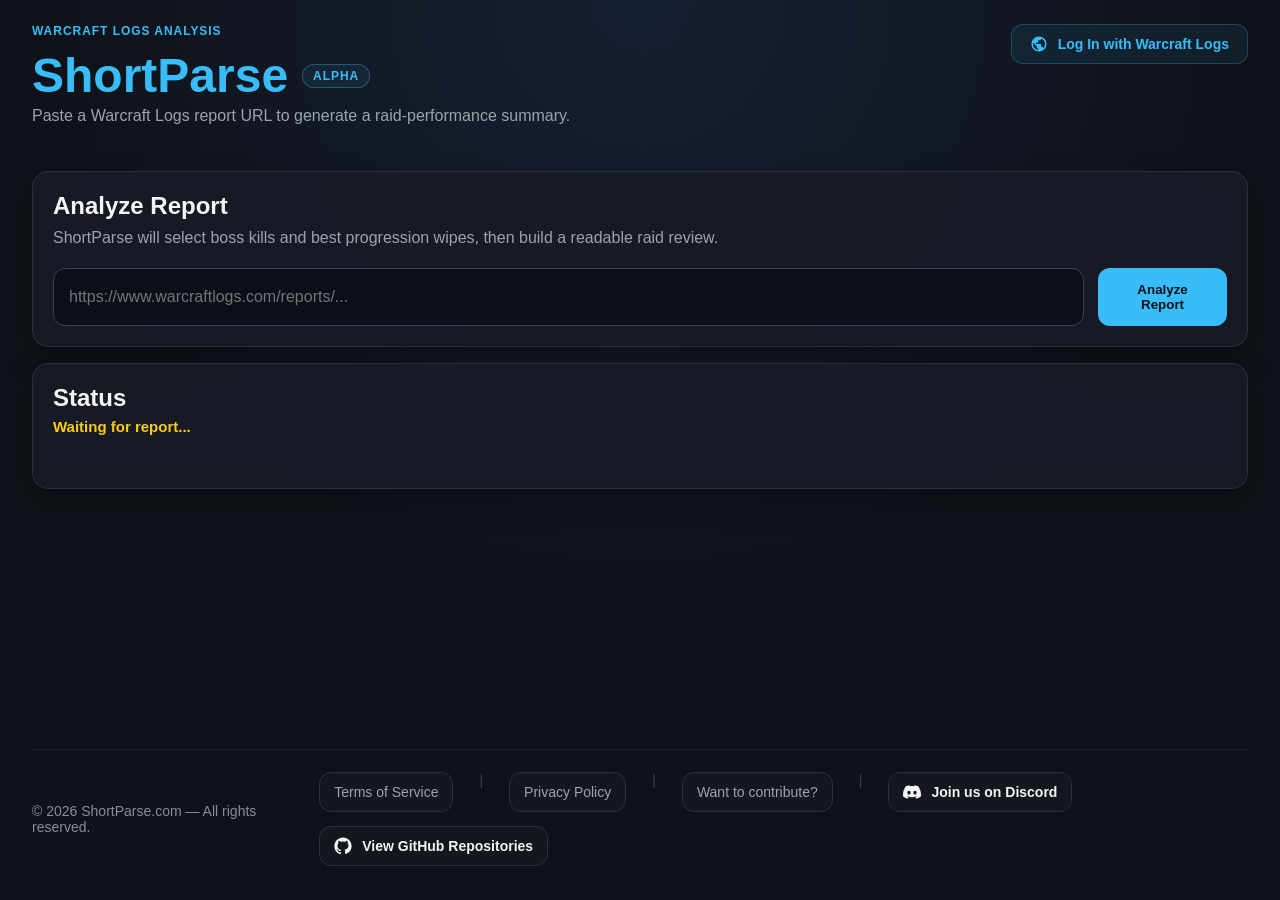
==== index.html @ b9c3beb9 "Refactor: Replace raw emojis with inline SVGs across HTML layout and JS templates, fix native alert " ====
<!DOCTYPE html>
<html lang="en">

<head>
  <meta charset="UTF-8" />
  <title>ShortParse</title>
  <meta name="viewport" content="width=device-width, initial-scale=1.0" />
  <meta name="theme-color" content="#0f172a" />
  <link rel="apple-touch-icon" sizes="180x180" href="/images/apple-touch-icon.png">
  <link rel="icon" type="image/png" sizes="32x32" href="/images/favicon-32x32.png">
  <link rel="icon" type="image/png" sizes="16x16" href="/images/favicon-16x16.png">
  <link rel="manifest" href="/images/site.webmanifest">
  <link rel="shortcut icon" href="/images/favicon.ico">
  <link rel="stylesheet" href="/css/styles.css?v=1.0.6" />
</head>

<body>
  <main class="container">

    <!-- Offline Message -->
    <section id="offlineBanner" class="offline-banner hidden">
      <div class="offline-title">ShortParse is temporarily offline</div>

      <div class="offline-message">
        The analysis servers are currently unavailable or restarting.
        Please try again in a few minutes.
      </div>
    </section>
    <!-- -->

    <!-- Global Announcement Banner -->
    <section id="globalAnnouncementBanner" class="announcement-banner hidden">
      <div class="announcement-content">
        <span class="announcement-icon"><svg class="inline-icon inline-icon-no-margin" viewBox="0 0 24 24"><path d="M11 5L6 9H2v6h4l5 4V5z"></path><path d="M19.07 4.93a10 10 0 0 1 0 14.14M15.54 8.46a5 5 0 0 1 0 7.07"></path></svg></span>
        <span id="announcementMessageText" class="announcement-text"></span>
      </div>
      <button id="announcementDismissButton" class="announcement-close-btn" type="button" aria-label="Dismiss announcement">
        <svg viewBox="0 0 24 24" fill="none" stroke="currentColor" stroke-width="2.5" stroke-linecap="round" stroke-linejoin="round">
          <line x1="18" y1="6" x2="6" y2="18"></line>
          <line x1="6" y1="6" x2="18" y2="18"></line>
        </svg>
      </button>
    </section>

    <header class="hero app-header">
      <div>
        <p class="eyebrow">Warcraft Logs Analysis</p>
        <div class="title-row">
          <h1>ShortParse</h1>
          <span class="beta-badge">Alpha</span>
        </div>
        <p class="subtitle"> Paste a Warcraft Logs report URL to generate a raid-performance summary. </p>
      </div>
      <div class="header-right-col">
        <div id="authContainer" class="auth-container">
          <a id="loginButton" class="login-button" href="/api/auth/warcraftlogs/login">
            <svg style="width: 18px; height: 18px;" viewBox="0 0 24 24" fill="currentColor">
              <path
                d="M12 2C6.48 2 2 6.48 2 12s4.48 10 10 10 10-4.48 10-10S17.52 2 12 2zm-1 17.93c-3.95-.49-7-3.85-7-7.93 0-.62.08-1.21.21-1.79L9 15v1c0 1.1.9 2 2 2v1.93zm6.9-2.54c-.26-.81-1-1.39-1.9-1.39h-1v-3c0-.55-.45-1-1-1H8v-2h2c.55 0 1-.45 1-1V7h2c1.1 0 2-.9 2-2v-.41c2.93 1.19 5 4.06 5 7.41 0 2.08-.8 3.97-2.1 5.39z" />
            </svg>
            Log In with Warcraft Logs
          </a>
        </div>
        <div id="headerActions" class="header-actions hidden">
          <button id="copyShareButton" type="button">Share This Report</button>
          <button id="postDiscordButton" class="discord-post-btn" type="button">Post to Discord</button>
          <button id="analyzeAnotherButton" type="button">Analyze Another Report</button>
        </div>
      </div>
    </header>

    <!-- Primary Dashboard Navigation -->
    <nav id="primaryNavbar" class="primary-navbar hidden">
      <button id="navPersonalBtn" class="nav-tab active" type="button">
        <span class="nav-tab-icon"><svg class="inline-icon inline-icon-no-margin" viewBox="0 0 24 24"><line x1="18" y1="20" x2="18" y2="10"></line><line x1="12" y1="20" x2="12" y2="4"></line><line x1="6" y1="20" x2="6" y2="14"></line></svg></span> Personal Analyzer
      </button>
      <button id="navGuildSuiteBtn" class="nav-tab" type="button">
        <span class="nav-tab-icon"><svg class="inline-icon inline-icon-no-margin" viewBox="0 0 24 24"><path d="M12 22s8-4 8-10V5l-8-3-8 3v7c0 6 8 10 8 10z"></path></svg></span> Guild Suite <span class="premium-nav-badge"><svg class="inline-icon inline-icon-no-margin" style="width: 12px; height: 12px; vertical-align: -0.1em; margin-right: 4px; stroke: #fbbf24; fill: #fbbf24;" viewBox="0 0 24 24"><polygon points="12 2 15.09 8.26 22 9.27 17 14.14 18.18 21.02 12 17.77 5.82 21.02 7 14.14 2 9.27 8.91 8.26 12 2"></polygon></svg>Premium</span>
      </button>
    </nav>

    <section id="guildDashboardCard" class="card hidden">
      <div class="section-header guild-hub-header" id="guildHubHeader"
        style="cursor: pointer; user-select: none; margin-bottom: 0;">
        <div>
          <h2 style="display: inline-flex; align-items: center; gap: 8px; margin-bottom: 0;">
            Guild Logs Hub
            <svg id="guildHubArrow"
              style="width: 18px; height: 18px; transition: transform 0.2s ease; vertical-align: middle;"
              viewBox="0 0 24 24" fill="none" stroke="currentColor" stroke-width="2.5" stroke-linecap="round"
              stroke-linejoin="round">
              <polyline points="6 9 12 15 18 9"></polyline>
            </svg>
          </h2>
          <p class="section-description" id="guildHubDesc" style="margin-top: 4px; margin-bottom: 0;">
            Select your guild to view and analyze recent combat log uploads instantly.
          </p>
        </div>
      </div>
      <div id="guildHubContent" class="guild-hub-content" style="margin-top: 18px;">
        <div id="guildTabContainer" class="guild-tabs"></div>
        <div id="guildReportsContainer" class="guild-reports-grid"></div>
      </div>
    </section>

    <!-- Guild Command Center Card -->
    <section id="guildSuiteCard" class="card hidden" style="position: relative; overflow: hidden;">
      <div id="guildSuitePremiumLock" class="guild-premium-lock-overlay hidden">
        <div class="lock-card">
          <span class="lock-star"><svg class="inline-icon inline-icon-no-margin" style="width: 32px; height: 32px; vertical-align: middle; stroke: #fbbf24;" viewBox="0 0 24 24"><rect x="3" y="11" width="18" height="11" rx="2" ry="2"></rect><path d="M7 11V7a5 5 0 0 1 10 0v4"></path></svg></span>
          <h2>Unlock the Guild Command Center</h2>
          <p>
            Expose DPS padders, track mechanic survival rates, audit consumable panic windows, and gamify logs accountability for your entire active roster.
          </p>
          <a id="unlockGuildPatreonButton" class="premium-unlock-btn" href="/api/auth/patreon/login" style="text-decoration: none; justify-content: center;">
            Unlock with Patreon Premium
          </a>
        </div>
      </div>

      <div class="guild-suite-content" id="guildSuiteContentArea">
        <div class="section-header guild-suite-header">
          <div>
            <h2 style="display: inline-flex; align-items: center; gap: 8px; margin-bottom: 0;">
            <svg class="inline-icon inline-icon-no-margin" viewBox="0 0 24 24"><path d="M12 22s8-4 8-10V5l-8-3-8 3v7c0 6 8 10 8 10z"></path></svg> Guild Command Center
          </h2>
            <p class="section-description" style="margin-top: 4px; margin-bottom: 0;">
              Aggregate and evaluate your active roster's overall combat efficiency and survival rates.
            </p>
          </div>
          <div class="guild-suite-stats-bar">
            <div class="guild-suite-stat-node">
              <span class="stat-node-label">Fights Analyzed</span>
              <span id="guildSuiteTotalFights" class="stat-node-value">-</span>
            </div>
            <div class="guild-suite-stat-node">
              <span class="stat-node-label">Avg Avoidable Dmg</span>
              <span id="guildSuiteAvgAvoidable" class="stat-node-value">-</span>
            </div>
          </div>
        </div>

        <!-- Premium Guild Suite Subtabs -->
        <div class="guild-suite-subtabs" style="display: flex; gap: 10px; margin-bottom: 24px; border-bottom: 1px solid rgba(255,255,255,0.06); padding-bottom: 12px; overflow-x: auto;">
          <button id="subtabRosterBtn" class="nav-subtab active" type="button" style="background: none; border: none; padding: 8px 14px; border-radius: var(--radius); font-size: 13.5px; font-weight: 600; color: var(--foreground); cursor: pointer; transition: all 0.2s; display: inline-flex; align-items: center; gap: 6px;"><svg class="inline-icon inline-icon-no-margin" viewBox="0 0 24 24"><line x1="18" y1="20" x2="18" y2="10"></line><line x1="12" y1="20" x2="12" y2="4"></line><line x1="6" y1="20" x2="6" y2="14"></line></svg> Roster Matrix</button>
          <button id="subtabHealerAuditorBtn" class="nav-subtab" type="button" style="background: none; border: none; padding: 8px 14px; border-radius: var(--radius); font-size: 13.5px; font-weight: 600; color: var(--muted); cursor: pointer; transition: all 0.2s; display: inline-flex; align-items: center; gap: 6px;"><svg class="inline-icon inline-icon-no-margin" viewBox="0 0 24 24"><path d="M12 22s8-4 8-10V5l-8-3-8 3v7c0 6 8 10 8 10z"></path></svg> Healer Auditor</button>
          <button id="subtabCooldownNotesBtn" class="nav-subtab" type="button" style="background: none; border: none; padding: 8px 14px; border-radius: var(--radius); font-size: 13.5px; font-weight: 600; color: var(--muted); cursor: pointer; transition: all 0.2s; display: inline-flex; align-items: center; gap: 6px;"><svg class="inline-icon inline-icon-no-margin" viewBox="0 0 24 24"><path d="M16 4h2a2 2 0 0 1 2 2v14a2 2 0 0 1-2 2H6a2 2 0 0 1-2-2V6a2 2 0 0 1 2-2h2"></path><rect x="8" y="2" width="8" height="4" rx="1" ry="1"></rect></svg> Cooldown Notes</button>
          <button id="subtabSpecFlexBtn" class="nav-subtab" type="button" style="background: none; border: none; padding: 8px 14px; border-radius: var(--radius); font-size: 13.5px; font-weight: 600; color: var(--muted); cursor: pointer; transition: all 0.2s; display: inline-flex; align-items: center; gap: 6px;"><svg class="inline-icon inline-icon-no-margin" viewBox="0 0 24 24"><path d="M9.5 2A2.5 2.5 0 0 1 12 4.5v15a2.5 2.5 0 0 1-4.96-.44 2.5 2.5 0 0 1 0-3.12 3 3 0 0 1 0-3.88 2.5 2.5 0 0 1 0-3.12A2.5 2.5 0 0 1 9.5 2z"></path><path d="M14.5 2A2.5 2.5 0 0 0 12 4.5v15a2.5 2.5 0 0 0 4.96-.44 2.5 2.5 0 0 0 0-3.12 3 3 0 0 0 0-3.88 2.5 2.5 0 0 0 0-3.12A2.5 2.5 0 0 0 14.5 2z"></path></svg> Smart Spec-Flex</button>
          <button id="subtabRecruitmentBtn" class="nav-subtab" type="button" style="background: none; border: none; padding: 8px 14px; border-radius: var(--radius); font-size: 13.5px; font-weight: 600; color: var(--muted); cursor: pointer; transition: all 0.2s; display: inline-flex; align-items: center; gap: 6px;"><svg class="inline-icon inline-icon-no-margin" viewBox="0 0 24 24"><circle cx="11" cy="11" r="8"></circle><line x1="21" y1="21" x2="16.65" y2="16.65"></line></svg> Recruitment Auditor</button>
          <button id="subtabBenchBuilderBtn" class="nav-subtab" type="button" style="background: none; border: none; padding: 8px 14px; border-radius: var(--radius); font-size: 13.5px; font-weight: 600; color: var(--muted); cursor: pointer; transition: all 0.2s; display: inline-flex; align-items: center; gap: 6px;"><svg class="inline-icon inline-icon-no-margin" viewBox="0 0 24 24"><circle cx="12" cy="12" r="10"></circle><circle cx="12" cy="12" r="6"></circle><circle cx="12" cy="12" r="2"></circle></svg> AI Bench Builder</button>
          <button id="subtabSlumpTrackerBtn" class="nav-subtab" type="button" style="background: none; border: none; padding: 8px 14px; border-radius: var(--radius); font-size: 13.5px; font-weight: 600; color: var(--muted); cursor: pointer; transition: all 0.2s; display: inline-flex; align-items: center; gap: 6px;"><svg class="inline-icon inline-icon-no-margin" viewBox="0 0 24 24"><polyline points="23 6 13.5 15.5 8.5 10.5 1 18"></polyline><polyline points="17 6 23 6 23 12"></polyline></svg> Skill Slump Tracker</button>
        </div>

        <div id="subtabRosterArea">
          <!-- Two Column Grid for Roster Matrix and Audits -->
          <div class="guild-suite-grid">
            <!-- Column 1: Scatter Matrix -->
            <div class="guild-suite-left-pane">
              <div class="matrix-header-row">
                <h3 style="margin-bottom: 4px;">Roster Survival vs. Output Matrix</h3>
                <p class="card-desc" style="margin-bottom: 12px;">Plots players based on performance (DPS/HPS) vs. mechanical survival score.</p>
            </div>
            <div class="matrix-canvas-container" style="position: relative;">
              <svg id="matrixCanvas" viewBox="0 0 600 400" style="display: block; width: 100%; max-width: 600px; height: auto; border: 1px solid var(--border); border-radius: var(--radius); background: rgba(15,23,42,0.6);"></svg>
              <!-- Hovercard Tooltip -->
              <div id="matrixTooltip" class="matrix-tooltip hidden"></div>
            </div>
            <div class="matrix-quadrant-legend" style="display: flex; gap: 12px; flex-wrap: wrap; margin-top: 12px;">
              <div class="legend-item" style="display: inline-flex; align-items: center; gap: 6px; font-size: 11.5px;"><span class="legend-dot hero" style="width: 8px; height: 8px; border-radius: 50%; background: #60a5fa; display: inline-block;"></span> Progression Hero</div>
              <div class="legend-item" style="display: inline-flex; align-items: center; gap: 6px; font-size: 11.5px;"><span class="legend-dot carry" style="width: 8px; height: 8px; border-radius: 50%; background: #34d399; display: inline-block;"></span> Elite Carry</div>
              <div class="legend-item" style="display: inline-flex; align-items: center; gap: 6px; font-size: 11.5px;"><span class="legend-dot liability" style="width: 8px; height: 8px; border-radius: 50%; background: #f87171; display: inline-block;"></span> Liability</div>
              <div class="legend-item" style="display: inline-flex; align-items: center; gap: 6px; font-size: 11.5px;"><span class="legend-dot cannon" style="width: 8px; height: 8px; border-radius: 50%; background: #fbbf24; display: inline-block;"></span> Glass Cannon</div>
            </div>
          </div>

          <!-- Column 2: Buff Planner & Consumables Audit -->
          <div class="guild-suite-right-pane">
            <!-- Buffet Synergy Planner -->
            <div class="sub-card" style="background: rgba(255,255,255,0.015); border: 1px solid var(--border); border-radius: var(--radius); padding: 16px;">
              <h3 style="font-size: 15px; margin-bottom: 4px;">Roster Synergy & Buff Planner</h3>
              <p class="card-desc" style="margin-bottom: 12px;">Audits crucial raid-wide buffs present on your latest uploaded raid fight.</p>
              <div id="synergyBuffsGrid" class="synergy-buffs-grid" style="display: grid; grid-template-columns: repeat(2, 1fr); gap: 10px;">
                <!-- Dynamically populated -->
              </div>
              <div id="synergySuggestions" class="synergy-suggestions" style="margin-top: 14px; border-top: 1px solid rgba(255,255,255,0.06); padding-top: 10px; font-size: 12px; color: var(--muted); line-height: 1.4;">
                <!-- Recommendations -->
              </div>
            </div>

            <!-- Consumables & Panic Button Audit -->
            <div class="sub-card" style="margin-top: 16px; background: rgba(255,255,255,0.015); border: 1px solid var(--border); border-radius: var(--radius); padding: 16px;">
              <h3 style="font-size: 15px; margin-bottom: 4px;">Consumables & Panic Button Audit</h3>
              <p class="card-desc" style="margin-bottom: 12px;">Evaluates defensive and potion usage percentages during panic windows (&lt;20% HP) on wipe fights.</p>
              <div id="panicAuditList" class="panic-audit-list" style="display: flex; flex-direction: column; gap: 8px; max-height: 220px; overflow-y: auto; padding-right: 4px;">
                <!-- Dynamically populated -->
              </div>
            </div>

            <!-- Consumable & Gear Prep Audit -->
            <div class="sub-card" style="margin-top: 16px; background: rgba(255,255,255,0.015); border: 1px solid var(--border); border-radius: var(--radius); padding: 16px;">
              <h3 style="font-size: 15px; margin-bottom: 4px;">Consumable & Gear Prep Audit</h3>
              <p class="card-desc" style="margin-bottom: 12px;">Checks for active Flask/Food/Rune buffs, missing enchants, and empty gem sockets.</p>
              <div id="prepAuditList" class="prep-audit-list" style="display: flex; flex-direction: column; gap: 8px; max-height: 220px; overflow-y: auto; padding-right: 4px;">
                <div style="color: var(--muted); font-style: italic; font-size: 12.5px;">No prep data parsed. Analyze reports to populate.</div>
              </div>
            </div>
          </div>
        </div>



        <!-- Roster Evolution & Progression Trends -->
        <div class="guild-suite-trends-card" style="margin-top: 24px; border-top: 1px solid var(--border); padding-top: 24px;">
          <div style="margin-bottom: 16px;">
            <h3 style="font-size: 16px; margin-bottom: 4px;"><svg class="inline-icon" viewBox="0 0 24 24"><polyline points="23 6 13.5 15.5 8.5 10.5 1 18"></polyline><polyline points="17 6 23 6 23 12"></polyline></svg>Roster Evolution & Progression Trends</h3>
            <p class="card-desc">Tracks historical avoidable damage averages and pull progressions over the last 50 fights.</p>
          </div>
          <div class="trends-canvas-container" style="position: relative;">
            <svg id="trendsCanvas" viewBox="0 0 800 280" style="display: block; width: 100%; height: auto; border: 1px solid var(--border); border-radius: var(--radius); background: rgba(15,23,42,0.6);"></svg>
            <!-- Hovercard Tooltip -->
            <div id="trendsTooltip" class="matrix-tooltip hidden" style="position: absolute; pointer-events: none; z-index: 1000;"></div>
          </div>
        </div>

        <!-- Wipe Progression & Catalyst Dashboard -->
        <div class="guild-suite-wipes-card" style="margin-top: 24px; border-top: 1px solid var(--border); padding-top: 24px;">
          <div style="margin-bottom: 16px;">
            <h3 style="font-size: 16px; margin-bottom: 4px;"><svg class="inline-icon" viewBox="0 0 24 24"><circle cx="12" cy="12" r="10"></circle><circle cx="12" cy="12" r="6"></circle><circle cx="12" cy="12" r="2"></circle></svg>Wipe Catalyst & Bottleneck Analyzer</h3>
            <p class="card-desc">Aggregates and audits failure points across all wipe pulls to identify team bottlenecks.</p>
          </div>
          
          <div class="wipe-diagnoser-layout">
            <!-- Left Panel: Boss selection list -->
            <div class="wipe-boss-sidebar" id="wipeBossSidebar">
              <!-- Dynamically filled tabs -->
            </div>
            
            <!-- Right Panel: Aggregated Wipes Dashboard -->
            <div class="wipe-dashboard-panel" id="wipeDashboardPanel">
              <!-- Active boss analytics (HP progress, first-death lists, timestamps heatmap) -->
            </div>
            </div>
          </div>
        </div>
        </div> <!-- End of subtabRosterArea -->

        <!-- Healer Cooldown Auditor Area -->
        <div id="subtabHealerAuditorArea" class="hidden">
          <div class="healer-auditor-layout" style="display: grid; grid-template-columns: 2fr 1fr; gap: 20px;">
            <!-- Left panel: Overlaps & Dry Spells timeline/cards -->
            <div class="healer-auditor-left" style="display: flex; flex-direction: column; gap: 20px;">
              <div class="sub-card" style="background: rgba(255,255,255,0.015); border: 1px solid var(--border); border-radius: var(--radius); padding: 18px;">
                <h3 style="font-size: 16px; margin-bottom: 4px; display: flex; align-items: center; gap: 8px;"><svg class="inline-icon inline-icon-no-margin" viewBox="0 0 24 24"><path d="M8.5 14.5A2.5 2.5 0 0 0 11 12c0-1.38-.5-2-1-3-1.072-2.143-.224-4.054 2-6 .5 2.5 2 4.9 4 6.5 2 1.6 3 3.5 3 5.5a7 7 0 1 1-14 0c0-1.153.433-2.294 1-3a2.5 2.5 0 0 0 2.5 2.5z"></path></svg>Wasteful Healer Cooldown Overlaps</h3>
                <p class="card-desc" style="margin-bottom: 14px;">Concurrent major healer cooldowns logged. Spreading these out prevents massive overhealing waste.</p>
                <div id="healerOverlapsContainer" class="audit-alerts-list" style="display: flex; flex-direction: column; gap: 10px; max-height: 250px; overflow-y: auto;">
                  <!-- Overlap cards filled by JS -->
                  <div style="color: var(--muted); font-size: 13px; font-style: italic; padding: 10px;">Select a fight analysis pull to audit healer performance...</div>
                </div>
              </div>
              <div class="sub-card" style="background: rgba(255,255,255,0.015); border: 1px solid var(--border); border-radius: var(--radius); padding: 18px;">
                <h3 style="font-size: 16px; margin-bottom: 4px; display: flex; align-items: center; gap: 8px;"><svg class="inline-icon inline-icon-no-margin" viewBox="0 0 24 24"><line x1="12" y1="2" x2="12" y2="22"></line><line x1="2" y1="12" x2="22" y2="12"></line><line x1="4.93" y1="4.93" x2="19.07" y2="19.07"></line><line x1="19.07" y1="4.93" x2="4.93" y2="19.07"></line><polyline points="10 4 12 6 14 4"></polyline><polyline points="14 20 12 18 10 20"></polyline><polyline points="4 10 6 12 4 14"></polyline><polyline points="20 14 18 12 20 10"></polyline></svg>Defensive Dry Spells (Raid CD Starvation)</h3>
                <p class="card-desc" style="margin-bottom: 14px;">Windows of heavy raid damage taken (&gt;120k/s) for 5+ seconds without any active cooldowns.</p>
                <div id="healerDrySpellsContainer" class="audit-alerts-list" style="display: flex; flex-direction: column; gap: 10px; max-height: 250px; overflow-y: auto;">
                  <!-- Dry spell cards filled by JS -->
                  <div style="color: var(--muted); font-size: 13px; font-style: italic; padding: 10px;">Select a fight analysis pull to audit healer performance...</div>
                </div>
              </div>
            </div>
            <!-- Right panel: Officer Advice -->
            <div class="healer-auditor-right">
              <div class="sub-card" style="background: rgba(99, 102, 241, 0.04); border: 1px solid rgba(99, 102, 241, 0.15); border-radius: var(--radius); padding: 18px; height: 100%;">
                <h3 style="color: #818cf8; display: flex; align-items: center; gap: 8px; font-size: 16px; margin-bottom: 4px;"><svg class="inline-icon inline-icon-no-margin" viewBox="0 0 24 24"><path d="M16 4h2a2 2 0 0 1 2 2v14a2 2 0 0 1-2 2H6a2 2 0 0 1-2-2V6a2 2 0 0 1 2-2h2"></path><rect x="8" y="2" width="8" height="4" rx="1" ry="1"></rect></svg>Healer Officer Directives</h3>
                <p class="card-desc" style="margin-bottom: 14px;">Strategic advice parsed directly from active combat log timelines.</p>
                <ul id="healerOfficerAdvice" style="margin-top: 12px; padding-left: 20px; line-height: 1.7; font-size: 13px; color: var(--foreground); display: flex; flex-direction: column; gap: 10px;">
                  <!-- Advice lines filled by JS -->
                  <li style="color: var(--muted); list-style-type: none; margin-left: -20px;">No fight selected.</li>
                </ul>
              </div>
            </div>
          </div>
        </div>

        <!-- Cooldown Notes Generator Area -->
        <div id="subtabCooldownNotesArea" class="hidden">
          <div class="cooldown-notes-layout" style="display: grid; grid-template-columns: 1fr 2fr; gap: 20px;">
            <!-- Left: Options & Active Healers -->
            <div class="notes-sidebar" style="display: flex; flex-direction: column; gap: 20px;">
              <div class="sub-card" style="background: rgba(255,255,255,0.015); border: 1px solid var(--border); border-radius: var(--radius); padding: 16px;">
                <h3 style="font-size: 15px; margin-bottom: 4px;">Select Boss Encounter</h3>
                <p class="card-desc" style="margin-bottom: 10px;">Select from recently analyzed encounters.</p>
                <select id="mrtBossSelect" class="premium-select" style="width: 100%; padding: 10px 14px; background: rgba(0,0,0,0.3); border: 1px solid var(--border); border-radius: var(--radius); color: var(--foreground); font-size: 13px; cursor: pointer; outline: none; transition: border-color 0.2s;">
                  <!-- Options filled by JS based on history -->
                  <option value="" disabled selected>No bosses available</option>
                </select>
              </div>
              <div class="sub-card" style="background: rgba(255,255,255,0.015); border: 1px solid var(--border); border-radius: var(--radius); padding: 16px;">
                <h3 style="font-size: 15px; margin-bottom: 4px;">Active Roster Defensives</h3>
                <p class="card-desc" style="margin-bottom: 10px;">Roster members holding major raid defensive cooldowns.</p>
                <div id="mrtRosterDefensives" style="display: flex; flex-direction: column; gap: 8px; font-size: 12.5px; max-height: 250px; overflow-y: auto;">
                  <!-- List of players & their spell mappings filled by JS -->
                  <div style="color: var(--muted); font-style: italic;">No roster parsed.</div>
                </div>
              </div>
            </div>
            <!-- Right: Glowing MRT Note Code Fencing display -->
            <div class="notes-display">
              <div class="sub-card" style="border: 1px solid rgba(96, 165, 250, 0.25); background: rgba(15,23,42,0.3); border-radius: var(--radius); padding: 18px;">
                <div style="display: flex; justify-content: space-between; align-items: center; margin-bottom: 12px; flex-wrap: wrap; gap: 8px;">
                  <h3 style="color: #60a5fa; font-size: 15px; margin-bottom: 0;">Method Raid Tools (MRT) Notes Output</h3>
                  <button id="copyMrtNotesBtn" class="post-btn" style="background: var(--primary); padding: 8px 14px; font-size: 12.5px; font-weight: 700; border-radius: var(--radius); border: none; cursor: pointer; transition: opacity 0.2s; color: white;">Copy to Clipboard</button>
                </div>
                <pre class="mrt-code-block" style="background: rgba(0,0,0,0.4); border: 1px solid var(--border); border-radius: var(--radius); padding: 16px; font-family: monospace; font-size: 12.5px; line-height: 1.6; color: #34d399; overflow-x: auto; height: 350px; margin: 0; box-shadow: inset 0 0 10px rgba(0,0,0,0.5);"><code id="mrtNotesOutput">// Select a boss to compile cooldown timeline...</code></pre>
              </div>
            </div>
          </div>
        </div>

        <!-- Smart Spec-Flex Area -->
        <div id="subtabSpecFlexArea" class="hidden">
          <div class="spec-flex-layout" style="display: flex; flex-direction: column; gap: 20px;">
            <!-- Top bar flex selector -->
            <div class="sub-card" style="background: rgba(16,185,129,0.03); border: 1px solid rgba(16,185,129,0.15); border-radius: var(--radius); padding: 18px;">
              <div>
                <h3 style="color: #34d399; display: flex; align-items: center; gap: 6px; font-size: 16px; margin-bottom: 4px;"><svg class="inline-icon inline-icon-no-margin" viewBox="0 0 24 24"><path d="M9.5 2A2.5 2.5 0 0 1 12 4.5v15a2.5 2.5 0 0 1-4.96-.44 2.5 2.5 0 0 1 0-3.12 3 3 0 0 1 0-3.88 2.5 2.5 0 0 1 0-3.12A2.5 2.5 0 0 1 9.5 2z"></path><path d="M14.5 2A2.5 2.5 0 0 0 12 4.5v15a2.5 2.5 0 0 0 4.96-.44 2.5 2.5 0 0 0 0-3.12 3 3 0 0 0 0-3.88 2.5 2.5 0 0 0 0-3.12A2.5 2.5 0 0 0 14.5 2z"></path></svg>Roster Flex SPEC-Finder</h3>
                <p class="card-desc">Matches players with multiple historical specs or secondary class roles to optimize boss-specific raid utility.</p>
              </div>
              <div class="flex-finder-results" id="flexFinderResults" style="margin-top: 14px; display: grid; grid-template-columns: repeat(auto-fill, minmax(280px, 1fr)); gap: 12px;">
                <!-- Recommends specs dynamically filled by JS -->
                <div style="color: var(--muted); font-size: 13px; font-style: italic; grid-column: 1 / -1;">No multi-spec flex options parsed yet. Check back after more logs are analyzed.</div>
              </div>
            </div>
            <!-- Roster Bench Grid leaderboard -->
            <div class="sub-card" style="background: rgba(255,255,255,0.015); border: 1px solid var(--border); border-radius: var(--radius); padding: 18px;">
              <h3 style="font-size: 16px; margin-bottom: 4px;">Roster Consistency & Bench Leaderboard</h3>
              <p class="card-desc" style="margin-bottom: 14px;">Evaluates multi-week SPI (Survival-to-Performance Index) and URS (Uptime Reliability Score) metrics across all fights.</p>
              
              <div class="ledger-table-wrapper" style="overflow-x: auto; border: 1px solid var(--border); border-radius: var(--radius); background: rgba(15,23,42,0.3);">
                <table style="width: 100%; border-collapse: collapse; font-size: 13.5px; min-width: 700px;">
                  <thead>
                    <tr style="border-bottom: 1px solid var(--border); background: rgba(255,255,255,0.02);">
                      <th style="padding: 12px 14px; text-align: left; font-weight: bold; color: var(--muted);">Player Name</th>
                      <th style="padding: 12px 14px; text-align: left; font-weight: bold; color: var(--muted);">Primary Spec</th>
                      <th style="padding: 12px 14px; text-align: right; font-weight: bold; color: var(--muted);">Fights Count</th>
                      <th style="padding: 12px 14px; text-align: right; font-weight: bold; color: var(--muted);">URS % (Uptime)</th>
                      <th style="padding: 12px 14px; text-align: right; font-weight: bold; color: var(--muted);">SPI Index (Grade)</th>
                      <th style="padding: 12px 14px; text-align: center; font-weight: bold; color: var(--muted);">Flex Status</th>
                    </tr>
                  </thead>
                  <tbody id="specFlexLeaderboardBody">
                    <!-- Dynamically populated -->
                    <tr>
                      <td colspan="6" style="padding: 20px; text-align: center; color: var(--muted); font-style: italic;">No leaderboard data available. Analyze reports to populate.</td>
                    </tr>
                  </tbody>
                </table>
              </div>
            </div>
          </div>
        </div> <!-- End of subtabSpecFlexArea -->

        <!-- Recruitment Auditor Area -->
        <div id="subtabRecruitmentArea" class="hidden">
          <div style="display: grid; grid-template-columns: 1fr 2fr; gap: 20px;">
            <!-- Left panel: Form -->
            <div class="sub-card" style="background: rgba(255,255,255,0.015); border: 1px solid var(--border); border-radius: var(--radius); padding: 18px; align-self: start;">
              <h3 style="font-size: 16px; margin-bottom: 4px;"><svg class="inline-icon" viewBox="0 0 24 24"><circle cx="11" cy="11" r="8"></circle><line x1="21" y1="21" x2="16.65" y2="16.65"></line></svg>Audit Trial Candidate</h3>
              <p class="card-desc" style="margin-bottom: 16px;">Query Warcraft Logs public records for a candidate character's history.</p>
              
              <form id="recruitmentForm" onsubmit="event.preventDefault();">
                <div style="display: flex; flex-direction: column; gap: 12px;">
                  <div style="display: flex; flex-direction: column; gap: 4px;">
                    <label style="font-size: 12px; color: var(--muted); font-weight: 600;">Character Name</label>
                    <input type="text" id="recruitCharName" placeholder="e.g. Shortwire" style="background: rgba(0,0,0,0.3); border: 1px solid var(--border); color: white; padding: 10px; border-radius: var(--radius); outline: none; font-size: 13px;" required />
                  </div>
                  <div style="display: flex; flex-direction: column; gap: 4px;">
                    <label style="font-size: 12px; color: var(--muted); font-weight: 600;">Realm / Server Slug</label>
                    <input type="text" id="recruitRealm" placeholder="e.g. illidan" style="background: rgba(0,0,0,0.3); border: 1px solid var(--border); color: white; padding: 10px; border-radius: var(--radius); outline: none; font-size: 13px;" required />
                  </div>
                  <div style="display: flex; flex-direction: column; gap: 4px;">
                    <label style="font-size: 12px; color: var(--muted); font-weight: 600;">Region</label>
                    <select id="recruitRegion" style="background: rgba(0,0,0,0.3); border: 1px solid var(--border); color: white; padding: 10px; border-radius: var(--radius); outline: none; font-size: 13px; cursor: pointer; height: 38px;">
                      <option value="us">US (United States)</option>
                      <option value="eu">EU (Europe)</option>
                      <option value="kr">KR (Korea)</option>
                      <option value="tw">TW (Taiwan)</option>
                    </select>
                  </div>
                  <button type="submit" id="btnRunRecruitmentAudit" style="background: var(--primary); color: white; border: none; padding: 12px; border-radius: var(--radius); font-weight: bold; cursor: pointer; transition: opacity 0.2s; font-size: 13.5px; margin-top: 8px;">Run Candidate Audit</button>
                </div>
              </form>
            </div>
            
            <!-- Right panel: Results Card -->
            <div id="recruitmentResults" class="sub-card" style="background: rgba(255,255,255,0.015); border: 1px solid var(--border); border-radius: var(--radius); padding: 20px; min-height: 350px; display: flex; flex-direction: column; justify-content: center; align-items: center; text-align: center; color: var(--muted);">
              <div id="recruitmentPlaceholder">
                <div style="margin-bottom: 16px; color: var(--muted); display: inline-block;">
                  <svg class="inline-icon inline-icon-no-margin" style="width: 48px; height: 48px; stroke-width: 1.5;" viewBox="0 0 24 24"><circle cx="11" cy="11" r="8"></circle><line x1="21" y1="21" x2="16.65" y2="16.65"></line></svg>
                </div>
                <h3>No Candidate Audited</h3>
                <p class="card-desc" style="max-width: 320px; margin: 6px auto 0;">Submit a character details form on the left to extract their latest raid combat scores.</p>
              </div>
              <div id="recruitmentData" class="hidden" style="width: 100%; text-align: left; color: var(--foreground);">
                <!-- Dynamic contents populated by JS -->
              </div>
            </div>
          </div>
        </div>

        <!-- AI Bench Builder Area -->
        <div id="subtabBenchBuilderArea" class="hidden">
          <div style="display: grid; grid-template-columns: 1fr 2fr; gap: 20px;">
            <!-- Left panel: Configuration -->
            <div class="sub-card" style="background: rgba(255,255,255,0.015); border: 1px solid var(--border); border-radius: var(--radius); padding: 18px; align-self: start;">
              <h3 style="font-size: 16px; margin-bottom: 4px;"><svg class="inline-icon" viewBox="0 0 24 24"><circle cx="12" cy="12" r="10"></circle><circle cx="12" cy="12" r="6"></circle><circle cx="12" cy="12" r="2"></circle></svg>Setup Encounter Roster</h3>
              <p class="card-desc" style="margin-bottom: 16px;">Select active players and the boss encounter to calculate optimized roster.</p>
              
              <div style="display: flex; flex-direction: column; gap: 14px;">
                <div style="display: flex; flex-direction: column; gap: 4px;">
                  <label style="font-size: 12px; color: var(--muted); font-weight: 600;">Boss Encounter</label>
                  <select id="benchBossSelect" style="background: rgba(0,0,0,0.3); border: 1px solid var(--border); color: white; padding: 10px; border-radius: var(--radius); outline: none; font-size: 13px; cursor: pointer; height: 38px;">
                    <option value="3182">Crown of the Cosmos (Soaks/Speed)</option>
                    <option value="3183">Midnight Falls (Hero/Lust)</option>
                    <option value="3184">Imperator Averzian (Immunities/Res)</option>
                    <option value="3185">Vorasius (Speed/Movement)</option>
                    <option value="3186">Fallen-King Salhadaar (Immunities)</option>
                    <option value="3187">Vaelgor & Ezzorak (Raid Defensives)</option>
                    <option value="3188">Lightblinded Vanguard (Utility)</option>
                  </select>
                </div>
                
                <div style="display: flex; flex-direction: column; gap: 4px;">
                  <label style="font-size: 12px; color: var(--muted); font-weight: 600; display: flex; justify-content: space-between;">
                    <span>Active Roster</span>
                    <span id="activeRosterCount" style="color: var(--primary);">0 Selected</span>
                  </label>
                  <div id="benchRosterChecklist" style="max-height: 250px; overflow-y: auto; border: 1px solid var(--border); border-radius: var(--radius); background: rgba(0,0,0,0.2); padding: 10px; display: flex; flex-direction: column; gap: 6px;">
                    <!-- Filled dynamically by JS -->
                    <div style="color: var(--muted); font-style: italic; font-size: 12.5px;">No active roster parsed. Analyze reports to populate.</div>
                  </div>
                </div>
                
                <button id="btnGenerateComposition" style="background: var(--primary); color: white; border: none; padding: 12px; border-radius: var(--radius); font-weight: bold; cursor: pointer; transition: all 0.2s; font-size: 13.5px;">Compile Optimized Composition</button>
              </div>
            </div>
            
            <!-- Right panel: Recommended Roster and directive -->
            <div id="benchResults" class="sub-card" style="background: rgba(255,255,255,0.015); border: 1px solid var(--border); border-radius: var(--radius); padding: 20px; min-height: 350px; display: flex; flex-direction: column; justify-content: center; align-items: center; text-align: center; color: var(--muted);">
              <div id="benchPlaceholder">
                <div style="margin-bottom: 16px; color: var(--muted); display: inline-block;">
                  <svg class="inline-icon inline-icon-no-margin" style="width: 48px; height: 48px; stroke-width: 1.5;" viewBox="0 0 24 24"><circle cx="12" cy="12" r="10"></circle><circle cx="12" cy="12" r="6"></circle><circle cx="12" cy="12" r="2"></circle></svg>
                </div>
                <h3>No Composition Generated</h3>
                <p class="card-desc" style="max-width: 320px; margin: 6px auto 0;">Configure your active roster list on the left to compute the optimal 20-man team setup.</p>
              </div>
              <div id="benchData" class="hidden" style="width: 100%; text-align: left; color: var(--foreground); height: 100%;">
                <!-- Dynamic contents populated by JS -->
              </div>
            </div>
          </div>
        </div>

        <!-- Skill Slump Tracker Area -->
        <div id="subtabSlumpTrackerArea" class="hidden">
          <div class="sub-card" style="background: rgba(255,255,255,0.015); border: 1px solid var(--border); border-radius: var(--radius); padding: 20px; min-height: 350px;">
            <div style="margin-bottom: 20px;">
              <h3 style="font-size: 16px; margin-bottom: 4px;"><svg class="inline-icon" viewBox="0 0 24 24"><polyline points="23 6 13.5 15.5 8.5 10.5 1 18"></polyline><polyline points="17 6 23 6 23 12"></polyline></svg>Roster Skill Decay & Slump Tracker</h3>
              <p class="card-desc">Tracks player grade trends chronologically to identify and assist struggling raiders early.</p>
            </div>
            
            <div id="slumpTrackerResults">
              <div class="ledger-table-wrapper" style="overflow-x: auto; border: 1px solid var(--border); border-radius: var(--radius); background: rgba(15,23,42,0.3);">
                <table style="width: 100%; border-collapse: collapse; font-size: 13.5px; min-width: 750px;">
                  <thead>
                    <tr style="border-bottom: 1px solid var(--border); background: rgba(255,255,255,0.02);">
                      <th style="padding: 12px 14px; text-align: left; font-weight: bold; color: var(--muted);">Player Name</th>
                      <th style="padding: 12px 14px; text-align: left; font-weight: bold; color: var(--muted);">Class/Spec</th>
                      <th style="padding: 12px 14px; text-align: center; font-weight: bold; color: var(--muted);">Avg Grade</th>
                      <th style="padding: 12px 14px; text-align: center; font-weight: bold; color: var(--muted);">Trajectory Trend</th>
                      <th style="padding: 12px 14px; text-align: left; font-weight: bold; color: var(--muted);">Slump Alert Status</th>
                      <th style="padding: 12px 14px; text-align: left; font-weight: bold; color: var(--muted);">Supportive Action Recommendation</th>
                    </tr>
                  </thead>
                  <tbody id="slumpTrackerTableBody">
                    <tr>
                      <td colspan="6" style="padding: 30px; text-align: center; color: var(--muted); font-style: italic;">No performance analytics available. Analyze reports to populate.</td>
                    </tr>
                  </tbody>
                </table>
              </div>
            </div>
          </div>
        </div>
      </div>
    </section>

    <!-- Visual Encounter Config Builder -->
    <section id="builderCard" class="card hidden">
      <div class="section-header builder-header">
        <div>
          <h2>Visual Encounter Config Builder</h2>
          <p class="section-description">
            Add or edit raid boss avoidable damage mechanics and map them to their corresponding Warcraft Logs spell IDs.
          </p>
        </div>
        <button id="builderCloseButton" class="logout-button" type="button" style="padding: 10px 18px; border-color: var(--border); font-size: 13px;">
          Back to Reports
        </button>
      </div>

      <!-- Selectors top panel -->
      <div class="builder-selectors-bar">
        <div class="selector-group">
          <label for="builderRaidSelect">Raid Zone</label>
          <select id="builderRaidSelect">
            <option value="" disabled selected>Select a Raid...</option>
          </select>
        </div>
        <div class="selector-group">
          <label for="builderBossSelect">Boss Encounter</label>
          <select id="builderBossSelect" disabled>
            <option value="" disabled selected>Select a Boss...</option>
          </select>
        </div>
        <div class="selector-group">
          <label for="builderMechanicSelect">Raid Mechanic</label>
          <select id="builderMechanicSelect" disabled>
            <option value="" disabled selected>Select a Mechanic...</option>
          </select>
        </div>
      </div>

      <!-- Two Column Layout -->
      <div class="builder-grid">
        
        <!-- Column 1: Fillable Form -->
        <div class="builder-form-pane">
          <h3 class="pane-title">Config Details</h3>
          
          <form id="mechanicForm" onsubmit="event.preventDefault();">
            <div class="form-row split">
              <div class="form-group">
                <label for="mechVariable">Python Variable Name</label>
                <input id="mechVariable" type="text" placeholder="e.g. DIVINE_TOLL" required />
                <span class="input-hint">Must be uppercase alphanumeric and underscores</span>
              </div>
              <div class="form-group">
                <label for="mechName">Display Name</label>
                <input id="mechName" type="text" placeholder="e.g. Divine Toll" required />
              </div>
            </div>

            <div class="form-row split">
              <div class="form-group">
                <label for="mechSeverity">Severity</label>
                <select id="mechSeverity">
                  <option value="Critical">Critical (One-Shot / Deadly)</option>
                  <option value="Major" selected>Major (Heavy / Avoidable Damage)</option>
                  <option value="Warning">Warning (Medium Penalty)</option>
                  <option value="Info">Info (Minor / Reference Only)</option>
                </select>
              </div>
              <div class="form-group">
                <label for="mechAppliesTo">Applies To</label>
                <select id="mechAppliesTo">
                  <option value="ALL_ROLES" selected>All Roles (ALL_ROLES)</option>
                  <option value="NON_TANK_ROLES">Non-Tank Roles (NON_TANK_ROLES)</option>
                  <option value="DPS_ONLY">DPS Only (DPS_ONLY)</option>
                  <option value="HEALER_ONLY">Healers Only (HEALER_ONLY)</option>
                  <option value="TANK_ONLY">Tanks Only (TANK_ONLY)</option>
                </select>
              </div>
            </div>

            <div class="form-row split-three" style="display: grid; grid-template-columns: repeat(3, 1fr); gap: 15px;">
              <div class="form-group checkbox-group">
                <label class="toggle-switch">
                  <input id="mechAvoidable" type="checkbox" checked />
                  <span class="slider"></span>
                  <span class="label-text">Avoidable mechanic?</span>
                </label>
              </div>
              <div class="form-group checkbox-group">
                <label class="toggle-switch">
                  <input id="mechCountsAsFailure" type="checkbox" checked />
                  <span class="slider"></span>
                  <span class="label-text">Counts as failure?</span>
                </label>
              </div>
              <div class="form-group checkbox-group">
                <label class="toggle-switch">
                  <input id="mechMrt" type="checkbox" checked />
                  <span class="slider"></span>
                  <span class="label-text">Show on MRT notes?</span>
                </label>
              </div>
            </div>

            <div class="form-row split">
              <div class="form-group">
                <label for="mechCategory">Category</label>
                <select id="mechCategory">
                  <option value="avoidable_damage">Avoidable Damage (avoidable_damage)</option>
                  <option value="ground_effect">Ground Effect (ground_effect)</option>
                  <option value="swirl">Swirl (swirl)</option>
                  <option value="traveling_projectile">Traveling Projectile (traveling_projectile)</option>
                  <option value="beam">Beam (beam)</option>
                  <option value="frontal">Frontal Cone (frontal)</option>
                  <option value="rear_cone">Rear Cone (rear_cone)</option>
                  <option value="forced_movement">Forced Movement (forced_movement)</option>
                  <option value="interrupt">Interrupt (interrupt)</option>
                  <option value="minimum_soak">Minimum Soak (minimum_soak)</option>
                  <option value="soak_participation">Soak Participation (soak_participation)</option>
                  <option value="bad_soak">Bad Soak / Do Not Soak (bad_soak)</option>
                  <option value="dispel">Dispel Mechanic (dispel)</option>
                  <option value="spread">Spread Mechanic (spread)</option>
                  <option value="stack">Stack / Group Up (stack)</option>
                  <option value="boss_threat">Boss Threat (boss_threat)</option>
                  <option value="boss_range">Boss Distance (boss_range)</option>
                  <option value="tank_buster">Tank Buster (tank_buster)</option>
                  <option value="tank_positioning">Tank Positioning (tank_positioning)</option>
                  <option value="add_management">Add Management (add_management)</option>
                  <option value="add_priority">Add Priority Focus (add_priority)</option>
                  <option value="corpse_explosion">Corpse Explosion (corpse_explosion)</option>
                  <option value="bait">Bait Mechanic (bait)</option>
                  <option value="lane_movement">Lane Movement (lane_movement)</option>
                  <option value="debuff_damage">Debuff Damage (debuff_damage)</option>
                </select>
              </div>
              <div class="form-group">
                <label for="mechFailureType">Failure Type</label>
                <select id="mechFailureType">
                  <option value="avoidable_damage" selected>Avoidable Damage (avoidable_damage)</option>
                  <option value="missed_interrupt">Missed Interrupt (missed_interrupt)</option>
                  <option value="minimum_soak">Minimum Soak Failure (minimum_soak)</option>
                  <option value="zero_participation">Zero Soak Participation (zero_participation)</option>
                  <option value="bad_soak">Bad Soak Failure (bad_soak)</option>
                  <option value="missed_dispel">Missed Dispel (missed_dispel)</option>
                  <option value="bad_dispel">Bad Dispel Failure (bad_dispel)</option>
                  <option value="spread_failure">Spread Failure (spread_failure)</option>
                  <option value="stack_failure">Stack Failure (stack_failure)</option>
                  <option value="boss_range">Boss Range Failure (boss_range)</option>
                </select>
              </div>
            </div>

            <div class="form-row split">
              <div class="form-group">
                <label for="mechMaxHits">Max Reasonable Hits</label>
                <input id="mechMaxHits" type="number" min="0" value="1" />
              </div>
              <div class="form-group">
                <label for="mechScoreHit">Score Penalty Per Hit</label>
                <input id="mechScoreHit" type="number" min="0" max="100" value="45" />
              </div>
            </div>

            <div class="form-row split">
              <div class="form-group">
                <label for="mechSpellIds">Spell IDs (comma separated)</label>
                <input id="mechSpellIds" type="text" placeholder="e.g. 1248652, 1248653" required />
                <span class="input-hint">List of numeric spell IDs mapped to this mechanic</span>
              </div>
              <div class="form-group">
                <label for="mechWclType">Warcraft Logs Event Type</label>
                <input id="mechWclType" type="text" value="damage_taken" placeholder="e.g. damage_taken" />
              </div>
            </div>

            <div id="minSoakersGroup" class="form-group hidden">
              <label for="mechMinSoakers">Minimum Soakers Required</label>
              <input id="mechMinSoakers" type="number" min="0" value="2" />
            </div>

            <div class="form-group">
              <label for="mechNote">Developer Note</label>
              <textarea id="mechNote" placeholder="e.g. Traveling holy shields move across the platform and silence players hit." rows="3" required></textarea>
            </div>

            <div class="form-group">
              <label for="mechRec">Raid Recommendation</label>
              <textarea id="mechRec" placeholder="e.g. Dodge incoming Divine Toll shields." rows="3" required></textarea>
            </div>
          </form>
        </div>

        <!-- Column 2: Code Snippet Generation -->
        <div class="builder-preview-pane">
          <div style="display: flex; justify-content: space-between; align-items: center; margin-bottom: 16px;">
            <h3 class="pane-title" style="margin-bottom: 0;">Python Boilerplate Preview</h3>
            <button id="copyDiscordButton" class="discord-post-btn" type="button" style="padding: 8px 16px; font-size: 13px; font-weight: bold; border-radius: 8px; display: inline-flex; align-items: center; gap: 6px;">
              <svg style="width: 16px; height: 16px;" viewBox="0 0 24 24" fill="currentColor">
                <path d="M19 3H5c-1.1 0-2 .9-2 2v14c0 1.1.9 2 2 2h14c1.1 0 2-.9 2-2V5c0-1.1-.9-2-2-2zm-3 9H8v-2h8v2zm0 4H8v-2h8v2zm0-8H8V6h8v2z"/>
              </svg>
              Copy to Discord
            </button>
          </div>

          <div class="code-container">
            <span class="code-badge">MECHANIC OBJECT DEFINITION</span>
            <pre><code id="mechanicBlockPreview">DIVINE_TOLL: Mechanic = { ... }</code></pre>
          </div>

          <div class="code-container" style="margin-top: 20px;">
            <span class="code-badge">SPELL ALIAS MAPPER</span>
            <pre><code id="aliasBlockPreview">**mechanic_aliases([1248652], DIVINE_TOLL),</code></pre>
          </div>
        </div>

      </div>
    </section>

    <!-- Admin Dashboard Page -->
    <section id="adminCard" class="card hidden">
      <div class="section-header builder-header" style="border-bottom: 1px solid var(--border); padding-bottom: 20px;">
        <div>
          <h2 style="display: flex; align-items: center; gap: 10px; color: #818cf8; margin: 0;">
            <svg style="width: 28px; height: 28px;" viewBox="0 0 24 24" fill="currentColor">
              <path d="M12 2C6.48 2 2 6.48 2 12s4.48 10 10 10 10-4.48 10-10S17.52 2 12 2zm1 15h-2v-6h2v6zm0-8h-2V7h2v2z"/>
            </svg>
            ShortParse Administrator Console
          </h2>
          <p class="section-description" style="margin-top: 6px;">
            Real-time server statistics, config registries, active job queue state, and system health benchmarks.
          </p>
        </div>
        <button id="adminCloseButton" class="logout-button" type="button" style="padding: 10px 18px; border-color: var(--border); font-size: 13px; cursor: pointer;">
          Back to Reports
        </button>
      </div>

      <!-- Quick Metrics Grid -->
      <div style="display: grid; grid-template-columns: repeat(auto-fit, minmax(220px, 1fr)); gap: 20px; margin-top: 24px; margin-bottom: 24px;">
        <!-- User Stats Card -->
        <div class="sub-card" style="background: rgba(99,102,241,0.03); border: 1px solid rgba(99,102,241,0.15); border-radius: var(--radius); padding: 20px; text-align: left; position: relative; overflow: hidden;">
          <div style="font-size: 12px; font-weight: 700; text-transform: uppercase; letter-spacing: 0.05em; color: #818cf8; margin-bottom: 6px;">Total Logged Users</div>
          <div id="adminMetricTotalUsers" style="font-size: 32px; font-weight: 800; color: #f8fafc; font-family: 'Outfit', sans-serif;">0</div>
          <div id="adminMetricPatreonAdoption" style="font-size: 12.5px; color: var(--muted); margin-top: 6px;">0 Patreon Members (0%)</div>
        </div>

        <!-- Reports Run Card -->
        <div class="sub-card" style="background: rgba(16,185,129,0.03); border: 1px solid rgba(16,185,129,0.15); border-radius: var(--radius); padding: 20px; text-align: left;">
          <div style="font-size: 12px; font-weight: 700; text-transform: uppercase; letter-spacing: 0.05em; color: #34d399; margin-bottom: 6px;">Reports Analyzed</div>
          <div id="adminMetricTotalReports" style="font-size: 32px; font-weight: 800; color: #f8fafc; font-family: 'Outfit', sans-serif;">0</div>
          <div id="adminMetricMostActiveUser" style="font-size: 12.5px; color: var(--muted); margin-top: 6px; white-space: nowrap; overflow: hidden; text-overflow: ellipsis;">Most Active: None</div>
        </div>

        <!-- Cooldown Registry Card -->
        <div class="sub-card" style="background: rgba(245,158,11,0.03); border: 1px solid rgba(245,158,11,0.15); border-radius: var(--radius); padding: 20px; text-align: left;">
          <div style="font-size: 12px; font-weight: 700; text-transform: uppercase; letter-spacing: 0.05em; color: #fbbf24; margin-bottom: 6px;">Tracked Cooldowns</div>
          <div id="adminMetricTotalSpells" style="font-size: 32px; font-weight: 800; color: #f8fafc; font-family: 'Outfit', sans-serif;">0</div>
          <div id="adminMetricClassesSpecs" style="font-size: 12.5px; color: var(--muted); margin-top: 6px;">0 Classes • 0 Specs</div>
        </div>

        <!-- Encounter Registry Card -->
        <div class="sub-card" style="background: rgba(236,72,153,0.03); border: 1px solid rgba(236,72,153,0.15); border-radius: var(--radius); padding: 20px; text-align: left;">
          <div style="font-size: 12px; font-weight: 700; text-transform: uppercase; letter-spacing: 0.05em; color: #f472b6; margin-bottom: 6px;">Mechanics Tracked</div>
          <div id="adminMetricTotalMechanics" style="font-size: 32px; font-weight: 800; color: #f8fafc; font-family: 'Outfit', sans-serif;">0</div>
          <div id="adminMetricZonesBosses" style="font-size: 12.5px; color: var(--muted); margin-top: 6px;">0 Raids • 0 Bosses</div>
        </div>
      </div>

      <!-- Announcement Banner Control Card -->
      <div class="sub-card" style="background: rgba(99, 102, 241, 0.02); border: 1px solid rgba(99, 102, 241, 0.2); border-radius: var(--radius); padding: 24px; box-sizing: border-box; width: 100%; margin-top: 24px;">
        <h3 style="font-size: 16px; font-weight: 700; margin-bottom: 6px; margin-top: 0; display: flex; align-items: center; gap: 8px; color: #818cf8;">
          <svg class="inline-icon inline-icon-no-margin" viewBox="0 0 24 24"><path d="M11 5L6 9H2v6h4l5 4V5z"></path><path d="M19.07 4.93a10 10 0 0 1 0 14.14M15.54 8.46a5 5 0 0 1 0 7.07"></path></svg>Public Announcement Banner Control
        </h3>
        <p style="color: var(--muted); font-size: 12.5px; margin: 0 0 16px 0; line-height: 1.4;">
          Set a global notification message to display at the top of the homepage. Leave it blank or empty to hide the banner completely. Updating the message will immediately force the banner to reappear for all users (resetting any 24-hour dismissals).
        </p>
        <div style="display: flex; gap: 14px; align-items: stretch; width: 100%;">
          <input type="text" id="inputBannerMessage" placeholder="Enter banner message (e.g. We know there's a bug with Mistweaver Monks...)" style="background: rgba(0,0,0,0.3); border: 1px solid var(--border); color: white; padding: 12px 16px; border-radius: var(--radius); font-size: 14px; flex: 1; outline: none; transition: border-color 0.2s;" onfocus="this.style.borderColor='#818cf8'" onblur="this.style.borderColor='var(--border)'" />
          <button id="btnSaveBannerMessage" class="post-btn" style="background: #6366f1; font-weight: 700; font-size: 13px; padding: 0 24px; cursor: pointer; border-radius: var(--radius); color: white; border: none; display: flex; align-items: center; justify-content: center; gap: 8px; transition: opacity 0.2s, background-color 0.2s;">
            <svg class="inline-icon inline-icon-no-margin" viewBox="0 0 24 24"><path d="M19 21H5a2 2 0 0 1-2-2V5a2 2 0 0 1 2-2h11l5 5v11a2 2 0 0 1-2 2z"></path><polyline points="17 21 17 13 7 13 7 21"></polyline><polyline points="7 3 7 8 15 8"></polyline></svg>Save Notification
          </button>
        </div>
      </div>

      <!-- Main Columns Grid -->
      <div style="display: grid; grid-template-columns: 1fr 1fr; gap: 24px; margin-top: 24px; align-items: start;">
        
        <!-- Left Column: Registry details -->
        <div style="display: flex; flex-direction: column; gap: 24px;">
          <!-- Raid Zones Details Card -->
          <div class="sub-card" style="background: rgba(255,255,255,0.015); border: 1px solid var(--border); border-radius: var(--radius); padding: 20px;">
            <h3 style="font-size: 16px; font-weight: 700; margin-bottom: 14px; margin-top: 0; display: flex; align-items: center; gap: 8px;">
              <svg class="inline-icon inline-icon-no-margin" viewBox="0 0 24 24"><path d="M12 22s8-4 8-10V5l-8-3-8 3v7c0 6 8 10 8 10z"></path></svg>Raid Zone Config Registries
            </h3>
            <div id="adminRaidZonesList" style="display: flex; flex-direction: column; gap: 10px;">
              <!-- Dynamic Raid Info Rows -->
            </div>
          </div>

          <!-- Cooldown Registry Details -->
          <div class="sub-card" style="background: rgba(255,255,255,0.015); border: 1px solid var(--border); border-radius: var(--radius); padding: 20px;">
            <h3 style="font-size: 16px; font-weight: 700; margin-bottom: 14px; margin-top: 0; display: flex; align-items: center; gap: 8px;">
              <svg class="inline-icon inline-icon-no-margin" viewBox="0 0 24 24"><circle cx="12" cy="10" r="8"></circle><path d="M5 18h14M8 22h8M12 18v4"></path></svg>Class & Cooldown Registries
            </h3>
            <div style="display: flex; flex-direction: column; gap: 8px;">
              <div style="display: flex; justify-content: space-between; border-bottom: 1px solid rgba(255,255,255,0.04); padding-bottom: 6px; font-size: 13.5px;">
                <span style="color: var(--muted);">Tracked Classes Count</span>
                <strong id="adminCDClasses" style="color: var(--foreground);">0 classes</strong>
              </div>
              <div style="display: flex; justify-content: space-between; border-bottom: 1px solid rgba(255,255,255,0.04); padding-bottom: 6px; font-size: 13.5px;">
                <span style="color: var(--muted);">Tracked Specializations Count</span>
                <strong id="adminCDSpecs" style="color: var(--foreground);">0 specs</strong>
              </div>
              <div style="display: flex; justify-content: space-between; padding-bottom: 6px; font-size: 13.5px;">
                <span style="color: var(--muted);">Tracked Cooldown Spells Count</span>
                <strong id="adminCDSpells" style="color: var(--foreground);">0 spells</strong>
              </div>
            </div>
          </div>
        </div>

        <!-- Right Column: Activity Queue & System Health -->
        <div style="display: flex; flex-direction: column; gap: 24px;">
          <!-- Queue Status Card -->
          <div class="sub-card" style="background: rgba(255,255,255,0.015); border: 1px solid var(--border); border-radius: var(--radius); padding: 20px;">
            <h3 style="font-size: 16px; font-weight: 700; margin-bottom: 14px; margin-top: 0; display: flex; align-items: center; gap: 8px;">
              <svg class="inline-icon inline-icon-no-margin" viewBox="0 0 24 24"><circle cx="12" cy="12" r="3"></circle><path d="M19.4 15a1.65 1.65 0 0 0 .33 1.82l.06.06a2 2 0 1 1-2.83 2.83l-.06-.06a1.65 1.65 0 0 0-1.82-.33 1.65 1.65 0 0 0-1 1.51V21a2 2 0 0 1-4 0v-.09A1.65 1.65 0 0 0 9 19.4a1.65 1.65 0 0 0-1.82.33l-.06.06a2 2 0 1 1-2.83-2.83l.06-.06a1.65 1.65 0 0 0 .33-1.82 1.65 1.65 0 0 0-1.51-1H3a2 2 0 0 1 0-4h.09A1.65 1.65 0 0 0 4.6 9a1.65 1.65 0 0 0-.33-1.82l-.06-.06a2 2 0 1 1 2.83-2.83l.06.06a1.65 1.65 0 0 0 1.82.33H9a1.65 1.65 0 0 0 1-1.51V3a2 2 0 0 1 4 0v.09a1.65 1.65 0 0 0 1 1.51 1.65 1.65 0 0 0 1.82-.33l.06-.06a2 2 0 1 1 2.83 2.83l-.06.06a1.65 1.65 0 0 0-.33 1.82V9a1.65 1.65 0 0 0 1.51 1H21a2 2 0 0 1 0 4h-.09a1.65 1.65 0 0 0-1.51 1z"></path></svg>Job Queue Process Status
            </h3>
            <div style="display: grid; grid-template-columns: repeat(4, 1fr); gap: 10px; margin-bottom: 16px; text-align: center;">
              <div style="background: rgba(129,140,248,0.08); padding: 10px; border-radius: 8px; border: 1px solid rgba(129,140,248,0.2);">
                <div style="font-size: 11px; color: #818cf8; text-transform: uppercase; font-weight: 700;">Queued</div>
                <div id="adminQueueQueued" style="font-size: 20px; font-weight: 800; margin-top: 4px; color: #f8fafc;">0</div>
              </div>
              <div style="background: rgba(245,158,11,0.08); padding: 10px; border-radius: 8px; border: 1px solid rgba(245,158,11,0.2);">
                <div style="font-size: 11px; color: #fbbf24; text-transform: uppercase; font-weight: 700;">Running</div>
                <div id="adminQueueRunning" style="font-size: 20px; font-weight: 800; margin-top: 4px; color: #f8fafc;">0</div>
              </div>
              <div style="background: rgba(16,185,129,0.08); padding: 10px; border-radius: 8px; border: 1px solid rgba(16,185,129,0.2);">
                <div style="font-size: 11px; color: #34d399; text-transform: uppercase; font-weight: 700;">Done</div>
                <div id="adminQueueCompleted" style="font-size: 20px; font-weight: 800; margin-top: 4px; color: #f8fafc;">0</div>
              </div>
              <div style="background: rgba(239,68,68,0.08); padding: 10px; border-radius: 8px; border: 1px solid rgba(239,68,68,0.2);">
                <div style="font-size: 11px; color: #f87171; text-transform: uppercase; font-weight: 700;">Failed</div>
                <div id="adminQueueFailed" style="font-size: 20px; font-weight: 800; margin-top: 4px; color: #f8fafc;">0</div>
              </div>
            </div>

            <!-- Recent Log Activity -->
            <div style="font-size: 12px; font-weight: 700; color: var(--muted); text-transform: uppercase; letter-spacing: 0.05em; margin-bottom: 10px;">Recent Analyzed Reports</div>
            <div id="adminRecentJobsList" style="display: flex; flex-direction: column; gap: 8px;">
              <!-- Dynamic job rows -->
            </div>
          </div>

          <!-- System Health Benchmarks -->
          <div class="sub-card" style="background: rgba(255,255,255,0.015); border: 1px solid var(--border); border-radius: var(--radius); padding: 20px;">
            <h3 style="font-size: 16px; font-weight: 700; margin-bottom: 14px; margin-top: 0; display: flex; align-items: center; gap: 8px;">
              <svg class="inline-icon inline-icon-no-margin" viewBox="0 0 24 24"><polyline points="22 12 18 12 15 21 9 3 6 12 2 12"></polyline></svg>System Health Benchmarks
            </h3>
            <div style="display: flex; flex-direction: column; gap: 8px;">
              <div style="display: flex; justify-content: space-between; border-bottom: 1px solid rgba(255,255,255,0.04); padding-bottom: 6px; font-size: 13.5px;">
                <span style="color: var(--muted);">High-Speed Redis Cache</span>
                <strong id="adminHealthRedis" style="color: var(--foreground);">Disconnected</strong>
              </div>
              <div style="display: flex; justify-content: space-between; border-bottom: 1px solid rgba(255,255,255,0.04); padding-bottom: 6px; font-size: 13.5px;">
                <span style="color: var(--muted);">Redis Host Config</span>
                <strong id="adminHealthRedisInfo" style="color: var(--foreground);">None</strong>
              </div>
              <div style="display: flex; justify-content: space-between; padding-bottom: 6px; font-size: 13.5px;">
                <span style="color: var(--muted);">Local SQLite Database Size</span>
                <strong id="adminHealthDBSize" style="color: var(--foreground);">0.00 MB</strong>
              </div>
            </div>
          </div>
        </div>

        <!-- Administrative Action Console -->
        <div class="sub-card" style="background: rgba(255,255,255,0.015); border: 1px solid var(--border); border-radius: var(--radius); padding: 24px; margin-top: 24px; width: 100%; box-sizing: border-box;">
          <h3 style="font-size: 16px; font-weight: 700; margin-bottom: 18px; margin-top: 0; display: flex; align-items: center; gap: 8px; color: #818cf8;">
            <svg class="inline-icon inline-icon-no-margin" viewBox="0 0 24 24"><polygon points="13 2 3 14 12 14 11 22 21 10 12 10 13 2"></polygon></svg>System Control Console
          </h3>
          
          <div style="display: grid; grid-template-columns: repeat(3, 1fr); gap: 20px;">
            <!-- Column 1: Website -->
            <div style="background: rgba(255,255,255,0.01); border: 1px solid var(--border); border-radius: 8px; padding: 16px; display: flex; flex-direction: column; justify-content: space-between; box-sizing: border-box;">
              <div>
                <h4 style="margin: 0 0 6px 0; font-size: 14.5px; color: var(--foreground);">Website (Frontend)</h4>
                <p style="margin: 0 0 16px 0; font-size: 12px; color: var(--muted); line-height: 1.4;">Manage static HTML5 canvas, styles, and client routing scripts.</p>
              </div>
              <button id="btnActionWebPull" class="post-btn" style="background: #6366f1; font-weight: 700; font-size: 12.5px; width: 100%; padding: 10px; cursor: pointer; display: flex; align-items: center; justify-content: center; gap: 6px; border: none; border-radius: var(--radius); color: white;">
                <svg class="inline-icon inline-icon-no-margin" viewBox="0 0 24 24"><polyline points="23 4 23 10 17 10"></polyline><polyline points="1 20 1 14 7 14"></polyline><path d="M3.51 9a9 9 0 0 1 14.85-3.36L23 10M1 14l4.64 4.36A9 9 0 0 0 20.49 15"></path></svg> Update Website
              </button>
            </div>

            <!-- Column 2: API Backend -->
            <div style="background: rgba(255,255,255,0.01); border: 1px solid var(--border); border-radius: 8px; padding: 16px; display: flex; flex-direction: column; justify-content: space-between; box-sizing: border-box;">
              <div>
                <h4 style="margin: 0 0 6px 0; font-size: 14.5px; color: var(--foreground);">API (Backend)</h4>
                <p style="margin: 0 0 16px 0; font-size: 12px; color: var(--muted); line-height: 1.4;">Manage Python server engine, endpoints, and job runner configurations.</p>
              </div>
              <div style="display: flex; flex-direction: column; gap: 10px; width: 100%;">
                <button id="btnActionAPIPull" class="post-btn" style="background: #34d399; font-weight: 700; font-size: 12.5px; padding: 10px; cursor: pointer; display: flex; align-items: center; justify-content: center; gap: 6px; border: none; border-radius: var(--radius); color: white; width: 100%;">
                  <svg class="inline-icon inline-icon-no-margin" viewBox="0 0 24 24"><polyline points="23 4 23 10 17 10"></polyline><polyline points="1 20 1 14 7 14"></polyline><path d="M3.51 9a9 9 0 0 1 14.85-3.36L23 10M1 14l4.64 4.36A9 9 0 0 0 20.49 15"></path></svg> Update API
                </button>
                <button id="btnActionAPIRestart" class="post-btn" style="background: #ef4444; font-weight: 700; font-size: 12.5px; padding: 10px; cursor: pointer; display: flex; align-items: center; justify-content: center; gap: 6px; border: none; border-radius: var(--radius); color: white; width: 100%;">
                  <svg class="inline-icon inline-icon-no-margin" viewBox="0 0 24 24"><polyline points="23 4 23 10 17 10"></polyline><polyline points="1 20 1 14 7 14"></polyline><path d="M3.51 9a9 9 0 0 1 14.85-3.36L23 10M1 14l4.64 4.36A9 9 0 0 0 20.49 15"></path></svg> Restart API Service
                </button>
              </div>
            </div>

            <!-- Column 3: Functions (Active AI Compilation) -->
            <div style="background: rgba(255,255,255,0.01); border: 1px solid var(--border); border-radius: 8px; padding: 16px; display: flex; flex-direction: column; justify-content: space-between; box-sizing: border-box;">
              <div>
                <h4 style="margin: 0 0 6px 0; font-size: 14.5px; color: var(--foreground);">Data Functions (AI Auto-Compile)</h4>
                <p style="margin: 0 0 16px 0; font-size: 12px; color: var(--muted); line-height: 1.4;">Dynamic audits and AI encounter compilation utilizing the Blizzard Spell and Gemini APIs.</p>
              </div>
              <div style="display: flex; flex-direction: column; gap: 10px; width: 100%;">
                <div style="display: flex; align-items: center; gap: 8px; margin-bottom: 2px;">
                  <input type="number" id="inputZoneId" value="46" placeholder="Zone ID (e.g. 46)" style="background: rgba(0,0,0,0.3); border: 1px solid var(--border); color: white; padding: 10px; border-radius: var(--radius); font-size: 13px; flex: 1; min-width: 0; outline: none; transition: border-color 0.2s;" onfocus="this.style.borderColor='#ec4899'" onblur="this.style.borderColor='var(--border)'" />
                </div>
                <button id="btnActionUpdateEncounters" class="post-btn" style="background: #ec4899; font-weight: 700; font-size: 12.5px; padding: 10px; cursor: pointer; border-radius: var(--radius); width: 100%; color: white; border: none; display: flex; align-items: center; justify-content: center; gap: 6px; transition: opacity 0.2s;">
                  <svg class="inline-icon inline-icon-no-margin" viewBox="0 0 24 24"><circle cx="12" cy="12" r="3"></circle><path d="M19.4 15a1.65 1.65 0 0 0 .33 1.82l.06.06a2 2 0 1 1-2.83 2.83l-.06-.06a1.65 1.65 0 0 0-1.82-.33 1.65 1.65 0 0 0-1 1.51V21a2 2 0 0 1-4 0v-.09A1.65 1.65 0 0 0 9 19.4a1.65 1.65 0 0 0-1.82.33l-.06.06a2 2 0 1 1-2.83-2.83l.06-.06a1.65 1.65 0 0 0 .33-1.82 1.65 1.65 0 0 0-1.51-1H3a2 2 0 0 1 0-4h.09A1.65 1.65 0 0 0 4.6 9a1.65 1.65 0 0 0-.33-1.82l-.06-.06a2 2 0 1 1 2.83-2.83l.06.06a1.65 1.65 0 0 0 1.82.33H9a1.65 1.65 0 0 0 1-1.51V3a2 2 0 0 1 4 0v.09a1.65 1.65 0 0 0 1 1.51 1.65 1.65 0 0 0 1.82-.33l.06-.06a2 2 0 1 1 2.83 2.83l-.06.06a1.65 1.65 0 0 0-.33 1.82V9a1.65 1.65 0 0 0 1.51 1H21a2 2 0 0 1 0 4h-.09a1.65 1.65 0 0 0-1.51 1z"></path></svg>Update Encounters
                </button>
                <button id="btnActionUpdateCooldowns" class="post-btn" style="background: #fbbf24; font-weight: 700; font-size: 12.5px; padding: 10px; cursor: pointer; border-radius: var(--radius); width: 100%; color: #1e293b; border: none; display: flex; align-items: center; justify-content: center; gap: 6px; transition: opacity 0.2s;">
                  <svg class="inline-icon inline-icon-no-margin" viewBox="0 0 24 24"><circle cx="12" cy="10" r="8"></circle><path d="M5 18h14M8 22h8M12 18v4"></path></svg>Update Cooldowns
                </button>
              </div>
            </div>
          </div>
        </div>

      </div>
    </section>

    <section id="analyzeCard" class="card">
      <div class="section-header">
        <div>
          <h2>Analyze Report</h2>
          <p class="section-description"> ShortParse will select boss kills and best progression wipes, then build a
            readable raid review. </p>
        </div>
      </div>
      <div class="input-row">
        <input id="reportUrl" placeholder="https://www.warcraftlogs.com/reports/..." autocomplete="off" />
        <button id="analyzeButton" type="button">Analyze Report</button>
      </div>
    </section>
    <section id="statusCard" class="card">
      <div class="section-header">
        <div>
          <h2>Status</h2>
          <p id="status" class="status">Waiting for report...</p>
        </div>
      </div>
    </section>
    <div class="report-dashboard-layout">
      <div class="report-left-col">
        <section id="bossTilesCard" class="card hidden">
          <div class="section-header" style="margin-bottom: 12px;">
            <div>
              <h2>Encounters</h2>
              <p class="section-description"> Select a boss encounter to view its scorecard, issues, and summaries. </p>
            </div>
          </div>
          <div class="encounter-nav-wrapper">
            <button id="bossScrollLeft" class="encounter-scroll-button" type="button"> &#10094; </button>
            <div id="bossTiles" class="encounter-nav"></div>
            <button id="bossScrollRight" class="encounter-scroll-button" type="button"> &#10095; </button>
          </div>
          <p class="encounter-scroll-hint"> Scroll left / right to view extras. </p>
        </section>

        <section id="resultCard" class="card hidden">
          <div class="section-header" style="margin-bottom: 12px; display: flex; justify-content: space-between; align-items: center; flex-wrap: wrap; gap: 12px;">
            <div>
              <h2 id="selectedBossTitle" style="font-size: 20px;">Report Summary</h2>
              <p id="selectedBossSubtitle" class="section-description" style="margin-top: 2px;"></p>
            </div>
            <div id="pullDrilldownContainer" class="pull-drilldown-container hidden" style="display: flex; align-items: center; gap: 8px;">
              <span style="font-size: 13px; color: var(--muted); font-weight: 600; text-transform: uppercase; letter-spacing: 0.5px;">Focus Pull:</span>
              <select id="pullDrilldownSelect">
                <option value="all">Aggregated (All Pulls)</option>
              </select>
            </div>
          </div>
          <div id="summaryGrid" class="stat-grid"></div>
        </section>
      </div>

      <div class="report-right-col">
        <section id="detailsCard" class="card hidden">
          <div class="tab-bar">
            <button class="tab-button active" type="button" data-tab="hubRaid"><svg class="inline-icon" viewBox="0 0 24 24"><line x1="18" y1="20" x2="18" y2="10"></line><line x1="12" y1="20" x2="12" y2="4"></line><line x1="6" y1="20" x2="6" y2="14"></line></svg>Raid Overview</button>
            <button class="tab-button" type="button" data-tab="hubPlayer"><svg class="inline-icon" viewBox="0 0 24 24"><path d="M20 21v-2a4 4 0 0 0-4-4H8a4 4 0 0 0-4 4v2"></path><circle cx="12" cy="7" r="4"></circle></svg>Player Lounge</button>
            <button class="tab-button" type="button" data-tab="hubStrategy"><svg class="inline-icon" viewBox="0 0 24 24"><path d="M16 4h2a2 2 0 0 1 2 2v14a2 2 0 0 1-2 2H6a2 2 0 0 1-2-2V6a2 2 0 0 1 2-2h2"></path><rect x="8" y="2" width="8" height="4" rx="1" ry="1"></rect></svg>Strategy Command</button>
            <button class="tab-coach-button" type="button" id="tabRaidCoachBtn" style="background: rgba(99, 102, 241, 0.15); color: #a5b4fc; border: 1px solid rgba(99, 102, 241, 0.4); font-weight: 700; margin-left: auto; padding: 10px 14px; font-size: 13px; cursor: pointer; border-radius: 8px; transition: all 0.2s;"><svg class="inline-icon" viewBox="0 0 24 24"><path d="M21 15a2 2 0 0 1-2 2H7l-4 4V5a2 2 0 0 1 2-2h14a2 2 0 0 1 2 2z"></path></svg>AI Companion</button>
          </div>
          <div id="subTabBar" class="sub-tab-bar"></div>
          <div id="tabContent"></div>
        </section>
      </div>
    </div>
  </main>
  <footer class="site-footer">
    <div class="footer-left"> © 2026 ShortParse.com — All rights reserved. </div>
    <div class="footer-links">
      <a class="footer-link" href="/terms" style="margin-right: 12px; font-weight: 500; color: var(--muted); transition: color 0.2s ease;">Terms of Service</a>
      <span style="opacity: 0.3; margin-right: 12px; color: var(--muted);">|</span>
      <a class="footer-link" href="/privacy" style="margin-right: 12px; font-weight: 500; color: var(--muted); transition: color 0.2s ease;">Privacy Policy</a>
      <span style="opacity: 0.3; margin-right: 12px; color: var(--muted);">|</span>
      <a class="footer-link builder-link" href="/builder" style="margin-right: 12px; font-weight: 500; color: var(--muted); transition: color 0.2s ease;">Want to contribute?</a>
      <span style="opacity: 0.3; margin-right: 12px; color: var(--muted);">|</span>
      <a class="footer-link discord" href="https://discord.gg/G4nzqZsNDh" target="_blank" rel="noopener noreferrer">
        <span class="footer-icon">
          <svg viewBox="0 0 127.14 96.36" fill="currentColor" aria-hidden="true">
            <path
              d="M107.7,8.07A105.15,105.15,0,0,0,81.47,0a72.06,72.06,0,0,0-3.36,6.83A97.68,97.68,0,0,0,49,6.83,72.37,72.37,0,0,0,45.64,0,105.89,105.89,0,0,0,19.39,8.09C2.79,32.65-1.71,56.6.54,80.21h0A105.73,105.73,0,0,0,32.71,96.36a77.7,77.7,0,0,0,6.89-11.2,68.42,68.42,0,0,1-10.84-5.18c.91-.66,1.8-1.34,2.66-2a75.57,75.57,0,0,0,64.32,0c.87.71,1.76,1.39,2.66,2a68.68,68.68,0,0,1-10.86,5.19,77,77,0,0,0,6.89,11.19A105.25,105.25,0,0,0,126.6,80.22h0C129.24,52.84,122.09,29.11,107.7,8.07ZM42.45,65.69C36.18,65.69,31,59.93,31,52.84S36.06,40,42.45,40s11.58,5.81,11.47,12.87S48.84,65.69,42.45,65.69Zm42.24,0c-6.27,0-11.47-5.76-11.47-12.85S78.3,40,84.69,40s11.58,5.81,11.47,12.87S91.08,65.69,84.69,65.69Z" />
          </svg>
        </span>
        <span>Join us on Discord</span>
      </a>
      <a class="footer-link github" href="https://github.com/orgs/ShortParse/repositories" target="_blank"
        rel="noopener noreferrer">
        <span class="footer-icon">
          <svg viewBox="0 0 24 24" fill="currentColor" aria-hidden="true">
            <path
              d="M12 .5C5.65.5.5 5.65.5 12a11.5 11.5 0 0 0 7.86 10.92c.58.1.79-.25.79-.56v-2.17c-3.2.69-3.88-1.54-3.88-1.54a3.05 3.05 0 0 0-1.28-1.68c-1.04-.71.08-.69.08-.69a2.41 2.41 0 0 1 1.76 1.18 2.45 2.45 0 0 0 3.35.95 2.44 2.44 0 0 1 .73-1.53c-2.55-.29-5.23-1.28-5.23-5.71A4.47 4.47 0 0 1 5.87 8a4.15 4.15 0 0 1 .11-2.94s.96-.31 3.14 1.2a10.86 10.86 0 0 1 5.72 0c2.18-1.51 3.14-1.2 3.14-1.2a4.15 4.15 0 0 1 .11 2.94 4.47 4.47 0 0 1 1.18 3.11c0 4.44-2.69 5.41-5.25 5.69a2.73 2.73 0 0 1 .78 2.11v3.13c0 .31.21.67.8.56A11.5 11.5 0 0 0 23.5 12C23.5 5.65 18.35.5 12 .5Z" />
          </svg>
        </span>
        <span>View GitHub Repositories</span>
      </a>
    </div>
  </footer>
  <!-- Player Coach Drawer -->
  <div id="playerCoachDrawer" class="coach-drawer hidden">
    <div class="coach-drawer-overlay" id="coachDrawerOverlay"></div>
    <div class="coach-drawer-content">
      <header class="coach-drawer-header">
        <div>
          <h2 id="coachPlayerName" class="coach-player-name">Player Name</h2>
          <div id="coachPlayerSub" class="coach-player-sub">Spec Class · Role</div>
        </div>
        <button id="closeCoachDrawer" class="close-drawer-btn" type="button" aria-label="Close">&times;</button>
      </header>
      <div class="coach-drawer-body">
        <!-- Grade summary card -->
        <div class="coach-grade-card">
          <div class="coach-grade-badge" id="coachGradeBadge">
            <span id="coachPlayerGrade">-</span>
          </div>
          <div class="coach-grade-meta">
            <div id="coachGradeTitle" class="coach-grade-title">-</div>
            <div id="coachGradeDesc" class="coach-grade-desc">-</div>
          </div>
        </div>

        <!-- Action Items -->
        <div class="coach-section">
          <div style="display: flex; justify-content: space-between; align-items: center; margin-bottom: 8px;">
            <h3 style="margin-bottom: 0;">Core Action Items</h3>
            <label style="display: inline-flex; align-items: center; gap: 5px; font-size: 11.5px; color: var(--muted); cursor: pointer; user-select: none;">
              <input type="checkbox" id="coachHideWarningsToggle" style="cursor: pointer; margin: 0;">
              Hide Warnings
            </label>
          </div>
          <div id="coachActionItems" class="coach-action-items-list">
            <!-- Dynamically populated -->
          </div>
          <button id="toggleAllIssuesBtn" class="ledger-toggle-btn hidden" type="button">Show All Detected Issues (+0)</button>
          <div id="coachExpandedIssues" class="coach-action-items-list hidden" style="margin-top: 8px;">
            <!-- Collapsed extra issues -->
          </div>
          <div id="coachScoreLedger">
            <!-- Dynamically populated Score Ledger -->
          </div>
        </div>

        <!-- Casting Uptime / Inactivity -->
        <div class="coach-section">
          <h3>Casting Uptime & Rotational Gaps</h3>
          <div id="coachInactivityCard">
            <!-- Dynamically populated -->
          </div>
        </div>

        <!-- Progression Targets -->
        <div class="coach-section">
          <h3>Grade Progression Targets</h3>
          <div id="coachProgressionCard" class="coach-progression-card">
            <!-- Dynamically populated -->
          </div>
        </div>
      </div>
    </div>
  </div>

  <!-- Settings Drawer -->
  <div id="settingsDrawer" class="coach-drawer hidden">
    <div class="coach-drawer-overlay" id="settingsDrawerOverlay"></div>
    <div class="coach-drawer-content">
      <header class="coach-drawer-header">
        <div>
          <h2 class="coach-player-name" style="color: var(--blue);">Control Panel</h2>
          <div class="coach-player-sub">Configure integrations and options</div>
        </div>
        <button id="closeSettingsDrawer" class="close-drawer-btn" type="button" aria-label="Close">&times;</button>
      </header>
      <div class="coach-drawer-body">
        <div class="coach-section">
          <h3>Discord Webhook Integration</h3>
          <p style="font-size: 13px; color: var(--muted); line-height: 1.5; margin: 0 0 12px 0;">
            Share summary logs automatically to your guild's Discord server. Paste your Discord channel Webhook URL
            below.
          </p>
          <div id="discordWebhookPremiumContainer" style="position: relative;">
            <div id="discordWebhookControls" style="display: flex; flex-direction: column; gap: 12px;">
              <input id="discordWebhookInput" type="password" placeholder="https://discord.com/api/webhooks/..."
                style="font-size: 14px; padding: 12px;" />
              <div style="display: flex; gap: 12px;">
                <button id="saveWebhookButton" type="button" style="flex: 1; padding: 12px; font-size: 13px;">Save
                  Webhook</button>
                <button id="testWebhookButton" class="logout-button" type="button"
                  style="padding: 12px; font-size: 13px; font-weight: 700; border-color: var(--border);">Test
                  Link</button>
              </div>
              
              <!-- Auto-Post Toggles -->
              <div style="margin-top: 8px; display: flex; flex-direction: column; gap: 8px; border-top: 1px solid rgba(255,255,255,0.06); padding-top: 12px;">
                <label style="display: inline-flex; align-items: center; gap: 8px; font-size: 13px; color: var(--text); cursor: pointer; user-select: none;">
                  <input type="checkbox" id="discordAutoPostToggle" style="cursor: pointer; margin: 0;">
                  Enable Discord Auto-Post
                </label>
                <p style="font-size: 11.5px; color: var(--muted); margin: 0 0 0 22px; line-height: 1.4;">
                  Automatically send a premium raid review embed to Discord as soon as a new log analysis completes.
                </p>
              </div>
              
              <p id="webhookStatusMessage" style="font-size: 12px; margin: 4px 0 0 0;" class="hidden"></p>
            </div>

            <div id="discordWebhookPremiumLock" class="premium-lock-overlay hidden">
              <span class="premium-lock-icon"><svg class="inline-icon inline-icon-no-margin" style="width: 32px; height: 32px; vertical-align: middle; stroke: #fbbf24;" viewBox="0 0 24 24"><rect x="3" y="11" width="18" height="11" rx="2" ry="2"></rect><path d="M7 11V7a5 5 0 0 1 10 0v4"></path></svg></span>
              <span class="premium-lock-title"><svg class="inline-icon" style="stroke: #fbbf24; fill: #fbbf24; width: 16px; height: 16px; margin-right: 6px; vertical-align: middle;" viewBox="0 0 24 24"><polygon points="12 2 15.09 8.26 22 9.27 17 14.14 18.18 21.02 12 17.77 5.82 21.02 7 14.14 2 9.27 8.91 8.26 12 2"></polygon></svg>ShortParse Premium</span>
              <p class="premium-lock-desc">
                Automatically dispatch high-fidelity raid grades, roster performance tables, and area of concern embeds directly to your guild channels.
              </p>
              <button id="unlockWebhookPatreonButton" class="premium-unlock-btn" type="button">
                Unlock with Patreon
              </button>
            </div>
          </div>
        </div>

        <div class="coach-section" style="margin-top: 24px; border-top: 1px solid var(--border); padding-top: 20px;">
          <h3>Gemini AI Coach Settings</h3>
          <p style="font-size: 13px; color: var(--muted); line-height: 1.5; margin: 0 0 12px 0;">
            Power the AI Raid Coach chatbot for free! Paste your own custom <strong>Google AI Studio Gemini API Key</strong> below to query live combat logs dynamically without requiring a Patreon Premium subscription.
          </p>
          <div id="geminiInputContainer" style="position: relative; display: flex; flex-direction: column; gap: 12px;">
            <input id="geminiApiKeyInput" type="password" placeholder="AIzaSy..." style="font-size: 14px; padding: 12px;" />
            <button id="saveGeminiKeyButton" type="button" style="padding: 12px; font-size: 13px; font-weight: 700;">Save API Key</button>
            <p id="geminiKeyStatusMessage" style="font-size: 12px; margin: 4px 0 0 0;" class="hidden"></p>
            
            <!-- Premium Active Overlay -->
            <div id="geminiPremiumOverlay" class="hidden" style="position: absolute; inset: -6px -10px; background: rgba(16, 20, 29, 0.9); backdrop-filter: blur(4px); -webkit-backdrop-filter: blur(4px); display: flex; align-items: center; justify-content: center; padding: 12px 16px; border-radius: 8px; border: 1px dashed rgba(56, 189, 248, 0.35); text-align: center; cursor: pointer; transition: all 0.3s ease; z-index: 10;">
              <p style="font-size: 12.5px; line-height: 1.5; color: var(--text); font-weight: 500; margin: 0;">
                You get this feature for free through ShortParse Premium, but you can still add your own Gemini API key if you want. <span style="color: var(--blue); font-weight: 700; text-decoration: underline;">Click here to add your own key.</span>
              </p>
            </div>
          </div>
        </div>

        <div class="coach-section" style="margin-top: 24px; border-top: 1px solid var(--border); padding-top: 20px;">
          <h3>Patreon & Premium Settings</h3>
          <p style="font-size: 13px; color: var(--muted); line-height: 1.5; margin: 0 0 12px 0;">
            Link your Patreon account to unlock premium raid-performance dashboards, historical log analysis, and custom calibrators.
          </p>
          
          <div id="priorityQueuePromoCard" class="priority-promo-card hidden" style="margin-bottom: 12px;">
            <div class="promo-header" style="display: flex; align-items: center; gap: 6px; margin-bottom: 4px;">
              <span class="promo-star" style="color: #fbbf24; font-weight: bold; font-size: 14px;"><svg class="inline-icon inline-icon-no-margin" style="width: 14px; height: 14px; stroke: #fbbf24;" viewBox="0 0 24 24"><polygon points="13 2 3 14 12 14 11 22 21 10 12 10 13 2"></polygon></svg></span>
              <span class="promo-title" style="font-weight: 700; font-size: 13px; color: #fbbf24; text-transform: uppercase; letter-spacing: 0.05em;">Priority Processing Queue Active</span>
            </div>
            <p class="promo-desc" style="font-size: 12px; color: var(--muted); line-height: 1.4; margin: 0;">
              Raid logs processing queues are currently active. Patreon Premium supporters bypass the standard queue instantly with dedicated priority worker analysis slots!
            </p>
          </div>

          <div id="patreonUnlinkedBlock" style="display: flex; flex-direction: column; gap: 12px;">
            <a id="connectPatreonButton" class="login-button" href="/api/auth/patreon/login" style="padding: 12px; font-size: 13.5px; font-weight: 700; justify-content: center; text-decoration: none; border-radius: 8px; background: #FF424D; color: white; display: inline-flex; align-items: center; gap: 8px; border: none; cursor: pointer; transition: opacity 0.2s;">
              <svg style="width: 18px; height: 18px;" viewBox="0 0 24 24" fill="currentColor">
                <path d="M19.01 12c0 3.87-3.13 7-7 7s-7-3.13-7-7 3.13-7 7-7 7 3.13 7 7zm-8.88 4.29c.14-.07.28-.15.42-.23.14-.08.27-.16.4-.25.13-.09.26-.19.38-.29s.23-.21.34-.33c.1-.12.2-.24.29-.37.09-.13.17-.26.24-.39.07-.13.13-.27.18-.41.05-.14.08-.29.11-.44.02-.15.03-.3.03-.45V6.76c0-1.89-1.54-3.43-3.43-3.43S5.26 4.87 5.26 6.76V12c0 1.89 1.54 3.43 3.43 3.43.43 0 .84-.08 1.23-.23.07-.03.14-.06.21-.11z"/>
              </svg>
              Connect Patreon
            </a>
          </div>
          <div id="patreonLinkedBlock" class="hidden" style="display: flex; flex-direction: column; gap: 12px;">
            <div style="display: flex; align-items: center; justify-content: space-between; background: rgba(74, 222, 128, 0.08); border: 1px solid rgba(74, 222, 128, 0.3); border-radius: 8px; padding: 12px;">
              <div>
                <div style="font-weight: 700; font-size: 14px; color: var(--green); display: flex; align-items: center; gap: 6px;">
                  <span id="patreonTierBadge">Premium Active</span>
                </div>
                <div id="patreonAccountName" style="font-size: 12px; color: var(--muted); margin-top: 4px;">Patreon connected</div>
              </div>
              <button id="syncPatreonButton" type="button" style="padding: 8px 12px; font-size: 12px; font-weight: 700;">Sync</button>
            </div>
          </div>
          <p id="patreonStatusMessage" style="font-size: 12px; margin: 4px 0 0 0;" class="hidden"></p>
        </div>
      </div>
    </div>
  </div>

  <!-- Death Recap Drawer -->
  <div id="deathRecapDrawer" class="coach-drawer hidden">
    <div class="coach-drawer-overlay" id="deathRecapOverlay"></div>
    <div class="coach-drawer-content" style="max-width: 480px;">
      <header class="coach-drawer-header" style="border-bottom: 1px solid rgba(255,255,255,0.06); padding-bottom: 16px;">
        <div>
          <h2 class="coach-player-name" style="color: var(--red); display: flex; align-items: center; gap: 8px;">
            <span id="deathRecapPlayer"><svg class="inline-icon" viewBox="0 0 24 24"><path d="M12 2a8 8 0 0 0-8 8v4a3 3 0 0 0 3 3h10a3 3 0 0 0 3-3v-4a8 8 0 0 0-8-8zM9 11a1.5 1.5 0 1 1 0-3 1.5 1.5 0 0 1 0 3zm6 0a1.5 1.5 0 1 1 0-3 1.5 1.5 0 0 1 0 3zm-3 5h.01"></path></svg>Death Recap</span>
          </h2>
          <div id="deathRecapMeta" class="coach-player-sub">Player Name · Died at 02:14</div>
        </div>
        <button id="closeDeathRecap" class="close-drawer-btn" type="button" aria-label="Close">&times;</button>
      </header>
      <div class="coach-drawer-body" style="padding-top: 20px;">
        <div class="coach-section">
          <p style="font-size: 13px; color: var(--muted); margin: 0 0 20px 0; line-height: 1.5;">
            Chronological breakdown of the final 8 seconds leading to death. Damage hits are red, heals are green, and defensives are blue/purple.
          </p>
          <div class="death-timeline-wrapper">
            <div class="death-timeline-rail"></div>
            <div id="deathTimelineEvents" class="death-timeline-events">
              <!-- Dynamically populated timeline nodes -->
            </div>
          </div>
        </div>
      </div>
    </div>
  </div>

  <!-- Floating Ask Raid Coach button on Guild Suite -->
  <button id="triggerRaidCoachBtn" class="raid-coach-float-btn hidden" type="button" style="position: fixed; bottom: 24px; right: 24px; z-index: 999; background: var(--primary); border: none; border-radius: 30px; padding: 12px 24px; font-weight: 700; color: white; cursor: pointer; box-shadow: 0 4px 20px rgba(99, 102, 241, 0.4); display: flex; align-items: center; gap: 8px; font-size: 13.5px; transition: transform 0.2s, background 0.2s;">
    <svg class="inline-icon inline-icon-no-margin" viewBox="0 0 24 24"><path d="M21 15a2 2 0 0 1-2 2H7l-4 4V5a2 2 0 0 1 2-2h14a2 2 0 0 1 2 2z"></path></svg> Ask Raid Coach (AI)
  </button>

  <!-- Raid Coach AI Chat Drawer -->
  <div id="raidCoachDrawer" class="coach-drawer hidden">
    <div class="coach-drawer-overlay" id="raidCoachOverlay"></div>
    <div class="coach-drawer-content">
      <header class="coach-drawer-header" style="display: flex; justify-content: space-between; align-items: center; padding: 20px; border-bottom: 1px solid rgba(255,255,255,0.06);">
        <div>
          <h2 class="coach-player-name" style="color: #818cf8; display: flex; align-items: center; gap: 8px; margin: 0; font-size: 18px;">
            <span><svg class="inline-icon inline-icon-no-margin" viewBox="0 0 24 24"><path d="M21 15a2 2 0 0 1-2 2H7l-4 4V5a2 2 0 0 1 2-2h14a2 2 0 0 1 2 2z"></path></svg> Raid Coach AI Chat</span>
          </h2>
          <div id="coachActiveEncounterName" class="coach-player-sub" style="margin-top: 4px; font-size: 12px; color: var(--muted);">Select a fight pull to analyze</div>
        </div>
        <button id="closeRaidCoachBtn" class="close-drawer-btn" type="button" aria-label="Close" style="background: none; border: none; font-size: 24px; color: var(--muted); cursor: pointer;">&times;</button>
      </header>
      
      <!-- Drawer Chat Bubble Area -->
      <div class="coach-drawer-body" id="coachChatMessages" style="flex: 1; overflow-y: auto; padding: 20px; display: flex; flex-direction: column; gap: 14px; background: rgba(0,0,0,0.15);">
        <!-- Filled by JS -->
        <div style="background: rgba(255,255,255,0.02); border: 1px solid rgba(255,255,255,0.06); border-radius: var(--radius); padding: 14px; font-size: 13px; color: var(--muted); line-height: 1.5;">
          <strong>Roster Intelligence Ready!</strong> Ask me any combat logs performance question:
          <ul style="margin-top: 8px; padding-left: 20px;">
            <li>"Why did we wipe?"</li>
            <li>"Who failed avoidable mechanics?"</li>
            <li>"Show healer CD overlaps & dry spells."</li>
          </ul>
        </div>
      </div>
      
      <!-- Preset Prompt Chips -->
      <div class="drawer-presets" style="display: flex; gap: 8px; flex-wrap: wrap; padding: 12px 16px; border-top: 1px solid rgba(255,255,255,0.04); background: rgba(0,0,0,0.25);">
        <button class="preset-chip" data-prompt="Why did we wipe on this boss?" style="background: rgba(255,255,255,0.03); border: 1px solid rgba(255,255,255,0.08); border-radius: 12px; padding: 6px 12px; font-size: 11.5px; color: var(--muted); cursor: pointer; transition: all 0.2s;">Why did we wipe?</button>
        <button class="preset-chip" data-prompt="Who died first most often?" style="background: rgba(255,255,255,0.03); border: 1px solid rgba(255,255,255,0.08); border-radius: 12px; padding: 6px 12px; font-size: 11.5px; color: var(--muted); cursor: pointer; transition: all 0.2s;">Who died first?</button>
        <button class="preset-chip" data-prompt="Show me my healer CD dry spells and overlaps." style="background: rgba(255,255,255,0.03); border: 1px solid rgba(255,255,255,0.08); border-radius: 12px; padding: 6px 12px; font-size: 11.5px; color: var(--muted); cursor: pointer; transition: all 0.2s;">Healer CD Audit</button>
      </div>

      <!-- Input Bar -->
      <div class="drawer-input-bar" style="display: flex; gap: 10px; padding: 16px; border-top: 1px solid rgba(255,255,255,0.06); background: rgba(15,23,42,0.95);">
        <input id="coachChatInput" type="text" placeholder="Ask Raid Coach about this pull..." style="flex: 1; background: rgba(0,0,0,0.4); border: 1px solid rgba(255,255,255,0.08); border-radius: var(--radius); padding: 10px 14px; color: var(--foreground); font-size: 13px; outline: none;" />
        <button id="sendCoachMessageBtn" class="post-btn" style="background: #6366f1; font-weight: 700; padding: 0 18px; border: none; border-radius: var(--radius); color: white; cursor: pointer; font-size: 13px;">Send</button>
      </div>
    </div>
  </div>

  <script src="/js/app.js?v=1.0.9"></script>
</body>

</html>
---- css/styles.css ----
:root {
	--bg: #0f1218;
	--bg-top: #172033;

	--panel: rgba(24, 28, 37, 0.96);
	--panel-2: #10141d;

	--border: #2a3040;

	--text: #f4f4f5;
	--muted: #9ca3af;

	--blue: #38bdf8;
	--blue-hover: #67d0fa;

	--yellow: #facc15;
	--orange: #fb923c;
	--green: #4ade80;
	--red: #fb7185;
	--primary: #4f46e5;

	--shadow:
		0 12px 30px rgba(0, 0, 0, 0.25);

	--radius: 16px;
}

/* Inline SVG Icon System */
.inline-icon {
	width: 1.1em;
	height: 1.1em;
	vertical-align: -0.15em;
	display: inline-block;
	stroke: currentColor;
	fill: none;
	stroke-width: 2.25;
	stroke-linecap: round;
	stroke-linejoin: round;
	margin-right: 8px;
	flex-shrink: 0;
}

.inline-icon-no-margin {
	margin-right: 0;
}

/* Custom Scrollbars */
@supports not selector(::-webkit-scrollbar) {
	* {
		scrollbar-width: thin;
		scrollbar-color: rgba(255, 255, 255, 0.08) rgba(0, 0, 0, 0.15);
	}
}

::-webkit-scrollbar {
	width: 10px;
	height: 10px;
}

::-webkit-scrollbar-button {
	display: none;
	width: 0;
	height: 0;
}

::-webkit-scrollbar-track {
	background: rgba(0, 0, 0, 0.1);
	border: 2.5px solid transparent;
	background-clip: padding-box;
	border-radius: 5px;
}

::-webkit-scrollbar-thumb {
	background: rgba(255, 255, 255, 0.08);
	border: 2.5px solid transparent;
	background-clip: padding-box;
	border-radius: 5px;
	transition: background 0.2s ease;
}

::-webkit-scrollbar-thumb:hover {
	background: rgba(255, 255, 255, 0.18);
	border: 2.5px solid transparent;
	background-clip: padding-box;
}


.app-header {
	display: flex;
	justify-content: space-between;
	align-items: flex-start;
	gap: 24px;
}

.header-actions {
	display: flex;
	gap: 12px;
	align-items: center;
	margin-top: 0;
}

.header-actions button {
	padding: 9px 15px;
	font-size: 12.5px;
	border-radius: 8px;
}

.tab-bar {
	display: flex;
	flex-wrap: wrap;
	gap: 10px;
	margin-bottom: 20px;
	border-bottom: 1px solid var(--border);
	padding-bottom: 14px;
}

.tab-button {
	background: #111722;
	color: var(--muted);
	border: 1px solid var(--border);
	padding: 10px 14px;
}

.tab-button:hover {
	color: var(--text);
	border-color: var(--blue);
	background: #162235;
}

.tab-coach-button:hover {
	background: rgba(99, 102, 241, 0.25) !important;
	border-color: rgba(99, 102, 241, 0.6) !important;
	color: white !important;
	box-shadow: 0 0 12px rgba(99, 102, 241, 0.2);
}

.tab-button.active {
	background: var(--blue);
	color: #081018;
	border-color: var(--blue);
}

.tab-panel-title {
	margin-bottom: 6px;
}

.tab-panel-description {
	color: var(--muted);
	margin-bottom: 18px;
}

@media (max-width: 900px) {
	.app-header {
		flex-direction: column;
	}

	.header-actions {
		margin-top: 0;
		width: 100%;
		flex-direction: column;
	}

	.header-actions button {
		width: 100%;
	}
}

/* =========================
   BETA TAG
========================= */
.beta-badge {
	display: inline-flex;
	align-items: center;

	padding: 4px 10px;

	border: 1px solid rgba(56, 189, 248, 0.35);

	border-radius: 999px;

	background: rgba(56, 189, 248, 0.08);

	color: var(--blue);

	font-size: 12px;
	font-weight: 800;
	letter-spacing: 0.08em;

	text-transform: uppercase;

	vertical-align: middle;
}

.title-row {
	display: flex;
	align-items: center;
	gap: 14px;
	flex-wrap: wrap;
}

.title-row h1 {
	margin-bottom: 0;
}

/* =========================
   Base
========================= */

* {
	box-sizing: border-box;
}

html {
	scroll-behavior: smooth;
}

body {
	margin: 0;

	min-height: 100vh;

	background:
		radial-gradient(
			circle at top,
			var(--bg-top) 0%,
			var(--bg) 55%
		);

	background-color: var(--bg);

	background-attachment: fixed;

	color: var(--text);

	font-family:
		Inter,
		Arial,
		sans-serif;

	padding: 40px;
}

.container {
	width: 100%;
	max-width: 1400px;
	margin: auto;
}

/* =========================
   Typography
========================= */

h1,
h2,
h3,
h4,
p {
	margin-top: 0;
}

h1 {
	font-size: 48px;
	margin-bottom: 8px;
	color: var(--blue);
}

h2 {
	font-size: 24px;
	margin-bottom: 6px;
}

.subtitle {
	color: var(--muted);
	max-width: 800px;
	line-height: 1.6;
}

.eyebrow {
	color: var(--blue);
	text-transform: uppercase;
	letter-spacing: 0.08em;
	font-size: 12px;
	font-weight: 700;
	margin-bottom: 10px;
}

.section-description {
	color: var(--muted);
	margin-bottom: 0;
	line-height: 1.5;
}

.status {
	color: var(--yellow);
	font-weight: bold;
	font-size: 15px;
}

/* =========================
   Hero
========================= */

.hero {
	margin-bottom: 26px;
}

/* =========================
   Cards
========================= */

.card {
	background: var(--panel);

	border: 1px solid var(--border);

	border-radius: var(--radius);

	padding: 24px;

	margin-bottom: 20px;

	box-shadow: var(--shadow);

	backdrop-filter: blur(8px);
}

.section-header {
	display: flex;
	justify-content: space-between;
	align-items: flex-start;
	gap: 16px;

	margin-bottom: 18px;
}

/* =========================
   Inputs
========================= */

.input-row {
	display: flex;
	gap: 14px;
}

input {
	width: 100%;

	padding: 15px;

	border-radius: 12px;

	border: 1px solid #3b4255;

	background: #0b0f17;

	color: white;

	font-size: 16px;

	outline: none;

	transition:
		border-color 0.15s ease,
		box-shadow 0.15s ease;
}

input:focus {
	border-color: var(--blue);

	box-shadow:
		0 0 0 3px rgba(56, 189, 248, 0.15);
}

button {
	border: 0;

	border-radius: 12px;

	background: var(--blue);

	color: #081018;

	padding: 14px 22px;

	font-weight: 700;

	cursor: pointer;

	transition:
		transform 0.12s ease,
		background 0.12s ease;
}

button:hover {
	background: var(--blue-hover);
	transform: translateY(-1px);
}

button:disabled {
	opacity: 0.55;
	cursor: not-allowed;
	transform: none;
}

/* =========================
   Boss Tiles
========================= */

.encounter-nav-wrapper {
	display: flex;
	align-items: center;
	gap: 12px;
}

.encounter-nav {
	display: flex;
	align-items: center;
	gap: 12px;

	flex: 1;

	overflow-x: auto;
	overflow-y: hidden;

	scrollbar-width: none;

	white-space: nowrap;
}

.encounter-nav::-webkit-scrollbar {
	display: none;
}

.encounter-nav-button {
	flex: 0 0 auto;

	min-width: 184px;
	height: 58px;

	padding: 8px 18px;

	display: flex;
	flex-direction: column;
	align-items: center;
	justify-content: center;
	gap: 3px;

	background: var(--panel-2);

	border: 1px solid var(--border);

	border-radius: 12px;

	color: var(--text);

	white-space: nowrap;

	transition:
		border-color 0.12s ease,
		background 0.12s ease,
		box-shadow 0.12s ease,
		transform 0.12s ease;
}

.encounter-nav-button:hover {
	border-color: var(--blue);
	box-shadow: 0 0 12px rgba(56, 189, 248, 0.15);
	transform: translateY(-1px);
}

.encounter-nav-button.active {
	border-color: var(--blue);
	background: #162235;
	box-shadow: 0 0 14px rgba(56, 189, 248, 0.18);
}

.encounter-nav-name {
	font-size: 15px;
	font-weight: 800;
	line-height: 1.1;
}

.encounter-nav-button.active .encounter-nav-name {
	color: var(--blue);
}

.encounter-nav-meta {
	display: flex;
	align-items: center;
	gap: 5px;

	font-size: 10px;
	font-weight: 800;
	line-height: 1;

	text-transform: none;
}

.encounter-meta-divider {
	color: var(--muted);
	opacity: 0.65;
}

.encounter-difficulty {
	color: var(--muted);
}

.encounter-result.kill {
	color: var(--green);
}

.encounter-result.wipe {
	color: var(--red);
}

.encounter-scroll-button {
	flex: 0 0 auto;

	width: 48px;
	height: 48px;

	padding: 0;

	display: flex;
	align-items: center;
	justify-content: center;

	font-size: 20px;
	font-weight: 700;
}

.encounter-scroll-hint {
	margin-top: 12px;

	text-align: center;

	color: var(--muted);

	font-size: 13px;
}

/* =========================
   Summary Grid
========================= */

.stat-grid {
	display: grid;

	grid-template-columns:
		repeat(auto-fit, minmax(170px, 1fr));

	gap: 10px;
}

.stat {
	background: var(--panel-2);

	border: 1px solid var(--border);

	border-radius: 12px;

	padding: 10px 12px;
}

.stat-label {
	color: var(--muted);

	font-size: 11px;

	text-transform: uppercase;

	letter-spacing: 0.05em;

	margin-bottom: 4px;
}

.stat-value {
	font-size: 15px;
	font-weight: 700;
	line-height: 1.3;
	word-break: break-word;
}

/* =========================
   Tables
========================= */

.table-wrapper,
.ledger-table-wrapper {
	overflow-x: auto;
	background: rgba(15, 23, 42, 0.35);
	border: 1px solid var(--border);
	border-radius: var(--radius);
	margin-bottom: 24px;
	box-shadow: inset 0 0 12px rgba(0, 0, 0, 0.15);
	backdrop-filter: blur(4px);
}

.table-wrapper table,
.ledger-table-wrapper table {
	border-collapse: separate;
	border-spacing: 0;
	width: 100%;
}

.table-wrapper th:first-child,
.ledger-table-wrapper th:first-child {
	border-top-left-radius: calc(var(--radius) - 1px);
}
.table-wrapper th:last-child,
.ledger-table-wrapper th:last-child {
	border-top-right-radius: calc(var(--radius) - 1px);
}
.table-wrapper tr:last-child td:first-child,
.ledger-table-wrapper tr:last-child td:first-child {
	border-bottom-left-radius: calc(var(--radius) - 1px);
}
.table-wrapper tr:last-child td:last-child,
.ledger-table-wrapper tr:last-child td:last-child {
	border-bottom-right-radius: calc(var(--radius) - 1px);
}
.table-wrapper tr:last-child td,
.ledger-table-wrapper tr:last-child td {
	border-bottom: none;
}

table {
	width: 100%;
	border-collapse: collapse;
}

th,
td {
	padding: 12px 14px;
	text-align: left;
	border-bottom: 1px solid var(--border);
}

th {
	color: var(--muted);

	background: #111722;

	font-size: 12px;

	text-transform: uppercase;

	letter-spacing: 0.04em;
}

tbody tr:hover td {
	background: #151b27;
}

/* =========================
   Pills / Grades
========================= */

.pill {
	display: inline-flex;
	align-items: center;

	padding: 5px 10px;

	border-radius: 999px;

	font-size: 12px;
	font-weight: 700;

	background: #222838;

	border: 1px solid var(--border);
}

.grade-A {
	color: var(--green);
}

.grade-B {
	color: #bef264;
}

.grade-C {
	color: var(--yellow);
}

.grade-D {
	color: var(--orange);
}

.grade-F {
	color: var(--red);
}

/* =========================
   Severity
========================= */

.severity-Critical {
	color: var(--red);
	font-weight: 700;
}

.severity-Major {
	color: var(--orange);
	font-weight: 700;
}

.severity-Warning {
	color: var(--yellow);
	font-weight: 700;
}

/* =========================
   Player Names
========================= */

.player-name {
	font-weight: 700;
}

/* =========================
   Benchmark Comparisons
========================= */

.compare-link {
	color: var(--blue);

	font-weight: 700;

	text-decoration: none;

	transition:
		color 0.12s ease,
		opacity 0.12s ease;
}

.compare-link:hover {
	color: var(--blue-hover);

	text-decoration: underline;
}

.benchmark-value {
	font-weight: 700;

	font-size: 15px;
}

.benchmark-muted {
	color: var(--muted);

	font-size: 13px;

	margin-top: 4px;
}

.benchmark-block {
	display: flex;
	flex-direction: column;
	gap: 4px;
}

.benchmark-block a {
	width: fit-content;
}

#benchmarksTable td {
	vertical-align: top;
}

.benchmark-grade {
	gap: 2px;
}

.benchmark-asterisk {
	color: var(--blue);
	font-weight: 900;
	margin-left: 2px;
}

.benchmark-disclaimer {
	color: var(--muted);
	font-size: 13px;
	line-height: 1.5;
	margin-top: 14px;
	margin-bottom: 0;
}

/* =========================
   Raw Debug
========================= */

pre {
	margin: 0;

	white-space: pre-wrap;

	overflow-x: auto;

	background: #0b0e13;

	border-radius: 12px;

	padding: 16px;

	line-height: 1.5;
}

/* =========================
   Utility
========================= */

.hidden {
	display: none !important;
}

/* =========================
   Responsive
========================= */

@media (max-width: 900px) {
	body {
		padding: 20px;
	}

	.input-row {
		flex-direction: column;
	}

	button {
		width: 100%;
	}

	h1 {
		font-size: 38px;
	}
}

@media (max-width: 600px) {
	.card {
		padding: 18px;
	}

	.stat-grid {
		grid-template-columns: 1fr;
	}
}

/* =========================
   Mechanics Expandable Rows
========================= */

.mechanic-name-button {
	background: none;
	border: none;
	color: var(--text);
	font: inherit;
	font-weight: 700;
	padding: 0;
	cursor: pointer;
	text-align: left;
	width: 100%;
}

.mechanic-name-button:hover {
	color: var(--blue);
	transform: none;
	background: none;
}

.mechanic-expanded-row td {
	background: #101722;
	padding: 0;
	border-bottom: 1px solid var(--border);
}

.mechanic-expanded-content {
	padding: 18px;
}

.mechanic-expanded-title {
	font-size: 14px;
	font-weight: 700;
	margin-bottom: 12px;
	color: var(--blue);
}

.mechanic-player-table {
	width: 100%;
	border-collapse: collapse;
}

.mechanic-player-table th,
.mechanic-player-table td {
	padding: 8px 10px;
	border-bottom: 1px solid #1f2937;
}

.mechanic-player-table th {
	font-size: 11px;
	color: var(--muted);
	text-transform: uppercase;
	letter-spacing: 0.05em;
	background: #0f172a;
}

/* =========================
   Analysis Console
========================= */

.analysis-status-row {
	display: flex;
	justify-content: space-between;
	align-items: center;
	gap: 16px;
	margin-bottom: 14px;
}

.analysis-status-label {
	color: var(--muted);
	font-size: 12px;
	text-transform: uppercase;
	letter-spacing: 0.05em;
	margin-bottom: 4px;
}

.analysis-current-step {
	display: flex;
	align-items: center;
	gap: 10px;
	flex-wrap: wrap;
}

.analysis-fight-badge {
	display: inline-flex;
	align-items: center;

	padding: 4px 10px;

	border-radius: 999px;

	font-size: 12px;
	font-weight: 700;

	background: rgba(56, 189, 248, 0.12);

	color: var(--blue);

	border: 1px solid rgba(56, 189, 248, 0.25);
}

.analysis-progress-number {
	font-size: 22px;
	font-weight: 800;
	color: var(--blue);
}

.analysis-progress-bar {
	width: 100%;
	height: 12px;
	background: #0b0f17;
	border: 1px solid var(--border);
	border-radius: 999px;
	overflow: hidden;
	margin-bottom: 16px;
}

.analysis-progress-fill {
	height: 100%;
	background: linear-gradient(
		90deg,
		var(--blue),
		var(--green)
	);
	border-radius: 999px;
	transition: width 0.25s ease;
}

.analysis-console {
	height: 280px;
	overflow-y: auto;
	background: #070b12;
	border: 1px solid var(--border);
	border-radius: 14px;
	padding: 14px;
	font-family:
		Consolas,
		Monaco,
		"Courier New",
		monospace;
	font-size: 13px;
	line-height: 1.5;
}

.analysis-log-line {
	animation: logFadeIn 0.18s ease;
	display: flex;
	gap: 10px;
	padding: 3px 0;
	color: var(--text);
}

.analysis-log-time {
	color: var(--muted);
	flex: 0 0 auto;
}

.analysis-log-message {
	color: var(--text);
}

.analysis-log-success .analysis-log-message {
	color: var(--green);
}

.analysis-log-error .analysis-log-message {
	color: var(--red);
}

.analysis-log-warning .analysis-log-message {
	color: var(--yellow);
}

@keyframes logFadeIn {
	from {
		opacity: 0;
		transform: translateY(4px);
	}

	to {
		opacity: 1;
		transform: translateY(0);
	}
}

/* =========================
   Raid Coach
========================= */

.raid-coach-layout {
	display: flex;
	flex-direction: column;
	gap: 18px;
}

.raid-coach-card {
	background: var(--panel-2);

	border: 1px solid var(--border);

	border-radius: 14px;

	padding: 20px;
}

.raid-coach-overall {
	border-color: rgba(56, 189, 248, 0.25);

	background:
		linear-gradient(
			180deg,
			rgba(56, 189, 248, 0.06),
			rgba(16, 20, 29, 1)
		);
}

.raid-coach-title {
	font-size: 18px;
	font-weight: 800;
	margin-bottom: 14px;
	color: var(--blue);
}

.raid-coach-overall-text {
	line-height: 1.7;
	color: var(--text);
	font-size: 15px;
}

.raid-coach-list {
	margin: 0;
	padding-left: 20px;

	display: flex;
	flex-direction: column;
	gap: 10px;
}

.raid-coach-item {
	line-height: 1.6;
}

.raid-coach-priority {
	color: #fda4af;
}

.raid-coach-success {
	color: #86efac;
}

.raid-coach-warning {
	color: #fde68a;
}

.raid-coach-focus {
	color: #7dd3fc;
}

/* =========================
   Footer
========================= */

body {
	display: flex;
	flex-direction: column;
}

.container {
	flex: 1;
}

.site-footer {
	width: 100%;

	display: flex;
	justify-content: space-between;
	align-items: center;
	gap: 20px;

	margin-top: 40px;
	padding-top: 22px;
	padding-bottom: 10px;

	border-top: 1px solid rgba(255, 255, 255, 0.06);

	color: var(--muted);

	font-size: 14px;
}

.footer-left {
	opacity: 0.85;
}

.footer-links {
	display: flex;
	flex-wrap: wrap;
	gap: 14px;
}

.footer-link {
	display: inline-flex;
	align-items: center;
	gap: 10px;

	padding: 10px 14px;

	border-radius: 12px;

	text-decoration: none;

	font-weight: 700;

	transition:
		transform 0.12s ease,
		border-color 0.12s ease,
		background 0.12s ease,
		color 0.12s ease;

	border: 1px solid var(--border);

	background: rgba(255, 255, 255, 0.02);

	color: var(--text);
}

.footer-link:hover {
	transform: translateY(-2px);
}

.footer-link.discord:hover {
	border-color: #5865F2;
	background: rgba(88, 101, 242, 0.12);
	color: #c7d2fe;
}

.footer-link.github:hover {
	border-color: #ffffff33;
	background: rgba(255, 255, 255, 0.08);
	color: white;
}

.footer-icon {
	display: inline-flex;
	align-items: center;
	justify-content: center;

	width: 18px;
	height: 18px;

	overflow: hidden;
}

.footer-icon svg {
	width: 18px;
	height: 18px;

	min-width: 18px;
	min-height: 18px;

	display: block;
	flex-shrink: 0;
}

@media (max-width: 900px) {
	.site-footer {
		flex-direction: column;
		align-items: flex-start;
	}

	.footer-links {
		width: 100%;
		flex-direction: column;
	}

	.footer-link {
		width: 100%;
		justify-content: center;
	}
}

/* =========================
   Offline Banner
========================= */

.offline-banner {
	background:
		linear-gradient(
			180deg,
			rgba(251, 113, 133, 0.14),
			rgba(127, 29, 29, 0.12)
		);

	border: 1px solid rgba(251, 113, 133, 0.35);

	border-radius: 16px;

	padding: 20px;

	margin-bottom: 20px;

	box-shadow:
		0 10px 30px rgba(0, 0, 0, 0.25);
}

.offline-title {
	color: #fda4af;

	font-size: 22px;
	font-weight: 800;

	margin-bottom: 8px;
}

.offline-message {
	color: #fecdd3;

	line-height: 1.6;

	font-size: 15px;
}

/* =========================
   Announcement Banner
========================= */

.announcement-banner {
	background: linear-gradient(
		135deg,
		rgba(99, 102, 241, 0.15),
		rgba(139, 92, 246, 0.1)
	);
	border: 1px solid rgba(99, 102, 241, 0.3);
	border-radius: 16px;
	padding: 16px 24px;
	margin-bottom: 20px;
	box-shadow: 0 10px 30px rgba(0, 0, 0, 0.15);
	backdrop-filter: blur(12px);
	display: flex;
	justify-content: space-between;
	align-items: center;
	gap: 16px;
	animation: slideDownAnnouncement 0.35s cubic-bezier(0.16, 1, 0.3, 1);
	position: relative;
	overflow: hidden;
	transition: all 0.3s ease;
}

.announcement-banner::before {
	content: '';
	position: absolute;
	left: 0;
	top: 0;
	bottom: 0;
	width: 4px;
	background: linear-gradient(180deg, #6366f1, #8b5cf6);
}

.announcement-content {
	display: flex;
	align-items: center;
	gap: 14px;
	flex: 1;
}

.announcement-icon {
	font-size: 20px;
	animation: wiggleAnnouncement 2.5s infinite;
	display: inline-block;
	flex-shrink: 0;
}

.announcement-text {
	color: #e2e8f0;
	font-size: 14.5px;
	line-height: 1.5;
	font-family: 'Inter', sans-serif;
	font-weight: 500;
}

.announcement-close-btn {
	background: rgba(255, 255, 255, 0.03);
	border: 1px solid rgba(255, 255, 255, 0.08);
	color: var(--muted);
	width: 32px;
	height: 32px;
	border-radius: 50%;
	display: flex;
	align-items: center;
	justify-content: center;
	cursor: pointer;
	transition: all 0.2s ease;
	flex-shrink: 0;
	padding: 0;
}

.announcement-close-btn:hover {
	background: rgba(239, 68, 68, 0.1);
	border-color: rgba(239, 68, 68, 0.25);
	color: #ef4444;
	transform: rotate(90deg);
}

.announcement-close-btn svg {
	width: 14px;
	height: 14px;
}

@keyframes slideDownAnnouncement {
	from {
		opacity: 0;
		transform: translateY(-16px);
	}
	to {
		opacity: 1;
		transform: translateY(0);
	}
}

@keyframes wiggleAnnouncement {
	0%, 100% { transform: rotate(0deg); }
	15% { transform: rotate(-10deg); }
	30% { transform: rotate(10deg); }
	45% { transform: rotate(-4deg); }
	60% { transform: rotate(4deg); }
	75% { transform: rotate(-2deg); }
	90% { transform: rotate(2deg); }
}

/* =========================
   User Authentication
   ========================= */
.auth-container {
	display: flex;
	align-items: center;
	gap: 16px;
}

.login-button {
	display: inline-flex;
	align-items: center;
	gap: 10px;
	background: rgba(56, 189, 248, 0.08);
	border: 1px solid rgba(56, 189, 248, 0.25);
	color: var(--blue);
	padding: 10px 18px;
	border-radius: 12px;
	font-weight: 700;
	font-size: 14px;
	text-decoration: none;
	transition: all 0.2s ease;
}

.login-button:hover {
	background: var(--blue);
	color: #0f1218;
	border-color: var(--blue);
	transform: translateY(-1px);
	box-shadow: 0 4px 12px rgba(56, 189, 248, 0.2);
}

.user-profile-widget {
	display: flex;
	align-items: center;
	gap: 14px;
	background: rgba(255, 255, 255, 0.03);
	border: 1px solid var(--border);
	padding: 8px 14px 8px 16px;
	border-radius: 14px;
	backdrop-filter: blur(8px);
}

.user-avatar {
	width: 32px;
	height: 32px;
	background: var(--blue);
	color: #0f1218;
	border-radius: 50%;
	display: flex;
	align-items: center;
	justify-content: center;
	font-weight: 800;
	font-size: 14px;
	text-transform: uppercase;
}

.user-meta {
	display: flex;
	flex-direction: column;
}

.user-name {
	font-size: 14px;
	font-weight: 700;
	color: var(--text);
}

.user-tier {
	font-size: 10px;
	font-weight: 800;
	color: var(--yellow);
	text-transform: uppercase;
	letter-spacing: 0.05em;
	margin-top: 1px;
}

.user-tier.free {
	color: var(--muted);
}

.logout-button {
	background: transparent;
	border: 1px solid var(--border);
	color: var(--muted);
	padding: 8px 14px;
	border-radius: 10px;
	font-size: 12px;
	font-weight: 700;
	transition: all 0.15s ease;
}

.logout-button:hover {
	border-color: var(--red);
	color: var(--red);
	background: rgba(251, 113, 133, 0.05);
	transform: none;
}

.settings-button {
	background: transparent;
	border: 1px solid var(--border);
	color: var(--muted);
	padding: 8px 14px;
	border-radius: 10px;
	font-size: 12px;
	font-weight: 700;
	transition: all 0.15s ease;
	cursor: pointer;
}

.settings-button:hover {
	border-color: var(--blue);
	color: var(--blue);
	background: rgba(56, 189, 248, 0.05);
	transform: none;
}

.discord-post-btn {
	background: #5865F2;
	color: white !important;
}

.discord-post-btn:hover {
	background: #4752C4 !important;
}

.status-msg-success {
	color: var(--green);
}

.status-msg-error {
	color: var(--red);
}

.header-right-col {
	display: flex;
	flex-direction: column;
	align-items: flex-end;
	gap: 16px;
}

/* ==========================================================================
   Guild Dashboard & Reports Grid
   ========================================================================== */
.guild-tabs {
	display: flex;
	gap: 12px;
	margin-top: 18px;
	margin-bottom: 8px;
	flex-wrap: wrap;
	border-bottom: 1px solid var(--border);
	padding-bottom: 14px;
}

.guild-tab-button {
	background: rgba(255, 255, 255, 0.02);
	border: 1px solid var(--border);
	color: var(--muted);
	padding: 10px 18px;
	border-radius: 12px;
	font-weight: 700;
	font-size: 14px;
	cursor: pointer;
	transition: all 0.25s cubic-bezier(0.4, 0, 0.2, 1);
	display: flex;
	align-items: center;
	gap: 8px;
}

.guild-tab-button:hover {
	background: rgba(255, 255, 255, 0.05);
	color: var(--text);
	transform: translateY(-1px);
}

/* Alliance Faction Tab Styles (Faction ID 1) */
.guild-tab-button.alliance.active {
	background: rgba(0, 120, 255, 0.08);
	border-color: #0078ff;
	color: #0078ff;
	box-shadow: 0 0 16px rgba(0, 120, 255, 0.15);
}

/* Horde Faction Tab Styles (Faction ID 2) */
.guild-tab-button.horde.active {
	background: rgba(255, 56, 56, 0.08);
	border-color: #ff3838;
	color: #ff3838;
	box-shadow: 0 0 16px rgba(255, 56, 56, 0.15);
}

.guild-reports-grid {
	display: grid;
	grid-template-columns: repeat(auto-fill, minmax(280px, 1fr));
	gap: 18px;
	margin-top: 20px;
}

.guild-report-card {
	background: var(--panel-2);
	border: 1px solid var(--border);
	border-radius: 16px;
	padding: 20px;
	display: flex;
	flex-direction: column;
	justify-content: space-between;
	gap: 16px;
	transition: all 0.25s cubic-bezier(0.4, 0, 0.2, 1);
	backdrop-filter: blur(8px);
	position: relative;
	overflow: hidden;
}

.guild-report-card:hover {
	transform: translateY(-4px);
	border-color: rgba(255, 255, 255, 0.15);
	box-shadow: 0 12px 30px rgba(0, 0, 0, 0.35);
}

.guild-report-card::before {
	content: '';
	position: absolute;
	top: 0;
	left: 0;
	right: 0;
	height: 3px;
	background: linear-gradient(90deg, var(--blue), var(--green));
	opacity: 0;
	transition: opacity 0.25s ease;
}

.guild-report-card:hover::before {
	opacity: 1;
}

.guild-report-info {
	display: flex;
	flex-direction: column;
	gap: 8px;
}

.guild-report-title {
	font-size: 16px;
	font-weight: 800;
	color: var(--text);
	line-height: 1.4;
	margin: 0;
}

.guild-report-meta {
	font-size: 13px;
	color: var(--muted);
	display: flex;
	flex-direction: column;
	gap: 4px;
}

.guild-report-time, .guild-report-owner {
	display: flex;
	align-items: center;
	gap: 6px;
}

.guild-report-owner span {
	font-weight: 600;
	color: var(--text);
}

.guild-analyze-btn {
	width: 100%;
	display: inline-flex;
	align-items: center;
	justify-content: center;
	gap: 8px;
	background: rgba(255, 255, 255, 0.03);
	border: 1px solid var(--border);
	color: var(--text);
	padding: 10px 16px;
	border-radius: 12px;
	font-weight: 700;
	font-size: 13px;
	cursor: pointer;
	transition: all 0.2s ease;
}

.guild-report-card:hover .guild-analyze-btn {
	background: linear-gradient(135deg, var(--blue), var(--green));
	color: #0f1218;
	border-color: transparent;
	box-shadow: 0 4px 12px rgba(56, 189, 248, 0.2);
}

.guild-analyze-btn:hover {
	transform: scale(1.02);
}

/* Skeleton Loading Styles */
.guild-skeleton-card {
	background: rgba(255, 255, 255, 0.01);
	border: 1px solid var(--border);
	border-radius: 16px;
	padding: 20px;
	height: 180px;
	display: flex;
	flex-direction: column;
	justify-content: space-between;
}

.guild-skeleton-line {
	background: linear-gradient(90deg, #161b26 25%, #232a3b 50%, #161b26 75%);
	background-size: 200% 100%;
	animation: skeletonShimmer 1.5s infinite;
	border-radius: 4px;
}

.guild-skeleton-title {
	height: 20px;
	width: 80%;
}

.guild-skeleton-meta1 {
	height: 14px;
	width: 50%;
	margin-top: 8px;
}

.guild-skeleton-meta2 {
	height: 14px;
	width: 60%;
	margin-top: 4px;
}

.guild-skeleton-button {
	height: 38px;
	width: 100%;
	border-radius: 12px;
}

@keyframes skeletonShimmer {
	0% {
		background-position: 200% 0;
	}
	100% {
		background-position: -200% 0;
	}
}

.no-guilds-msg, .no-reports-msg {
	grid-column: 1 / -1;
	text-align: center;
	padding: 40px;
	color: var(--muted);
	font-size: 15px;
	background: rgba(255, 255, 255, 0.01);
	border: 1px dashed var(--border);
	border-radius: 16px;
}

/* ==========================================================================
   Player Coach Cards & Drawer
   ========================================================================== */
.player-name-btn {
	background: none;
	border: none;
	padding: 0;
	font-family: inherit;
	font-size: inherit;
	font-weight: 700;
	cursor: pointer;
	text-decoration: underline;
	text-underline-offset: 4px;
	text-decoration-style: dotted;
	transition: all 0.2s ease;
	display: inline-block;
}

.player-name-btn:hover {
	transform: scale(1.05);
	text-shadow: 0 0 8px currentColor;
}

.coach-drawer {
	position: fixed;
	top: 0;
	left: 0;
	right: 0;
	bottom: 0;
	z-index: 1000;
	display: flex;
	justify-content: flex-end;
	transition: visibility 0.3s ease;
}

.coach-drawer-overlay {
	position: absolute;
	top: 0;
	left: 0;
	right: 0;
	bottom: 0;
	background: rgba(8, 10, 16, 0.6);
	backdrop-filter: blur(12px);
	opacity: 0;
	transition: opacity 0.3s cubic-bezier(0.4, 0, 0.2, 1);
}

.coach-drawer.active .coach-drawer-overlay {
	opacity: 1;
}

.coach-drawer-content {
	position: relative;
	width: 100%;
	max-width: 460px;
	height: 100%;
	background: #0f1218;
	border-left: 1px solid var(--border);
	box-shadow: -10px 0 40px rgba(0, 0, 0, 0.6);
	display: flex;
	flex-direction: column;
	transform: translateX(100%);
	transition: transform 0.3s cubic-bezier(0.4, 0, 0.2, 1);
	z-index: 1001;
	overflow: hidden;
}

.coach-drawer.active .coach-drawer-content {
	transform: translateX(0);
}

.coach-drawer-header {
	padding: 24px;
	border-bottom: 1px solid var(--border);
	display: flex;
	justify-content: space-between;
	align-items: center;
	background: rgba(255, 255, 255, 0.01);
}

.coach-player-name {
	font-size: 26px;
	font-weight: 800;
	margin: 0;
	line-height: 1.2;
}

.coach-player-sub {
	font-size: 13px;
	color: var(--muted);
	font-weight: 600;
	margin-top: 4px;
}

.close-drawer-btn {
	background: rgba(255, 255, 255, 0.02);
	border: 1px solid var(--border);
	color: var(--text);
	width: 38px;
	height: 38px;
	border-radius: 12px;
	font-size: 24px;
	line-height: 1;
	cursor: pointer;
	display: flex;
	align-items: center;
	justify-content: center;
	transition: all 0.2s ease;
}

.close-drawer-btn:hover {
	background: rgba(255, 255, 255, 0.08);
	border-color: var(--red);
	color: var(--red);
	transform: rotate(90deg);
}

.coach-drawer-body {
	flex: 1;
	overflow-y: auto;
	padding: 24px;
	display: flex;
	flex-direction: column;
	gap: 28px;
}

/* Grade Card Circle */
.coach-grade-card {
	background: linear-gradient(135deg, rgba(255, 255, 255, 0.02) 0%, rgba(255, 255, 255, 0.01) 100%);
	border: 1px solid var(--border);
	border-radius: 20px;
	padding: 20px;
	display: flex;
	align-items: center;
	gap: 20px;
	backdrop-filter: blur(8px);
}

.coach-grade-badge {
	padding: 8px 16px;
	min-width: 110px;
	height: 38px;
	border-radius: 8px;
	display: inline-flex;
	align-items: center;
	justify-content: center;
	font-weight: 850;
	font-size: 13.5px;
	font-family: inherit;
	text-transform: uppercase;
	letter-spacing: 0.05em;
	position: relative;
	flex-shrink: 0;
	background: rgba(15, 18, 24, 0.6);
	border: 1px solid var(--border);
	box-shadow: 0 4px 12px rgba(0, 0, 0, 0.25);
	z-index: 1;
	transition: all 0.2s ease;
}

.coach-grade-meta {
	display: flex;
	flex-direction: column;
	gap: 4px;
}

.coach-grade-title {
	font-size: 16px;
	font-weight: 800;
	color: var(--text);
}

.coach-grade-desc {
	font-size: 13px;
	color: var(--muted);
	line-height: 1.4;
}

.coach-section {
	display: flex;
	flex-direction: column;
	gap: 14px;
}

.coach-section h3 {
	font-size: 15px;
	font-weight: 800;
	text-transform: uppercase;
	letter-spacing: 0.05em;
	color: var(--muted);
	margin: 0;
	border-bottom: 1px solid var(--border);
	padding-bottom: 8px;
}

/* Action Items styling */
.coach-action-items-list {
	display: flex;
	flex-direction: column;
	gap: 12px;
}

.coach-action-item {
	background: rgba(255, 255, 255, 0.01);
	border: 1px solid var(--border);
	border-radius: 14px;
	padding: 16px;
	display: flex;
	gap: 14px;
	align-items: flex-start;
	transition: all 0.2s ease;
}

.coach-action-item:hover {
	background: rgba(255, 255, 255, 0.02);
	border-color: rgba(255, 255, 255, 0.1);
}

.coach-action-icon {
	width: 24px;
	height: 24px;
	display: flex;
	align-items: center;
	justify-content: center;
	border-radius: 6px;
	flex-shrink: 0;
}

.coach-action-item.critical .coach-action-icon {
	background: rgba(251, 113, 133, 0.1);
	color: var(--red);
}
.coach-action-item.critical {
	border-left: 3px solid var(--red);
}

.coach-action-item.major .coach-action-icon {
	background: rgba(253, 230, 138, 0.1);
	color: var(--yellow);
}
.coach-action-item.major {
	border-left: 3px solid var(--yellow);
}

.coach-action-item.warning .coach-action-icon {
	background: rgba(56, 189, 248, 0.1);
	color: var(--blue);
}
.coach-action-item.warning {
	border-left: 3px solid var(--blue);
}

.coach-action-item.success .coach-action-icon {
	background: rgba(134, 239, 172, 0.1);
	color: var(--green);
}
.coach-action-item.success {
	border-left: 3px solid var(--green);
}

.coach-action-content {
	display: flex;
	flex-direction: column;
	gap: 4px;
}

.coach-action-label {
	font-size: 13px;
	font-weight: 800;
	text-transform: uppercase;
	letter-spacing: 0.05em;
}

.coach-action-item.critical .coach-action-label { color: var(--red); }
.coach-action-item.major .coach-action-label { color: var(--yellow); }
.coach-action-item.warning .coach-action-label { color: var(--blue); }
.coach-action-item.success .coach-action-label { color: var(--green); }

.coach-action-msg {
	font-size: 14px;
	line-height: 1.5;
	color: var(--text);
}

/* Progression Card styling */
.coach-progression-card {
	background: rgba(255, 255, 255, 0.01);
	border: 1px solid var(--border);
	border-radius: 16px;
	padding: 20px;
	display: flex;
	flex-direction: column;
	gap: 16px;
}

.coach-progression-row {
	display: flex;
	justify-content: space-between;
	align-items: center;
}

.coach-progression-label {
	font-size: 13px;
	color: var(--muted);
	font-weight: 600;
}

.coach-progression-value {
	font-size: 15px;
	font-weight: 800;
	color: var(--text);
}

.coach-progression-progress-bar {
	width: 100%;
	height: 10px;
	background: #080c10;
	border: 1px solid var(--border);
	border-radius: 999px;
	overflow: hidden;
	position: relative;
}

.coach-progression-progress-fill {
	height: 100%;
	background: linear-gradient(90deg, var(--blue), var(--green));
	border-radius: 999px;
	transition: width 0.4s cubic-bezier(0.4, 0, 0.2, 1);
}

.coach-progression-milestone {
	font-size: 13px;
	line-height: 1.6;
	color: var(--muted);
	border-top: 1px solid rgba(255, 255, 255, 0.04);
	padding-top: 12px;
	margin: 0;
}

.coach-progression-milestone strong {
	color: var(--text);
}

/* Perfect play shield */
.coach-perfect-play {
	text-align: center;
	padding: 30px;
	background: rgba(134, 239, 172, 0.02);
	border: 1px dashed rgba(134, 239, 172, 0.2);
	border-radius: 16px;
	display: flex;
	flex-direction: column;
	align-items: center;
	gap: 12px;
}

.coach-perfect-icon {
	width: 48px;
	height: 48px;
	background: rgba(134, 239, 172, 0.1);
	color: var(--green);
	border-radius: 50%;
	display: flex;
	align-items: center;
	justify-content: center;
	font-size: 24px;
	box-shadow: 0 0 16px rgba(134, 239, 172, 0.15);
}

.coach-perfect-title {
	font-size: 16px;
	font-weight: 800;
	color: var(--green);
}

.coach-perfect-desc {
	font-size: 13px;
	color: var(--muted);
	line-height: 1.5;
	margin: 0;
}

/* =========================
   Interactive Charts
   ========================= */
.chart-container {
	background: var(--panel);
	border: 1px solid var(--border);
	border-radius: var(--radius);
	padding: 24px;
	margin-bottom: 24px;
	box-shadow: var(--shadow);
	backdrop-filter: blur(8px);
	position: relative;
	overflow: hidden;
}

.chart-header {
	display: flex;
	justify-content: space-between;
	align-items: center;
	margin-bottom: 16px;
}

.chart-title {
	font-size: 15px;
	font-weight: 800;
	text-transform: uppercase;
	letter-spacing: 0.05em;
	color: var(--text);
	margin: 0;
}

.chart-subtitle {
	font-size: 12px;
	color: var(--muted);
	margin-top: 4px;
}

.chart-svg-wrapper {
	width: 100%;
	height: 280px;
	position: relative;
}

.chart-svg {
	width: 100%;
	height: 100%;
	overflow: visible;
}

/* SVG Line & Axis styles */
.chart-axis-line {
	stroke: var(--border);
	stroke-width: 1.5px;
}

.chart-grid-line {
	stroke: rgba(255, 255, 255, 0.03);
	stroke-dasharray: 4 4;
	stroke-width: 1px;
}

.chart-threshold-line {
	stroke-dasharray: 6 4;
	stroke-width: 1.5px;
	transition: opacity 0.2s ease;
}

.chart-threshold-line:hover {
	stroke-width: 2.5px;
}

.chart-axis-text {
	fill: var(--muted);
	font-size: 11px;
	font-weight: 600;
	font-family: inherit;
}

.chart-bar-hover-rect {
	fill: transparent;
	cursor: pointer;
}

.chart-bar {
	transition: fill-opacity 0.25s cubic-bezier(0.4, 0, 0.2, 1), transform 0.25s cubic-bezier(0.4, 0, 0.2, 1);
	transform-origin: bottom;
	cursor: pointer;
}

.chart-bar:hover {
	fill-opacity: 1 !important;
	transform: scaleY(1.02);
}

.chart-node {
	transition: fill-opacity 0.25s cubic-bezier(0.4, 0, 0.2, 1), r 0.25s cubic-bezier(0.4, 0, 0.2, 1);
	cursor: pointer;
}

.chart-node:hover {
	fill-opacity: 1 !important;
	r: 9px !important;
}

/* Quadrant line and labels */
.chart-quadrant-divider {
	stroke: rgba(255, 255, 255, 0.06);
	stroke-width: 1.5px;
	stroke-dasharray: 2 2;
}

.chart-quadrant-label {
	font-size: 10px;
	font-weight: 800;
	text-transform: uppercase;
	letter-spacing: 0.06em;
	pointer-events: none;
	user-select: none;
}

.quadrant-tl { fill: rgba(74, 222, 128, 0.4); } /* Elite Execution (Green) */
.quadrant-tr { fill: rgba(250, 204, 21, 0.4); } /* Glass Cannons (Yellow) */
.quadrant-bl { fill: rgba(156, 163, 175, 0.4); } /* Passive Survival (Gray) */
.quadrant-br { fill: rgba(251, 113, 133, 0.4); } /* High Risk (Red) */

/* Global Premium Glass Tooltip */
.chart-tooltip {
	position: absolute;
	z-index: 2000;
	pointer-events: none;
	background: rgba(10, 15, 30, 0.95);
	border: 1px solid var(--border);
	border-radius: 12px;
	padding: 10px 14px;
	box-shadow: 0 8px 32px rgba(0, 0, 0, 0.5);
	backdrop-filter: blur(12px);
	font-size: 12px;
	line-height: 1.5;
	color: var(--text);
	transition: opacity 0.15s ease, transform 0.15s ease;
	opacity: 0;
	transform: translate(-50%, -100%) scale(0.95);
	margin-top: -12px;
}

.chart-tooltip.active {
	opacity: 1;
	transform: translate(-50%, -100%) scale(1);
}

.tooltip-title {
	font-weight: 800;
	margin-bottom: 4px;
	font-size: 13px;
}

.tooltip-row {
	display: flex;
	justify-content: space-between;
	gap: 16px;
	font-size: 11px;
}

.tooltip-label {
	color: var(--muted);
	font-weight: 600;
}

.tooltip-value {
	font-weight: 700;
	color: var(--text);
}


/* =========================
   Progression Tracker
   ========================= */
.progression-summary-desc {
	margin-top: 4px;
	font-size: 13px;
	color: var(--muted);
	line-height: 1.5;
}

.progression-grid {
	display: grid;
	grid-template-columns: repeat(auto-fit, minmax(220px, 1fr));
	gap: 16px;
	margin-bottom: 24px;
}

.progression-table th {
	background: #111722;
}

.pull-row.kill {
	border-left: 3px solid var(--green);
}

.pull-row.wipe {
	border-left: 3px solid var(--red);
}

.chart-area-hp {
	fill: url(#hpGrad);
	fill-opacity: 0.12;
}

.chart-line-hp {
	stroke: var(--green);
	stroke-width: 3px;
	fill: none;
}

.chart-line-duration {
	stroke: #fb7185;
	stroke-width: 2.5px;
	stroke-dasharray: 4 4;
	fill: none;
}

.chart-node-kill {
	fill: #ffd700;
	stroke: #ffffff;
	stroke-width: 2px;
	cursor: pointer;
	transition: r 0.2s ease;
}

.chart-node-kill:hover {
	r: 9px !important;
}

.chart-node-wipe {
	fill: #fb7185;
	stroke: #ffffff;
	stroke-width: 1.5px;
	cursor: pointer;
	transition: r 0.2s ease;
}

.chart-node-wipe:hover {
	r: 8px !important;
}

.chart-axis-label {
	fill: var(--muted);
	font-size: 11px;
	font-weight: 700;
	text-transform: uppercase;
	letter-spacing: 0.05em;
}

/* ==========================================================================
   Wide-Screen Ultrawide & Desktop Productivity Layouts
   ========================================================================== */
.report-dashboard-layout {
	display: block;
}

.report-left-col {
	display: block;
}

.report-right-col {
	display: block;
}

@media (min-width: 1200px) {
	/* Increase max-width to fully leverage wide viewports */
	.container {
		max-width: 1800px !important;
	}

	body {
		padding: 24px 32px !important;
	}

	/* Two-column dashboard structure: encounters & overview on the left, active tab content on the right */
	.report-dashboard-layout {
		display: grid;
		grid-template-columns: 370px 1fr;
		gap: 20px;
		align-items: start;
		margin-top: 16px;
	}

	.report-left-col {
		display: flex;
		flex-direction: column;
		gap: 16px;
	}

	.report-right-col {
		min-width: 0; /* Prevents overflow inside flex/grid items */
	}

	/* Spacing compaction for desktop cards */
	.card {
		padding: 20px !important;
		margin-bottom: 16px !important;
	}

	/* Adjust encounters scroll bar layout inside sidebar */
	.encounter-nav-wrapper {
		gap: 8px !important;
	}

	.encounter-nav-button {
		padding: 8px 10px !important;
		min-width: 100px !important;
	}

	/* High-density 2-column stacked layout for summary stats inside the left sidebar */
	.report-left-col .stat-grid {
		grid-template-columns: repeat(2, 1fr) !important;
		gap: 8px !important;
	}

	.report-left-col .stat {
		padding: 8px 10px !important;
		min-height: 48px !important;
	}

	.report-left-col .stat-label {
		font-size: 10px !important;
		margin-bottom: 2px !important;
	}

	.report-left-col .stat-value {
		font-size: 13px !important;
	}

	/* Reduce general gaps in active tabs */
	.progression-grid {
		gap: 10px !important;
		margin-bottom: 16px !important;
	}
}

/* ==========================================================================
   Visual Death Recap Timeline
   ========================================================================== */
.death-timeline-wrapper {
	position: relative;
	padding-left: 28px;
	margin-top: 10px;
}

.death-timeline-rail {
	position: absolute;
	left: 8px;
	top: 0;
	bottom: 0;
	width: 2px;
	background: rgba(255, 255, 255, 0.08);
}

.death-timeline-events {
	display: flex;
	flex-direction: column;
	gap: 16px;
}

.death-event-card {
	position: relative;
	background: rgba(255, 255, 255, 0.02);
	border: 1px solid rgba(255, 255, 255, 0.04);
	border-radius: 10px;
	padding: 10px 14px;
	display: flex;
	flex-direction: column;
	gap: 4px;
	transition: background 0.2s ease;
}

.death-event-card:hover {
	background: rgba(255, 255, 255, 0.04);
}

.death-event-node {
	position: absolute;
	left: -27px;
	top: 14px;
	width: 14px;
	height: 14px;
	border-radius: 50%;
	background: var(--muted);
	border: 2px solid var(--bg);
	box-shadow: 0 0 8px rgba(255, 255, 255, 0.1);
	z-index: 2;
}

.death-event-card.damage {
	border-left: 3px solid var(--red);
}

.death-event-card.damage .death-event-node {
	background: var(--red);
	box-shadow: 0 0 8px rgba(239, 68, 68, 0.4);
}

.death-event-card.heal {
	border-left: 3px solid var(--green);
}

.death-event-card.heal .death-event-node {
	background: var(--green);
	box-shadow: 0 0 8px rgba(34, 197, 94, 0.4);
}

.death-event-card.defensive-apply {
	border-left: 3px solid var(--blue);
}

.death-event-card.defensive-apply .death-event-node {
	background: var(--blue);
	box-shadow: 0 0 8px rgba(56, 189, 248, 0.5);
}

.death-event-card.defensive-remove {
	border-left: 3px solid #a855f7;
	opacity: 0.8;
}

.death-event-card.defensive-remove .death-event-node {
	background: #a855f7;
	box-shadow: 0 0 8px rgba(168, 85, 247, 0.5);
}

.death-event-header {
	display: flex;
	justify-content: space-between;
	align-items: center;
	gap: 12px;
}

.death-event-time {
	font-family: monospace;
	font-size: 11px;
	color: var(--muted);
	font-weight: 700;
}

.death-event-spell {
	font-size: 13px;
	font-weight: 700;
	color: var(--text);
}

.death-event-amount {
	font-size: 13px;
	font-weight: 800;
	font-family: monospace;
}

.death-event-amount.damage-text {
	color: #f87171;
}

.death-event-amount.heal-text {
	color: #4ade80;
}

.death-event-amount.overkill-text {
	font-size: 10px;
	color: var(--red);
	text-transform: uppercase;
	letter-spacing: 0.05em;
	font-weight: 800;
	margin-left: 6px;
}

.death-event-source {
	font-size: 11px;
	color: var(--muted);
}

/* Timeline specific clickable styles */
.death-trigger-btn {
	background: rgba(239, 68, 68, 0.1) !important;
	border: 1px solid rgba(239, 68, 68, 0.3) !important;
	color: #f87171 !important;
	padding: 4px 8px !important;
	font-size: 11px !important;
	border-radius: 6px !important;
	cursor: pointer;
	transition: background 0.2s, transform 0.1s;
}

.death-trigger-btn:hover {
	background: rgba(239, 68, 68, 0.2) !important;
	transform: translateY(-1px);
}

/* Death Recap Plain English Summary Card */
.death-recap-summary-card {
	background: rgba(244, 63, 94, 0.08);
	border: 1px solid rgba(244, 63, 94, 0.25);
	border-radius: 8px;
	padding: 12px 14px;
	margin-top: 12px;
	display: flex;
	align-items: flex-start;
	gap: 10px;
	line-height: 1.5;
}

.death-recap-summary-card .warning-icon {
	font-size: 16px;
	flex-shrink: 0;
	margin-top: 1px;
}

.death-recap-summary-card .summary-text {
	font-size: 12.5px;
	color: #fda4af;
	font-weight: 500;
}

/* Scorecard Deaths Column Trigger Cell */
.death-recap-trigger-cell {
	background: rgba(244, 63, 94, 0.1) !important;
	border: 1px solid rgba(244, 63, 94, 0.22) !important;
	color: #fda4af !important;
	padding: 3px 8px !important;
	font-size: 11.5px !important;
	font-weight: 800 !important;
	border-radius: 6px !important;
	cursor: pointer;
	transition: background 0.15s, transform 0.1s, border-color 0.15s;
	display: inline-flex;
	align-items: center;
	gap: 4px;
}

.death-recap-trigger-cell:hover {
	background: rgba(244, 63, 94, 0.18) !important;
	border-color: rgba(244, 63, 94, 0.4) !important;
	transform: translateY(-1px);
}

/* Player Coach Inactivity ABC styles */
.coach-inactivity-wrapper {
	background: rgba(255, 255, 255, 0.02);
	border: 1px solid var(--border);
	border-radius: 12px;
	padding: 16px;
	margin-bottom: 20px;
}

.coach-inactivity-header {
	display: flex;
	justify-content: space-between;
	align-items: center;
	margin-bottom: 12px;
}

.coach-inactivity-title {
	font-size: 14px;
	font-weight: 700;
	color: var(--text);
}

.coach-inactivity-bar-container {
	height: 8px;
	background: rgba(255, 255, 255, 0.08);
	border-radius: 999px;
	overflow: hidden;
	margin-bottom: 14px;
}

.coach-inactivity-bar {
	height: 100%;
	border-radius: 999px;
	transition: width 0.3s ease;
}

.coach-inactivity-bar.uptime-high {
	background: var(--green);
}

.coach-inactivity-bar.uptime-medium {
	background: var(--yellow);
}

.coach-inactivity-bar.uptime-low {
	background: var(--red);
}

.inactivity-gap-list {
	display: flex;
	flex-direction: column;
	gap: 8px;
	margin: 0;
	padding: 0;
	list-style: none;
}

.inactivity-gap-item {
	font-size: 13px;
	color: var(--muted);
	display: flex;
	align-items: center;
	gap: 6px;
}

.inactivity-gap-dot {
	width: 6px;
	height: 6px;
	background: var(--orange);
	border-radius: 999px;
}

/* SVG Timeline Visualizer styles */
.timeline-visual-ruler-card {
	background: var(--panel-2);
	border: 1px solid var(--border);
	border-radius: 12px;
	padding: 20px;
	margin-bottom: 24px;
	box-shadow: var(--shadow);
}

.timeline-visual-ruler-title {
	font-size: 15px;
	font-weight: 800;
	color: var(--blue);
	margin-bottom: 6px;
}

.timeline-visual-ruler-subtitle {
	font-size: 12.5px;
	color: var(--muted);
	margin-bottom: 18px;
}

.timeline-svg-container {
	position: relative;
	width: 100%;
	height: 80px;
}

.timeline-svg {
	width: 100%;
	height: 100%;
	display: block;
}

.timeline-svg-line {
	stroke: var(--border);
	stroke-width: 3;
	stroke-linecap: round;
}

.timeline-svg-tick {
	stroke: rgba(255, 255, 255, 0.15);
	stroke-width: 1.5;
}

.timeline-svg-tick-text {
	fill: var(--muted);
	font-size: 10px;
	font-family: monospace;
	text-anchor: middle;
}

.timeline-svg-node {
	cursor: pointer;
	transition: r 0.15s ease, fill-opacity 0.15s ease, stroke-width 0.15s ease;
}

.timeline-svg-node:hover {
	r: 8 !important;
	stroke-width: 2.5;
}

.timeline-svg-node.node-death {
	fill: var(--red);
	stroke: #ffffff;
	stroke-width: 1.5;
}

.timeline-svg-node.node-cooldown {
	fill: var(--blue);
	stroke: #ffffff;
	stroke-width: 1.5;
}

.timeline-svg-node.node-mechanic {
	fill: var(--yellow);
	stroke: #ffffff;
	stroke-width: 1.5;
}

/* Cooldowns Dashboard Premium Styles */
.cooldown-filters-container {
	display: flex;
	flex-wrap: wrap;
	gap: 16px;
	margin-bottom: 24px;
	background: var(--panel-2);
	border: 1px solid var(--border);
	padding: 16px;
	border-radius: 12px;
}

.cooldown-filter-group {
	display: flex;
	flex-direction: column;
	gap: 8px;
}

.filter-group-label {
	font-size: 11.5px;
	font-weight: 700;
	text-transform: uppercase;
	color: var(--muted);
	letter-spacing: 0.5px;
}

.filter-pills {
	display: flex;
	gap: 6px;
	background: rgba(0, 0, 0, 0.2);
	padding: 4px;
	border-radius: 8px;
	border: 1px solid rgba(255, 255, 255, 0.05);
}

.cooldown-filter-pill {
	background: none;
	border: none;
	padding: 6px 12px;
	font-size: 12px;
	font-weight: 600;
	color: var(--muted);
	cursor: pointer;
	border-radius: 6px;
	transition: all 0.2s ease;
}

.cooldown-filter-pill:hover {
	color: #ffffff;
	background: rgba(255, 255, 255, 0.05);
}

.cooldown-filter-pill.active {
	color: #ffffff;
	background: var(--blue);
	box-shadow: 0 2px 8px rgba(0, 122, 255, 0.4);
}

.cooldowns-grid {
	display: grid;
	grid-template-columns: repeat(auto-fill, minmax(310px, 1fr));
	gap: 20px;
	margin-top: 16px;
}

.cooldown-player-card {
	background: var(--panel-2);
	border: 1px solid var(--border);
	border-radius: 12px;
	padding: 18px;
	box-shadow: var(--shadow);
	transition: transform 0.2s ease, border-color 0.2s ease;
}

.cooldown-player-card:hover {
	transform: translateY(-2px);
	border-color: rgba(255, 255, 255, 0.15);
}

.cooldown-player-header {
	display: flex;
	justify-content: space-between;
	align-items: center;
	border-bottom: 1px solid rgba(255, 255, 255, 0.06);
	padding-bottom: 10px;
	margin-bottom: 14px;
}

.cooldown-player-name {
	font-size: 15px;
	font-weight: 800;
	cursor: pointer;
	transition: text-decoration 0.2s ease;
}

.cooldown-player-name:hover {
	text-decoration: underline;
}

.cooldown-player-badge {
	font-size: 11px;
	background: rgba(255, 255, 255, 0.06);
	color: var(--muted);
	padding: 2px 6px;
	border-radius: 4px;
	margin-left: 6px;
	font-weight: 500;
}

.cooldown-player-role-tag {
	font-size: 11px;
	font-weight: 600;
	color: var(--muted);
	background: rgba(0, 0, 0, 0.15);
	padding: 2px 8px;
	border-radius: 12px;
	border: 1px solid rgba(255, 255, 255, 0.04);
}

.cooldown-spell-card {
	background: rgba(0, 0, 0, 0.15);
	border: 1px solid rgba(255, 255, 255, 0.03);
	border-radius: 8px;
	padding: 10px 12px;
	margin-bottom: 10px;
}

.cooldown-spell-card:last-child {
	margin-bottom: 0;
}

.cooldown-spell-row {
	display: flex;
	justify-content: space-between;
	align-items: center;
}

.cooldown-spell-left {
	display: flex;
	align-items: center;
	gap: 6px;
}

.cooldown-spell-icon {
	font-size: 13px;
}

.cooldown-spell-name {
	font-size: 12px;
	font-weight: 700;
	color: rgba(255, 255, 255, 0.9);
}

.cooldown-spell-badge {
	font-size: 9px;
	font-weight: 700;
	text-transform: uppercase;
	padding: 1px 4px;
	border-radius: 4px;
	letter-spacing: 0.3px;
}

.badge-raid { background: rgba(255, 179, 0, 0.15); color: #ffb300; }
.badge-personal { background: rgba(0, 122, 255, 0.15); color: #007aff; }
.badge-external { background: rgba(255, 45, 85, 0.15); color: #ff2d55; }
.badge-movement { background: rgba(52, 199, 89, 0.15); color: #34c759; }
.badge-utility { background: rgba(175, 82, 222, 0.15); color: #af52de; }
.badge-immune { background: rgba(90, 200, 250, 0.15); color: #5ac8fa; }
.badge-tank { background: rgba(255, 149, 0, 0.15); color: #ff9500; }

.cooldown-spell-casts {
	font-size: 11px;
	font-weight: 800;
	font-family: monospace;
	padding: 2px 6px;
	border-radius: 4px;
}

.cooldown-spell-casts.success { background: rgba(46, 204, 113, 0.15); color: #2ecc71; }
.cooldown-spell-casts.partial { background: rgba(241, 196, 15, 0.15); color: #f1c40f; }
.cooldown-spell-casts.fail { background: rgba(231, 76, 60, 0.15); color: #e74c3c; }
.cooldown-spell-casts.neutral { background: rgba(255, 255, 255, 0.05); color: var(--muted); }

.cooldown-spell-timeline {
	display: flex;
	flex-wrap: wrap;
	gap: 4px;
	margin: 8px 0 6px 0;
}

.cooldown-spell-time-badge {
	font-size: 9.5px;
	font-family: monospace;
	font-weight: 600;
	background: rgba(255, 255, 255, 0.05);
	color: rgba(255, 255, 255, 0.7);
	padding: 1px 4px;
	border-radius: 4px;
	border: 1px solid rgba(255, 255, 255, 0.02);
}

.cooldown-spell-time-badge.none {
	background: none;
	border: none;
	color: var(--muted);
	font-style: italic;
	font-family: inherit;
	font-size: 10px;
}

.cooldown-efficiency-bar-container {
	display: flex;
	align-items: center;
	gap: 8px;
	margin-top: 8px;
}

.cooldown-efficiency-bar {
	flex: 1;
	height: 4px;
	background: rgba(255, 255, 255, 0.05);
	border-radius: 2px;
	overflow: hidden;
}

.cooldown-efficiency-progress {
	height: 100%;
	border-radius: 2px;
}

.cooldown-efficiency-text {
	font-size: 10.5px;
	font-weight: 600;
	color: var(--muted);
	white-space: nowrap;
}

.cooldown-empty-state {
	text-align: center;
	padding: 40px;
	background: var(--panel-2);
	border: 1px dashed var(--border);
	border-radius: 12px;
	color: var(--muted);
	font-size: 13.5px;
}

/* ==========================================================================
   Premium Cooldowns Dashboard Styles
   ========================================================================== */

.cooldown-dashboard-header {
	display: flex;
	gap: 20px;
	margin-bottom: 24px;
}

@media (max-width: 1024px) {
	.cooldown-dashboard-header {
		flex-direction: column;
	}
}

/* Scorecard */
.cooldown-scorecard {
	display: grid;
	grid-template-columns: repeat(auto-fit, minmax(140px, 1fr));
	gap: 12px;
	flex: 3;
}

.scorecard-stat {
	background: rgba(24, 28, 37, 0.7);
	border: 1px solid var(--border);
	border-radius: 12px;
	padding: 16px;
	display: flex;
	flex-direction: column;
	justify-content: center;
	box-shadow: var(--shadow);
	backdrop-filter: blur(8px);
	transition: border-color 0.2s ease, transform 0.2s ease;
}

.scorecard-stat:hover {
	border-color: rgba(56, 189, 248, 0.25);
	transform: translateY(-1px);
}

.stat-label {
	font-size: 10px;
	font-weight: 700;
	text-transform: uppercase;
	color: var(--muted);
	letter-spacing: 0.8px;
	margin-bottom: 8px;
}

.stat-value {
	font-size: 20px;
	font-weight: 850;
	color: #ffffff;
	font-family: Inter, system-ui, sans-serif;
}

.stat-value.success-state {
	color: var(--green);
	text-shadow: 0 0 10px rgba(74, 222, 128, 0.2);
}

.stat-value.fail-state {
	color: var(--red);
	text-shadow: 0 0 10px rgba(251, 113, 133, 0.2);
}

/* Alerts Panel */
.cooldown-alerts-panel {
	flex: 2;
	background: rgba(251, 146, 60, 0.04);
	border: 1px solid rgba(251, 146, 60, 0.2);
	border-color: rgba(251, 146, 60, 0.2);
	border-radius: 12px;
	padding: 16px;
	box-shadow: var(--shadow);
	backdrop-filter: blur(8px);
	display: flex;
	flex-direction: column;
	justify-content: flex-start;
	max-height: 160px;
}

.cooldown-alerts-panel.success {
	background: rgba(74, 222, 128, 0.03);
	border-color: rgba(74, 222, 128, 0.2);
}

.alerts-panel-title {
	font-size: 13.5px;
	font-weight: 800;
	color: var(--orange);
	display: flex;
	align-items: center;
	gap: 6px;
	margin-bottom: 10px;
	border-bottom: 1px solid rgba(251, 146, 60, 0.1);
	padding-bottom: 6px;
}

.cooldown-alerts-panel.success .alerts-panel-title {
	color: var(--green);
	border-bottom-color: rgba(74, 222, 128, 0.1);
}

.alerts-list {
	display: flex;
	flex-direction: column;
	gap: 6px;
	overflow-y: auto;
	padding-right: 4px;
	flex: 1;
}

.alerts-list::-webkit-scrollbar {
	width: 4px;
}

.alerts-list::-webkit-scrollbar-thumb {
	background: rgba(255, 255, 255, 0.1);
	border-radius: 2px;
}

.cooldown-alert-item {
	font-size: 11.5px;
	display: flex;
	align-items: center;
	gap: 4px;
	color: rgba(255, 255, 255, 0.85);
}

.alert-player {
	font-weight: 700;
}

.alert-action {
	color: var(--muted);
}

.alert-spell {
	color: #ffffff;
	font-weight: 750;
}

.alert-meta {
	font-size: 10px;
	color: var(--muted);
	margin-left: 2px;
}

.alerts-panel-body {
	font-size: 12px;
	color: var(--muted);
	line-height: 1.5;
}

/* Controls and Filters Bar */
.cooldown-controls-bar {
	display: flex;
	justify-content: space-between;
	align-items: center;
	gap: 16px;
	margin-bottom: 16px;
	background: var(--panel-2);
	border: 1px solid var(--border);
	padding: 12px 16px;
	border-radius: 12px;
	box-shadow: var(--shadow);
}

@media (max-width: 768px) {
	.cooldown-controls-bar {
		flex-direction: column;
		align-items: stretch;
	}
}

.cooldown-search-wrapper {
	position: relative;
	display: flex;
	align-items: center;
	background: rgba(0, 0, 0, 0.25);
	border: 1px solid var(--border);
	border-radius: 8px;
	padding: 0 12px;
	flex: 1;
	max-width: 420px;
	transition: border-color 0.2s ease, box-shadow 0.2s ease;
}

.cooldown-search-wrapper:focus-within {
	border-color: var(--blue);
	box-shadow: 0 0 0 2px rgba(56, 189, 248, 0.15);
}

.cooldown-search-wrapper .search-icon {
	color: var(--muted);
	font-size: 13px;
	margin-right: 8px;
}

#cooldownSearchInput {
	width: 100%;
	background: none;
	border: none;
	outline: none;
	color: #ffffff;
	padding: 8px 0;
	font-size: 13px;
	font-family: inherit;
}

#cooldownSearchInput::placeholder {
	color: var(--muted);
	opacity: 0.8;
}

.cooldown-view-toggle {
	display: flex;
	background: rgba(0, 0, 0, 0.25);
	padding: 4px;
	border-radius: 8px;
	border: 1px solid rgba(255, 255, 255, 0.05);
	gap: 4px;
}

.cooldown-toggle-btn {
	background: none;
	border: none;
	padding: 6px 14px;
	font-size: 12px;
	font-weight: 600;
	color: var(--muted);
	cursor: pointer;
	border-radius: 6px;
	transition: all 0.2s ease;
	display: flex;
	align-items: center;
	gap: 4px;
}

.cooldown-toggle-btn:hover {
	color: #ffffff;
	background: rgba(255, 255, 255, 0.04);
}

.cooldown-toggle-btn.active {
	color: #081018;
	background: var(--blue);
	box-shadow: 0 2px 8px rgba(56, 189, 248, 0.35);
	font-weight: 700;
}

/* Weight/Importance Badges */
.cooldown-weight-badge {
	font-size: 8px;
	font-weight: 800;
	text-transform: uppercase;
	padding: 1px 4px;
	border-radius: 4px;
	letter-spacing: 0.5px;
	margin-left: 4px;
	display: inline-flex;
	align-items: center;
}

.badge-weight-high {
	background: rgba(251, 113, 133, 0.15);
	color: var(--red);
	border: 1px solid rgba(251, 113, 133, 0.1);
}

.badge-weight-med {
	background: rgba(250, 204, 21, 0.15);
	color: var(--yellow);
	border: 1px solid rgba(250, 204, 21, 0.1);
}

.badge-weight-low {
	background: rgba(156, 163, 175, 0.12);
	color: var(--muted);
}

/* Missed CD Highlights */
.cooldown-spell-card.missed-spell-card {
	background: rgba(251, 113, 133, 0.03);
	border-color: rgba(251, 113, 133, 0.15);
}

.cooldown-spell-time-badge.red-alert {
	background: rgba(251, 113, 133, 0.08);
	border-color: rgba(251, 113, 133, 0.15);
	color: var(--red);
	font-weight: 700;
}

/* Group by Spell Grid & Cards */
.cooldowns-spell-view-grid {
	display: grid;
	grid-template-columns: repeat(auto-fill, minmax(340px, 1fr));
	gap: 20px;
	margin-top: 16px;
}

.cooldown-spell-group-card {
	background: var(--panel-2);
	border: 1px solid var(--border);
	border-radius: 12px;
	padding: 18px;
	box-shadow: var(--shadow);
	transition: transform 0.2s ease, border-color 0.2s ease;
	display: flex;
	flex-direction: column;
	gap: 14px;
}

.cooldown-spell-group-card:hover {
	transform: translateY(-2px);
	border-color: rgba(255, 255, 255, 0.15);
}

.spell-group-header {
	display: flex;
	justify-content: space-between;
	align-items: center;
	border-bottom: 1px solid rgba(255, 255, 255, 0.06);
	padding-bottom: 10px;
}

.spell-group-title-row {
	display: flex;
	align-items: center;
	gap: 8px;
}

.spell-group-icon {
	font-size: 15px;
}

.spell-group-name {
	font-size: 14px;
	font-weight: 800;
	color: var(--blue);
}

.spell-group-badges {
	display: flex;
	gap: 4px;
	align-items: center;
}

.spell-group-players-list {
	display: flex;
	flex-direction: column;
	gap: 8px;
}

.spell-player-row {
	display: flex;
	justify-content: space-between;
	align-items: center;
	padding: 8px 12px;
	background: rgba(0, 0, 0, 0.15);
	border-radius: 8px;
	border: 1px solid rgba(255, 255, 255, 0.02);
	gap: 12px;
}

.spell-player-row.player-missed-cd {
	background: rgba(251, 113, 133, 0.04);
	border-color: rgba(251, 113, 133, 0.12);
}

.spell-player-info {
	display: flex;
	flex-direction: column;
	min-width: 80px;
}

.spell-player-name {
	font-size: 12.5px;
	font-weight: 750;
	cursor: pointer;
	transition: text-decoration 0.2s ease;
}

.spell-player-name:hover {
	text-decoration: underline;
}

.spell-player-spec {
	font-size: 10px;
	color: var(--muted);
}

.spell-player-stats {
	display: flex;
	align-items: center;
	gap: 8px;
}

.spell-player-efficiency-mini {
	width: 32px;
	height: 3px;
	background: rgba(255, 255, 255, 0.06);
	border-radius: 2px;
	overflow: hidden;
}

.efficiency-mini-bar {
	height: 100%;
	border-radius: 2px;
}

.spell-player-timeline {
	display: flex;
	flex-wrap: wrap;
	gap: 3px;
	justify-content: flex-end;
	flex: 1;
}

/* ==========================================
   Visual Encounter Config Builder Styles
   ========================================== */
.builder-link:hover {
	color: var(--blue) !important;
	text-shadow: 0 0 8px rgba(56, 189, 248, 0.4);
}

.builder-header {
	display: flex;
	justify-content: space-between;
	align-items: center;
	margin-bottom: 24px;
	border-bottom: 1px solid var(--border);
	padding-bottom: 18px;
}

.builder-selectors-bar {
	display: grid;
	grid-template-columns: repeat(auto-fit, minmax(200px, 1fr));
	gap: 20px;
	background: rgba(16, 20, 29, 0.5);
	border: 1px solid var(--border);
	padding: 18px 24px;
	border-radius: 12px;
	margin-bottom: 24px;
}

.builder-selectors-bar .selector-group {
	display: flex;
	flex-direction: column;
	gap: 8px;
}

.builder-selectors-bar label {
	font-size: 12px;
	font-weight: 650;
	text-transform: uppercase;
	color: var(--muted);
	letter-spacing: 0.05em;
}

.builder-selectors-bar select {
	background: #111520;
	color: var(--text);
	border: 1px solid var(--border);
	border-radius: 8px;
	padding: 12px;
	font-size: 14px;
	font-weight: 500;
	outline: none;
	transition: border-color 0.2s, box-shadow 0.2s;
	cursor: pointer;
}

.builder-selectors-bar select:focus:not(:disabled) {
	border-color: var(--blue);
	box-shadow: 0 0 0 3px rgba(56, 189, 248, 0.15);
}

.builder-selectors-bar select:disabled {
	opacity: 0.5;
	cursor: not-allowed;
}

.builder-grid {
	display: grid;
	grid-template-columns: 1.1fr 0.9fr;
	gap: 28px;
	align-items: start;
}

@media (max-width: 1024px) {
	.builder-grid {
		grid-template-columns: 1fr;
	}
}

.builder-form-pane, .builder-preview-pane {
	background: rgba(16, 20, 29, 0.3);
	border: 1px solid var(--border);
	border-radius: 16px;
	padding: 24px;
}

.pane-title {
	font-size: 16px;
	font-weight: 700;
	margin-top: 0;
	margin-bottom: 20px;
	color: var(--text);
	border-bottom: 1px solid rgba(255, 255, 255, 0.04);
	padding-bottom: 10px;
}

.form-group {
	display: flex;
	flex-direction: column;
	gap: 8px;
	margin-bottom: 18px;
}

.form-group label {
	font-size: 13px;
	font-weight: 600;
	color: var(--text);
}

.form-group input[type="text"],
.form-group input[type="number"],
.form-group select,
.form-group textarea {
	background: #111520;
	color: var(--text);
	border: 1px solid var(--border);
	border-radius: 8px;
	padding: 12px;
	font-size: 14px;
	font-family: inherit;
	outline: none;
	transition: border-color 0.2s, box-shadow 0.2s;
}

.form-group input[type="text"]:focus,
.form-group input[type="number"]:focus,
.form-group select:focus,
.form-group textarea:focus {
	border-color: var(--blue);
	box-shadow: 0 0 0 3px rgba(56, 189, 248, 0.15);
}

.form-row.split {
	display: grid;
	grid-template-columns: 1fr 1fr;
	gap: 18px;
}

@media (max-width: 600px) {
	.form-row.split {
		grid-template-columns: 1fr;
		gap: 0;
	}
}

.input-hint {
	font-size: 11px;
	color: var(--muted);
	margin-top: -4px;
}

/* Switch styling */
.checkbox-group {
	justify-content: center;
	margin-bottom: 22px;
}

.toggle-switch {
	position: relative;
	display: inline-flex;
	align-items: center;
	gap: 12px;
	cursor: pointer;
	user-select: none;
}

.toggle-switch input {
	position: absolute;
	opacity: 0;
	width: 0;
	height: 0;
}

.toggle-switch .slider {
	position: relative;
	display: inline-block;
	width: 44px;
	height: 22px;
	background-color: #1e293b;
	border: 1px solid var(--border);
	border-radius: 34px;
	transition: 0.3s;
}

.toggle-switch .slider:before {
	position: absolute;
	content: "";
	height: 14px;
	width: 14px;
	left: 3px;
	bottom: 3px;
	background-color: var(--muted);
	border-radius: 50%;
	transition: 0.3s;
}

.toggle-switch input:checked + .slider {
	background-color: rgba(56, 189, 248, 0.2);
	border-color: var(--blue);
}

.toggle-switch input:checked + .slider:before {
	transform: translateX(22px);
	background-color: var(--blue);
}

.toggle-switch .label-text {
	font-size: 13px;
	font-weight: 600;
	color: var(--text);
}

/* Code Preview */
.code-container {
	position: relative;
	background: #090c11;
	border: 1px solid var(--border);
	border-radius: 12px;
	overflow: hidden;
	margin-bottom: 12px;
	box-shadow: inset 0 2px 10px rgba(0, 0, 0, 0.4);
}

.code-badge {
	display: block;
	background: rgba(255, 255, 255, 0.03);
	border-bottom: 1px solid rgba(255, 255, 255, 0.05);
	padding: 8px 16px;
	font-family: monospace;
	font-size: 10px;
	font-weight: bold;
	color: var(--muted);
	letter-spacing: 0.05em;
}

.code-container pre {
	margin: 0;
	padding: 16px;
	overflow-x: auto;
}

.code-container code {
	font-family: Consolas, Monaco, "Andale Mono", "Ubuntu Mono", monospace;
	font-size: 13px;
	line-height: 1.5;
	color: #e2e8f0;
	white-space: pre;
}

#copyDiscordButton.copied {
	background-color: var(--green) !important;
	color: #05180c !important;
}

/* =============================================================================
   Redesigned Benchmarking and Contextual Coaching UX
   ============================================================================= */

/* Roster Nav Pills Grid */
.roster-nav-bar {
	display: flex;
	gap: 8px;
	overflow-x: auto;
	padding: 4px 4px 12px 4px;
	margin-bottom: 24px;
}

.roster-nav-bar::-webkit-scrollbar {
	height: 6px;
}

.roster-nav-bar::-webkit-scrollbar-thumb {
	background: var(--border);
	border-radius: 99px;
}

.roster-nav-pill {
	flex: 0 0 auto;
	display: inline-flex;
	align-items: center;
	gap: 8px;
	padding: 8px 16px;
	background: rgba(20, 26, 38, 0.6);
	border: 1px solid var(--border);
	border-radius: 99px;
	color: var(--muted);
	font-size: 13.5px;
	font-weight: 600;
	cursor: pointer;
	transition: all 0.2s cubic-bezier(0.4, 0, 0.2, 1);
}

.roster-nav-pill:hover {
	border-color: var(--blue-hover);
	background: rgba(22, 34, 53, 0.8);
	color: var(--text);
	transform: translateY(-1px);
}

.roster-nav-pill.active {
	background: rgba(56, 189, 248, 0.1);
	border-color: var(--blue);
	color: #ffffff;
	box-shadow: 0 0 12px rgba(56, 189, 248, 0.2);
}

.roster-nav-pill .pill-spec-icon {
	font-size: 11px;
	opacity: 0.6;
	background: rgba(255, 255, 255, 0.05);
	padding: 2px 6px;
	border-radius: 99px;
}

/* Roster Search Wrapper */
.roster-search-bar {
	display: flex;
	align-items: center;
	gap: 12px;
	margin-bottom: 20px;
	flex-wrap: wrap;
}

.roster-search-bar input {
	max-width: 320px;
	padding: 10px 14px;
	font-size: 14px;
	border-radius: 99px;
}

/* Executive Cards Layout */
.benchmark-executive-grid {
	display: grid;
	grid-template-columns: repeat(auto-fit, minmax(320px, 1fr));
	gap: 20px;
	margin-bottom: 24px;
}

.coach-score-card {
	position: relative;
	background: linear-gradient(135deg, rgba(20, 26, 38, 0.9) 0%, rgba(13, 16, 24, 0.95) 100%);
	border: 1px solid var(--border);
	border-radius: var(--radius);
	padding: 24px;
	box-shadow: var(--shadow);
	backdrop-filter: blur(12px);
	overflow: hidden;
	display: flex;
	flex-direction: column;
	justify-content: space-between;
}

.coach-score-card::before {
	content: '';
	position: absolute;
	top: 0;
	left: 0;
	right: 0;
	height: 3px;
	background: linear-gradient(90deg, transparent, var(--border), transparent);
}

.coach-score-card.performance::before {
	background: linear-gradient(90deg, transparent, rgba(56, 189, 248, 0.5), transparent);
}

.coach-score-card.optimization::before {
	background: linear-gradient(90deg, transparent, rgba(74, 222, 128, 0.5), transparent);
}

.card-title-row {
	display: flex;
	justify-content: space-between;
	align-items: center;
	margin-bottom: 12px;
}

.card-title-row h3 {
	font-size: 13px;
	text-transform: uppercase;
	letter-spacing: 0.08em;
	color: var(--muted);
	margin: 0;
}

.card-title-row .card-tag {
	font-size: 11px;
	font-weight: 700;
	padding: 4px 8px;
	border-radius: 6px;
	background: rgba(255, 255, 255, 0.05);
	color: var(--muted);
}

.executive-metric-wrapper {
	margin: 16px 0;
}

.executive-main-metric {
	font-size: 40px;
	font-weight: 850;
	line-height: 1.1;
	letter-spacing: -0.02em;
	margin-bottom: 4px;
}

.coach-score-card.performance .executive-main-metric {
	color: #ffffff;
	text-shadow: 0 0 20px rgba(255, 255, 255, 0.1);
}

.coach-score-card.optimization .executive-main-metric {
	color: var(--green);
	text-shadow: 0 0 20px rgba(74, 222, 128, 0.15);
}

.executive-sub-metric {
	font-size: 14px;
	color: var(--muted);
	font-weight: 500;
}

.executive-sub-metric strong {
	color: var(--text);
}

.executive-messaging {
	font-size: 12.5px;
	line-height: 1.5;
	color: var(--muted);
	border-top: 1px solid rgba(255, 255, 255, 0.04);
	padding-top: 12px;
	margin-top: 4px;
}

.filter-pills-list {
	display: flex;
	flex-wrap: wrap;
	gap: 6px;
	margin-top: 10px;
}

.filter-pill-item {
	font-size: 10.5px;
	font-weight: 600;
	padding: 2px 8px;
	border-radius: 4px;
	background: rgba(56, 189, 248, 0.06);
	border: 1px solid rgba(56, 189, 248, 0.12);
	color: var(--blue);
}

/* Comparison Toggle Toggles */
.comparison-toggle-container {
	margin-bottom: 24px;
}

.comparison-toggle-bar {
	display: inline-flex;
	background: #090d14;
	border: 1px solid var(--border);
	border-radius: 12px;
	padding: 4px;
	gap: 4px;
}

.comparison-toggle-btn {
	background: transparent;
	border: none;
	color: var(--muted);
	padding: 8px 18px;
	font-size: 13px;
	font-weight: 700;
	border-radius: 8px;
	cursor: pointer;
	transition: all 0.15s ease;
	display: flex;
	align-items: center;
	gap: 6px;
}

.comparison-toggle-btn:hover {
	color: var(--text);
	background: rgba(255, 255, 255, 0.02);
	transform: none;
}

.comparison-toggle-btn.active {
	background: var(--border);
	color: #ffffff;
}

.comparison-toggle-btn.active.elite {
	background: rgba(250, 204, 21, 0.12);
	border: 1px solid rgba(250, 204, 21, 0.25);
	color: var(--yellow);
}

.comparison-toggle-btn.active.high {
	background: rgba(56, 189, 248, 0.12);
	border: 1px solid rgba(56, 189, 248, 0.25);
	color: var(--blue);
}

.comparison-toggle-btn.active.median {
	background: rgba(74, 222, 128, 0.12);
	border: 1px solid rgba(74, 222, 128, 0.25);
	color: var(--green);
}

.comparison-desc-text {
	font-size: 13px;
	color: var(--muted);
	margin-top: 8px;
	margin-bottom: 0;
	font-style: italic;
}

/* Actionable Deltas Section */
.benchmarks-deltas-container {
	margin-bottom: 28px;
}

.coaching-section-title {
	font-size: 18px;
	font-weight: 750;
	color: #ffffff;
	margin-bottom: 12px;
	display: flex;
	align-items: center;
	gap: 8px;
}

.delta-comparison-table th {
	background: #0d121c;
	font-weight: 700;
}

.delta-comparison-table td {
	vertical-align: middle;
}

.delta-item-name {
	font-weight: 700;
	color: #ffffff;
}

.delta-item-sub {
	font-size: 11.5px;
	color: var(--muted);
	margin-top: 2px;
}

.delta-comparison-table .numeric-val {
	font-weight: 700;
	font-family: monospace;
	font-size: 14px;
}

/* Delta Badges (+/- difference) */
.delta-badge {
	display: inline-flex;
	align-items: center;
	justify-content: center;
	padding: 4px 10px;
	font-size: 12.5px;
	font-weight: 750;
	font-family: monospace;
	border-radius: 6px;
	text-align: center;
	min-width: 68px;
}

.delta-badge.positive {
	background: rgba(74, 222, 128, 0.1);
	border: 1px solid rgba(74, 222, 128, 0.2);
	color: var(--green);
}

.delta-badge.negative {
	background: rgba(251, 113, 133, 0.1);
	border: 1px solid rgba(251, 113, 133, 0.2);
	color: var(--red);
}

.delta-badge.neutral {
	background: rgba(255, 255, 255, 0.04);
	border: 1px solid rgba(255, 255, 255, 0.08);
	color: var(--muted);
}

/* Coaching Bullet Recommendations Card */
.coaching-recommendations-wrapper {
	background: rgba(20, 26, 38, 0.4);
	border: 1px solid var(--border);
	border-radius: 14px;
	padding: 20px;
	margin-top: 20px;
}

.recommendations-box-title {
	font-size: 14px;
	font-weight: 750;
	color: var(--blue);
	text-transform: uppercase;
	letter-spacing: 0.05em;
	margin-bottom: 12px;
	display: flex;
	align-items: center;
	gap: 6px;
}

.recommendations-list {
	margin: 0;
	padding-left: 20px;
	display: flex;
	flex-direction: column;
	gap: 10px;
}

.recommendations-list li {
	font-size: 13px;
	line-height: 1.5;
	color: var(--text);
}

.recommendations-list li strong {
	color: #ffffff;
}

.recommendations-list li.rec-warning strong {
	color: var(--yellow);
}

.recommendations-list li.rec-critical strong {
	color: var(--red);
}

.recommendations-list li.rec-positive strong {
	color: var(--green);
}

/* RSI Badges & Ledger Stylings */
.rsi-badge {
	display: inline-flex;
	align-items: center;
	gap: 6px;
	padding: 6px 14px;
	border-radius: 99px;
	font-size: 12.5px;
	font-weight: 750;
	letter-spacing: 0.03em;
	text-transform: uppercase;
	border: 1px solid transparent;
	box-shadow: 0 4px 12px rgba(0, 0, 0, 0.15);
	backdrop-filter: blur(4px);
}

.rsi-badge.progression {
	background: rgba(251, 113, 133, 0.1);
	border-color: rgba(251, 113, 133, 0.3);
	color: var(--red);
}

.rsi-badge.farm {
	background: rgba(56, 189, 248, 0.1);
	border-color: rgba(56, 189, 248, 0.3);
	color: var(--blue);
}

/* Open Score Ledger */
.coach-ledger-card {
	background: rgba(13, 16, 24, 0.5);
	border: 1px solid var(--border);
	border-radius: 12px;
	padding: 16px;
	margin-top: 14px;
	font-family: inherit;
}

.coach-ledger-title {
	font-size: 12px;
	font-weight: 750;
	text-transform: uppercase;
	color: var(--muted);
	letter-spacing: 0.05em;
	margin-bottom: 12px;
	border-bottom: 1px solid rgba(255, 255, 255, 0.05);
	padding-bottom: 8px;
}

.coach-ledger-list {
	display: flex;
	flex-direction: column;
	gap: 8px;
	margin-bottom: 12px;
}

.coach-ledger-item {
	display: flex;
	justify-content: space-between;
	align-items: center;
	font-size: 13px;
	color: var(--text);
}

.coach-ledger-item-label {
	display: flex;
	align-items: center;
	gap: 6px;
}

.coach-ledger-item-label .item-icon {
	opacity: 0.7;
}

.coach-ledger-item-math {
	font-size: 11.5px;
	color: var(--muted);
	font-family: monospace;
	margin-left: 6px;
}

.coach-ledger-item-value {
	font-family: monospace;
	font-weight: 700;
}

.coach-ledger-item-value.penalty {
	color: var(--orange);
}

.coach-ledger-item-value.critical {
	color: var(--red);
}

.coach-ledger-item-value.none {
	color: var(--muted);
	opacity: 0.5;
}

.coach-ledger-total-row {
	display: flex;
	justify-content: space-between;
	align-items: center;
	border-top: 2px dashed var(--border);
	padding-top: 10px;
	margin-top: 4px;
	font-weight: 800;
}

.coach-ledger-total-label {
	font-size: 13px;
	color: #ffffff;
}

.coach-ledger-total-value {
	font-size: 16px;
	font-family: monospace;
	color: var(--yellow);
	text-shadow: 0 0 10px rgba(250, 204, 21, 0.2);
}

/* Collapsible Toggle, Tooltips & Synergy Callout Box Styles */
.ledger-toggle-btn {
	display: block;
	width: 100%;
	background: rgba(255, 255, 255, 0.04);
	border: 1px solid var(--border);
	color: var(--muted);
	padding: 8px 12px;
	border-radius: 8px;
	font-size: 12px;
	font-weight: 750;
	cursor: pointer;
	text-align: center;
	margin-top: 10px;
	text-transform: uppercase;
	letter-spacing: 0.03em;
	transition: all 0.2s ease;
}

.ledger-toggle-btn:hover {
	background: rgba(255, 255, 255, 0.08);
	color: #ffffff;
	border-color: rgba(255, 255, 255, 0.15);
}

.coaching-tooltip-icon {
	display: inline-flex;
	align-items: center;
	justify-content: center;
	width: 14px;
	height: 14px;
	background: rgba(56, 189, 248, 0.1);
	border: 1px solid rgba(56, 189, 248, 0.2);
	border-radius: 50%;
	font-size: 9px;
	color: var(--blue);
	cursor: pointer;
	font-weight: bold;
	margin-left: 5px;
	vertical-align: middle;
	transition: all 0.2s ease;
}

.coaching-tooltip-icon:hover {
	background: rgba(56, 189, 248, 0.25);
	border-color: var(--blue);
}

.coaching-tooltip-box {
	background: rgba(13, 16, 24, 0.96);
	border: 1px solid var(--blue);
	color: var(--text);
	padding: 10px 14px;
	border-radius: 8px;
	font-size: 11.5px;
	line-height: 1.5;
	margin-top: 8px;
	margin-bottom: 12px;
	box-shadow: 0 8px 32px rgba(0, 0, 0, 0.45);
	backdrop-filter: blur(8px);
}

.coaching-tooltip-box strong {
	color: #ffffff;
}

/* Custom styling for co-healer carry panel */
.cohealer-synergy-panel {
	font-size: 11.5px;
	margin-top: 12px;
	color: #38bdf8;
	background: rgba(56, 189, 248, 0.05);
	border: 1px solid rgba(56, 189, 248, 0.15);
	padding: 10px 14px;
	border-radius: 8px;
	line-height: 1.4;
	box-shadow: 0 4px 12px rgba(0, 0, 0, 0.1);
}

/* Glassmorphic Glossary Panel */
.glossary-banner {
	transition: border-color 0.2s ease, box-shadow 0.2s ease, background-color 0.2s ease;
	backdrop-filter: blur(8px);
}
.glossary-banner:hover {
	border-color: rgba(56, 189, 248, 0.35) !important;
	box-shadow: 0 0 16px rgba(56, 189, 248, 0.1);
	background: rgba(30, 41, 59, 0.5) !important;
}

/* Premium Trophy Awards Shelf */
.trophy-card {
	backdrop-filter: blur(10px);
	transition: transform 0.25s cubic-bezier(0.175, 0.885, 0.32, 1.275), box-shadow 0.25s ease, border-color 0.25s ease;
	box-shadow: 0 4px 12px rgba(0, 0, 0, 0.15);
}
.trophy-card:hover {
	transform: translateY(-4px) scale(1.03);
	box-shadow: 0 12px 24px rgba(0, 0, 0, 0.35);
}
.trophy-card:nth-child(1):hover {
	border-color: rgba(56, 189, 248, 0.4) !important;
	box-shadow: 0 8px 24px rgba(56, 189, 248, 0.15);
}
.trophy-card:nth-child(2):hover {
	border-color: rgba(34, 197, 94, 0.4) !important;
	box-shadow: 0 8px 24px rgba(34, 197, 94, 0.15);
}
.trophy-card:nth-child(3):hover {
	border-color: rgba(234, 179, 8, 0.4) !important;
	box-shadow: 0 8px 24px rgba(234, 179, 8, 0.15);
}
.trophy-card:nth-child(4):hover {
	border-color: rgba(239, 68, 68, 0.4) !important;
	box-shadow: 0 8px 24px rgba(239, 68, 68, 0.15);
}

/* Consolidated Tactical Columns */
.coaching-column-card {
	backdrop-filter: blur(6px);
	box-shadow: 0 4px 16px rgba(0, 0, 0, 0.1);
	transition: border-color 0.2s ease, box-shadow 0.2s ease;
}
.coaching-column-card:hover {
	border-color: rgba(255, 255, 255, 0.12) !important;
	box-shadow: 0 8px 24px rgba(0, 0, 0, 0.2);
}

/* ==========================================
   Zero-Downtime Defensive Calibrator Styles
   ========================================== */
.calibrator-chart-card {
	background: var(--panel-2);
	border: 1px solid var(--border);
	border-radius: 16px;
	padding: 24px;
	margin-bottom: 28px;
	box-shadow: var(--shadow);
	backdrop-filter: blur(12px);
	position: relative;
	overflow: hidden;
}

.calibrator-chart-title {
	font-size: 15px;
	font-weight: 800;
	text-transform: uppercase;
	letter-spacing: 0.05em;
	color: var(--text);
	margin-bottom: 16px;
}

.calibrator-svg-container {
	width: 100%;
	height: auto;
	position: relative;
}

.calibrator-svg {
	width: 100%;
	height: 100%;
	overflow: visible;
}

.calibrator-svg-cd-rect {
	fill: rgba(56, 189, 248, 0.025);
	stroke: rgba(56, 189, 248, 0.06);
	stroke-width: 1;
}

.calibrator-svg-cd-text {
	font-size: 9px;
	fill: rgba(56, 189, 248, 0.45);
	font-weight: 800;
	text-transform: uppercase;
	letter-spacing: 0.03em;
}

.calibrator-svg-spike-circle {
	stroke-width: 2px;
	transition: r 0.25s cubic-bezier(0.175, 0.885, 0.32, 1.275), fill-opacity 0.2s ease;
}

.calibrator-svg-spike-circle.covered {
	fill: #0c1c14;
	stroke: var(--green);
	fill-opacity: 0.85;
}

.calibrator-svg-spike-circle.unmitigated {
	fill: #221014;
	stroke: var(--red);
	fill-opacity: 0.85;
}

.calibrator-svg-spike-group:hover .calibrator-svg-spike-circle {
	r: 15px;
	fill-opacity: 1;
}

.calibrator-svg-tick-text {
	fill: var(--muted);
	font-size: 10.5px;
	font-weight: 700;
	font-family: monospace;
}

.calibrator-grid {
	display: grid;
	grid-template-columns: repeat(auto-fit, minmax(380px, 1fr));
	gap: 24px;
	margin-bottom: 28px;
}

.calibrator-column {
	background: var(--panel-2);
	border: 1px solid var(--border);
	border-radius: 16px;
	padding: 22px;
	display: flex;
	flex-direction: column;
	gap: 12px;
	box-shadow: var(--shadow);
	backdrop-filter: blur(8px);
}

.calibrator-column.warning-col {
	border-top: 4px solid var(--red);
}

.calibrator-column.success-col {
	border-top: 4px solid var(--green);
}

.column-title {
	font-size: 15px;
	font-weight: 800;
	margin: 0;
	color: var(--text);
}

.column-desc {
	font-size: 12.5px;
	color: var(--muted);
	line-height: 1.5;
	margin: 0 0 4px 0;
}

.calibrator-cards-list {
	display: flex;
	flex-direction: column;
	gap: 14px;
}

.calibrator-spike-card {
	background: rgba(255, 255, 255, 0.01);
	border: 1px solid var(--border);
	border-radius: 14px;
	padding: 16px;
	display: flex;
	gap: 16px;
	align-items: flex-start;
	transition: transform 0.2s ease, border-color 0.2s ease;
	position: relative;
	overflow: hidden;
}

.calibrator-spike-card:hover {
	transform: translateY(-2px);
	border-color: rgba(255, 255, 255, 0.1);
}

.calibrator-spike-card.covered {
	border-left: 3px solid var(--green);
	background: rgba(34, 197, 94, 0.01);
}

.calibrator-spike-card.unmitigated {
	border-left: 3px solid var(--red);
	background: rgba(239, 68, 68, 0.01);
}

.calibrator-spike-card .card-icon {
	width: 28px;
	height: 28px;
	display: flex;
	align-items: center;
	justify-content: center;
	border-radius: 8px;
	font-size: 14px;
	flex-shrink: 0;
}

.calibrator-spike-card.covered .card-icon {
	background: rgba(34, 197, 94, 0.08);
	color: var(--green);
}

.calibrator-spike-card.unmitigated .card-icon {
	background: rgba(239, 68, 68, 0.08);
	color: var(--red);
}

.calibrator-spike-card .card-body {
	flex: 1;
	display: flex;
	flex-direction: column;
	gap: 4px;
}

.calibrator-spike-card .card-meta {
	font-size: 11px;
	font-weight: 800;
	letter-spacing: 0.05em;
	text-transform: uppercase;
}

.calibrator-spike-card.covered .card-meta { color: var(--green); }
.calibrator-spike-card.unmitigated .card-meta { color: var(--red); }

.calibrator-spike-card .card-title {
	font-size: 14.5px;
	font-weight: 800;
	color: var(--text);
}

.calibrator-spike-card .card-desc {
	font-size: 12.5px;
	color: var(--muted);
	line-height: 1.5;
}

.calibrator-spike-card .card-amount {
	font-size: 11px;
	font-family: monospace;
	font-weight: 750;
	color: var(--muted);
	margin-top: 4px;
}

.calibrator-empty-card {
	text-align: center;
	padding: 24px;
	background: rgba(255, 255, 255, 0.005);
	border: 1px dashed var(--border);
	border-radius: 12px;
	color: var(--muted);
	font-size: 13px;
	font-style: italic;
}

.calibrator-perfect-mitigation {
	text-align: center;
	padding: 36px 24px;
	background: rgba(34, 197, 94, 0.02);
	border: 1px dashed rgba(34, 197, 94, 0.2);
	border-radius: 14px;
	display: flex;
	flex-direction: column;
	align-items: center;
	gap: 12px;
}

.calibrator-perfect-mitigation .perfect-icon {
	font-size: 32px;
	filter: drop-shadow(0 0 8px rgba(234, 179, 8, 0.3));
}

.calibrator-perfect-mitigation .perfect-title {
	font-size: 15px;
	font-weight: 800;
	color: var(--green);
	text-transform: uppercase;
	letter-spacing: 0.05em;
}

.calibrator-perfect-mitigation .perfect-desc {
	font-size: 12.5px;
	color: var(--muted);
	line-height: 1.6;
	margin: 0;
	max-width: 340px;
}

/* Premium locking and styling */
.premium-lock-overlay {
	background: rgba(15, 23, 42, 0.65);
	backdrop-filter: blur(4px);
	border: 1px dashed rgba(234, 179, 8, 0.4);
	border-radius: 12px;
	padding: 18px;
	text-align: center;
	display: flex;
	flex-direction: column;
	align-items: center;
	gap: 10px;
	margin-top: 10px;
	box-shadow: 0 4px 20px rgba(0, 0, 0, 0.25), inset 0 0 12px rgba(234, 179, 8, 0.05);
	transition: all 0.3s ease;
}

.premium-lock-overlay.hidden {
	display: none !important;
}

.premium-lock-icon {
	font-size: 28px;
	filter: drop-shadow(0 0 6px rgba(234, 179, 8, 0.4));
	margin-bottom: 2px;
}

.premium-lock-title {
	font-size: 13.5px;
	font-weight: 800;
	color: #fbbf24;
	text-transform: uppercase;
	letter-spacing: 0.05em;
}

.premium-lock-desc {
	font-size: 12px;
	color: var(--muted);
	line-height: 1.5;
	margin: 0;
}

.premium-unlock-btn {
	padding: 8px 16px;
	font-size: 12px;
	font-weight: 700;
	border-radius: 8px;
	background: linear-gradient(135deg, #f59e0b, #d97706);
	color: #0f172a;
	border: none;
	cursor: pointer;
	box-shadow: 0 0 12px rgba(245, 158, 11, 0.2);
	transition: all 0.2s ease;
	text-decoration: none;
	display: inline-flex;
	align-items: center;
	gap: 6px;
}

.premium-unlock-btn:hover {
	opacity: 0.95;
	box-shadow: 0 0 16px rgba(245, 158, 11, 0.35);
	transform: translateY(-1px);
}

.discord-post-btn.premium-locked {
	background: linear-gradient(135deg, var(--border), rgba(15, 23, 42, 0.4)) !important;
	border: 1px solid var(--border) !important;
	cursor: not-allowed !important;
	opacity: 0.75;
}

/* Priority Queue & Pulse indicators */
.priority-badge {
	font-size: 11px;
	font-weight: 700;
	text-transform: uppercase;
	letter-spacing: 0.05em;
	padding: 4px 8px;
	border-radius: 6px;
	display: inline-flex;
	align-items: center;
	gap: 4px;
	animation: pulse-glow 2s infinite ease-in-out;
}

.priority-badge.active {
	background: rgba(245, 158, 11, 0.08);
	border: 1px solid rgba(245, 158, 11, 0.3);
	color: #fbbf24;
}

.priority-badge.standard {
	background: rgba(148, 163, 184, 0.08);
	border: 1px solid rgba(148, 163, 184, 0.25);
	color: var(--muted);
}

.priority-promo-card {
	background: rgba(245, 158, 11, 0.05);
	border: 1px dashed rgba(245, 158, 11, 0.35);
	border-radius: 8px;
	padding: 12px;
	margin-top: 10px;
	box-shadow: 0 4px 12px rgba(0, 0, 0, 0.15);
}

.priority-promo-card.hidden {
	display: none !important;
}

@keyframes pulse-glow {
	0%, 100% {
		opacity: 0.85;
		filter: drop-shadow(0 0 2px rgba(245, 158, 11, 0));
	}
	50% {
		opacity: 1;
		filter: drop-shadow(0 0 6px rgba(245, 158, 11, 0.3));
	}
}

/* ==============================================================================
   Patreon Premium Guild Suite - Phase 2 Custom Component Styles
   ============================================================================== */

/* Primary Dashboard Navigation Bar */
.primary-navbar {
	display: flex;
	gap: 12px;
	margin-bottom: 24px;
	border-bottom: 1px solid var(--border);
	padding-bottom: 12px;
}

.primary-navbar.hidden {
	display: none !important;
}

.nav-tab {
	display: inline-flex;
	align-items: center;
	gap: 8px;
	padding: 10px 18px;
	font-size: 13.5px;
	font-weight: 700;
	border-radius: 8px;
	border: 1px solid var(--border);
	background: rgba(255, 255, 255, 0.01);
	color: var(--muted);
	cursor: pointer;
	transition: all 0.2s ease-in-out;
}

.nav-tab:hover {
	border-color: rgba(255, 255, 255, 0.25);
	color: var(--text);
	background: rgba(255, 255, 255, 0.03);
}

.nav-tab.active {
	border-color: var(--blue);
	color: var(--text);
	background: rgba(59, 130, 246, 0.08);
	box-shadow: 0 0 12px rgba(59, 130, 246, 0.15);
}

.premium-nav-badge {
	background: linear-gradient(135deg, #fbbf24, #d97706);
	padding: 2px 6px;
	border-radius: 4px;
	font-size: 9px;
	font-weight: 800;
	color: #0f172a;
	text-transform: uppercase;
	margin-left: 6px;
	letter-spacing: 0.05em;
	box-shadow: 0 2px 4px rgba(0, 0, 0, 0.2);
}

/* Premium Lock Screen Teaser Overlays */
.premium-blur {
	filter: blur(7px);
	pointer-events: none;
	user-select: none;
	opacity: 0.35;
	transition: all 0.3s ease;
}

.guild-premium-lock-overlay {
	position: absolute;
	top: 0;
	left: 0;
	right: 0;
	bottom: 0;
	display: flex;
	justify-content: center;
	align-items: center;
	background: rgba(15, 23, 42, 0.45);
	backdrop-filter: blur(1px);
	z-index: 10;
	padding: 20px;
}

.guild-premium-lock-overlay.hidden {
	display: none !important;
}

.guild-premium-lock-overlay .lock-card {
	width: 100%;
	max-width: 440px;
	background: rgba(30, 41, 59, 0.85);
	border: 1px solid rgba(251, 191, 36, 0.35);
	border-radius: var(--radius);
	padding: 36px 28px;
	text-align: center;
	box-shadow: 0 15px 35px rgba(0, 0, 0, 0.6);
	backdrop-filter: blur(16px);
	animation: slide-up-lock 0.3s ease;
}

.guild-premium-lock-overlay .lock-star {
	font-size: 40px;
	display: block;
	margin-bottom: 16px;
	animation: float-star 3s ease-in-out infinite;
}

.guild-premium-lock-overlay h2 {
	font-size: 20px;
	font-weight: 800;
	margin-bottom: 12px;
	background: linear-gradient(135deg, #fbbf24, #f59e0b);
	-webkit-background-clip: text;
	-webkit-text-fill-color: transparent;
}

.guild-premium-lock-overlay p {
	font-size: 13.5px;
	color: var(--muted);
	line-height: 1.55;
	margin-bottom: 24px;
}

/* Two-Column Command Layout */
.guild-suite-grid {
	display: flex;
	gap: 20px;
	margin-top: 18px;
}

@media (max-width: 1024px) {
	.guild-suite-grid {
		flex-direction: column;
	}
	.guild-suite-left-pane, .guild-suite-right-pane {
		width: 100% !important;
		max-width: 100% !important;
	}
}

.guild-suite-left-pane {
	flex: 1.5;
	max-width: 600px;
}

.guild-suite-right-pane {
	flex: 1;
	display: flex;
	flex-direction: column;
	gap: 16px;
}

/* Scatter Matrix Interactive canvas & hovercard tooltip */
.matrix-canvas-container {
	position: relative;
	width: 100%;
}

.matrix-tooltip {
	position: absolute;
	background: rgba(15, 23, 42, 0.92);
	border: 1px solid var(--border);
	border-radius: 8px;
	padding: 12px 14px;
	color: var(--text);
	font-size: 12.5px;
	line-height: 1.45;
	pointer-events: none;
	z-index: 100;
	box-shadow: 0 8px 24px rgba(0, 0, 0, 0.55);
	backdrop-filter: blur(8px);
	width: 230px;
	transition: opacity 0.1s ease;
}

.matrix-tooltip.hidden {
	display: none !important;
	opacity: 0;
}

.tooltip-header {
	display: flex;
	justify-content: space-between;
	align-items: center;
	border-bottom: 1px solid rgba(255, 255, 255, 0.08);
	padding-bottom: 6px;
	margin-bottom: 6px;
}

.tooltip-name {
	font-weight: 800;
	font-size: 13.5px;
}

.tooltip-quadrant {
	font-size: 10.5px;
	font-weight: 700;
	text-transform: uppercase;
	padding: 2px 6px;
	border-radius: 4px;
	letter-spacing: 0.05em;
}

.tooltip-quadrant.carry { background: rgba(52, 211, 153, 0.15); color: var(--green); }
.tooltip-quadrant.hero { background: rgba(96, 165, 250, 0.15); color: #60a5fa; }
.tooltip-quadrant.cannon { background: rgba(251, 191, 36, 0.15); color: #fbbf24; }
.tooltip-quadrant.liability { background: rgba(248, 113, 113, 0.15); color: var(--red); }

/* Buff Synergy Checklist */
.synergy-item {
	display: flex;
	align-items: center;
	justify-content: space-between;
	padding: 8px 12px;
	border-radius: 6px;
	border: 1px solid rgba(255, 255, 255, 0.04);
	background: rgba(255, 255, 255, 0.005);
	font-size: 12px;
	font-weight: 600;
}

.synergy-item.active {
	border-color: rgba(52, 211, 153, 0.2);
	background: rgba(52, 211, 153, 0.02);
	color: var(--green);
}

.synergy-item.missing {
	border-color: rgba(245, 158, 11, 0.2);
	background: rgba(245, 158, 11, 0.02);
	color: #fbbf24;
}

.synergy-indicator {
	font-size: 14px;
	font-weight: 800;
}

/* Consumable Panic Audit Rows */
.panic-audit-row {
	display: flex;
	flex-direction: column;
	gap: 4px;
	padding-bottom: 8px;
	border-bottom: 1px solid rgba(255, 255, 255, 0.03);
}

.panic-audit-row:last-child {
	border-bottom: none;
	padding-bottom: 0;
}

.panic-meta {
	display: flex;
	justify-content: space-between;
	font-size: 12px;
	font-weight: 600;
}

.panic-progress-bar {
	width: 100%;
	height: 6px;
	background: rgba(255, 255, 255, 0.04);
	border-radius: 4px;
	overflow: hidden;
}

.panic-progress-fill {
	height: 100%;
	border-radius: 4px;
	background: var(--blue);
	transition: width 0.3s ease;
}

/* Ledger Accountability Rows */
.ledger-table th {
	padding: 10px 16px;
	font-size: 12px;
	text-transform: uppercase;
	letter-spacing: 0.05em;
	border-bottom: 1px solid var(--border);
}

.ledger-table td {
	padding: 12px 16px;
	border-bottom: 1px solid rgba(255, 255, 255, 0.04);
	vertical-align: middle;
}

.ledger-table tr:hover td {
	background: rgba(255, 255, 255, 0.015);
}

.coin-token {
	display: inline-flex;
	align-items: center;
	gap: 4px;
	font-weight: 700;
}

.coin-icon {
	width: 12px;
	height: 12px;
	border-radius: 50%;
	display: inline-block;
	box-shadow: 0 1px 3px rgba(0, 0, 0, 0.3);
}

.coin-icon.gold { background: #fbbf24; border: 1px solid #d97706; }
.coin-icon.silver { background: #cbd5e1; border: 1px solid #94a3b8; }
.coin-icon.copper { background: #f97316; border: 1px solid #c2410c; }

/* Wipe Progression Diagnoser widgets */
.killer-card {
	background: rgba(248, 113, 113, 0.01);
	border: 1px solid rgba(248, 113, 113, 0.12);
	border-radius: var(--radius);
	padding: 14px 16px;
	display: flex;
	flex-direction: column;
	gap: 6px;
}

.killer-card-title {
	font-size: 13.5px;
	font-weight: 700;
	color: #f87171;
}

.killer-card-meta {
	display: flex;
	justify-content: space-between;
	font-size: 11.5px;
	color: var(--muted);
}

.killer-card-metric {
	font-size: 12px;
	color: var(--text);
	font-weight: 600;
	margin-top: 4px;
}

/* Animations */
@keyframes float-star {
	0%, 100% { transform: translateY(0); }
	50% { transform: translateY(-6px); }
}

@keyframes slide-up-lock {
	from { transform: translateY(15px); opacity: 0; }
	to { transform: translateY(0); opacity: 1; }
}

/* Wipe Catalyst & Bottleneck Analyzer Layout */
.wipe-diagnoser-layout {
	display: flex;
	gap: 20px;
	margin-top: 14px;
}

@media (max-width: 900px) {
	.wipe-diagnoser-layout {
		flex-direction: column;
	}
	.wipe-boss-sidebar {
		width: 100% !important;
		max-width: 100% !important;
		flex-direction: row !important;
		overflow-x: auto !important;
		white-space: nowrap !important;
		padding-bottom: 8px !important;
	}
	.wipe-boss-btn {
		min-width: 160px;
	}
}

.wipe-boss-sidebar {
	flex: 0 0 auto;
	width: 220px;
	display: flex;
	flex-direction: column;
	gap: 8px;
}

.wipe-boss-btn {
	background: rgba(255, 255, 255, 0.01);
	border: 1px solid var(--border);
	color: var(--muted);
	padding: 12px 16px;
	border-radius: 10px;
	font-size: 13.5px;
	font-weight: 700;
	cursor: pointer;
	text-align: left;
	display: flex;
	align-items: center;
	justify-content: space-between;
	gap: 8px;
	transition: all 0.2s ease-in-out;
}

.wipe-boss-btn:hover {
	border-color: rgba(255, 255, 255, 0.25);
	color: var(--text);
	background: rgba(255, 255, 255, 0.03);
	transform: translateY(-1px);
}

.wipe-boss-btn.active {
	border-color: var(--blue);
	color: var(--text);
	background: rgba(56, 189, 248, 0.08);
	box-shadow: 0 0 12px rgba(56, 189, 248, 0.15);
}

.wipe-boss-badge {
	background: rgba(251, 113, 133, 0.15);
	color: var(--red);
	padding: 2px 6px;
	border-radius: 4px;
	font-size: 10px;
	font-weight: 800;
}

.wipe-boss-btn.active .wipe-boss-badge {
	background: var(--red);
	color: #0f1218;
}

.wipe-dashboard-panel {
	flex: 1;
	background: rgba(255, 255, 255, 0.005);
	border: 1px solid var(--border);
	border-radius: var(--radius);
	padding: 20px;
	min-width: 0;
}

/* Stats Row */
.wipe-stats-grid {
	display: grid;
	grid-template-columns: repeat(auto-fit, minmax(180px, 1fr));
	gap: 12px;
	margin-bottom: 20px;
}

.wipe-stat-card {
	background: rgba(255, 255, 255, 0.015);
	border: 1px solid var(--border);
	border-radius: 12px;
	padding: 12px 16px;
	display: flex;
	flex-direction: column;
	gap: 4px;
}

.wipe-stat-label {
	font-size: 11px;
	color: var(--muted);
	text-transform: uppercase;
	letter-spacing: 0.05em;
}

.wipe-stat-value {
	font-size: 18px;
	font-weight: 800;
	color: var(--text);
}

/* Distributions */
.wipe-distribution-section {
	display: grid;
	grid-template-columns: 1.2fr 1fr;
	gap: 20px;
	margin-bottom: 24px;
	border-top: 1px solid rgba(255, 255, 255, 0.04);
	padding-top: 20px;
}

@media (max-width: 768px) {
	.wipe-distribution-section {
		grid-template-columns: 1fr;
	}
}

.distribution-card {
	display: flex;
	flex-direction: column;
	gap: 10px;
}

.distribution-row {
	display: flex;
	flex-direction: column;
	gap: 4px;
}

.distribution-meta {
	display: flex;
	justify-content: space-between;
	font-size: 12px;
	font-weight: 600;
	color: var(--muted);
}

.distribution-progress {
	width: 100%;
	height: 8px;
	background: rgba(255, 255, 255, 0.03);
	border-radius: 4px;
	overflow: hidden;
}

.distribution-fill {
	height: 100%;
	border-radius: 4px;
	transition: width 0.3s ease;
}

.distribution-fill.phase {
	background: linear-gradient(90deg, var(--blue), #60a5fa);
}

.distribution-fill.hp {
	background: linear-gradient(90deg, var(--red), var(--orange));
}

/* Accolades */
.wipe-accolades-section {
	display: grid;
	grid-template-columns: repeat(auto-fit, minmax(240px, 1fr));
	gap: 16px;
	border-top: 1px solid rgba(255, 255, 255, 0.04);
	padding-top: 20px;
}

.accolades-pane {
	background: rgba(255, 255, 255, 0.01);
	border: 1px solid var(--border);
	border-radius: 12px;
	padding: 16px;
}

.accolade-list {
	display: flex;
	flex-direction: column;
	gap: 8px;
	margin-top: 12px;
}

.accolade-item {
	display: flex;
	align-items: center;
	justify-content: space-between;
	padding: 8px 12px;
	background: rgba(255, 255, 255, 0.015);
	border: 1px solid rgba(255, 255, 255, 0.03);
	border-radius: 8px;
	font-size: 12.5px;
	font-weight: 700;
}

.accolade-item-name {
	display: inline-flex;
	align-items: center;
	gap: 6px;
}

.accolade-item-count {
	font-size: 12px;
	background: rgba(248, 113, 113, 0.12);
	color: #f87171;
	padding: 2px 8px;
	border-radius: 6px;
}

/* Timeline & Heatmap */
.wipe-heatmap-section {
	border-top: 1px solid rgba(255, 255, 255, 0.04);
	padding-top: 20px;
	margin-top: 20px;
}

.heatmap-bar-container {
	margin-top: 14px;
	margin-bottom: 24px;
}

.heatmap-track {
	height: 12px;
	background: linear-gradient(90deg, 
		rgba(56, 189, 248, 0.05) 0%, 
		rgba(249, 115, 22, 0.2) 40%, 
		rgba(239, 68, 68, 0.4) 80%, 
		rgba(239, 68, 68, 0.05) 100%);
	border-radius: 6px;
	position: relative;
	border: 1px solid var(--border);
}

.heatmap-axis-labels {
	display: flex;
	justify-content: space-between;
	font-size: 10px;
	color: var(--muted);
	margin-top: 6px;
	font-weight: 700;
	text-transform: uppercase;
}

.heatmap-marker {
	width: 6px;
	height: 18px;
	background: #ffffff;
	border-radius: 3px;
	position: absolute;
	top: -4px;
	transform: translateX(-50%);
	box-shadow: 0 0 8px rgba(255, 255, 255, 0.8);
}

.wipe-rec-drawer {
	background: rgba(59, 130, 246, 0.03);
	border: 1px solid rgba(59, 130, 246, 0.15);
	border-radius: 12px;
	padding: 14px 16px;
	display: flex;
	align-items: flex-start;
	gap: 12px;
}

.wipe-rec-icon {
	font-size: 20px;
}

.wipe-rec-text {
	font-size: 13px;
	color: var(--text);
	line-height: 1.5;
	margin: 0;
}


/* ==============================================================================
   Patreon Premium Blockbuster Features UI Styling
   ============================================================================== */

/* Subtab styling */
.nav-subtab {
	background: none;
	border: none;
	padding: 8px 14px;
	border-radius: var(--radius);
	font-size: 13.5px;
	font-weight: 600;
	color: var(--muted);
	cursor: pointer;
	transition: all 0.2s ease-in-out;
}

.nav-subtab:hover {
	color: var(--foreground);
	background: rgba(255, 255, 255, 0.04);
}

.nav-subtab.active {
	color: var(--foreground) !important;
	background: rgba(99, 102, 241, 0.15) !important;
	border: 1px solid rgba(99, 102, 241, 0.3) !important;
	box-shadow: 0 0 10px rgba(99, 102, 241, 0.1);
}

/* Healer Auditor overlap & dry spell cards */
.overlap-card {
	background: rgba(239, 68, 68, 0.04);
	border: 1px solid rgba(239, 68, 68, 0.15);
	border-left: 4px solid #ef4444;
	border-radius: var(--radius);
	padding: 12px 16px;
	font-size: 13px;
	transition: transform 0.2s;
	display: flex;
	flex-direction: column;
	gap: 4px;
}

.overlap-card:hover {
	transform: translateX(4px);
	background: rgba(239, 68, 68, 0.06);
}

.dryspell-card {
	background: rgba(245, 158, 11, 0.04);
	border: 1px solid rgba(245, 158, 11, 0.15);
	border-left: 4px solid #f59e0b;
	border-radius: var(--radius);
	padding: 12px 16px;
	font-size: 13px;
	transition: transform 0.2s;
	display: flex;
	flex-direction: column;
	gap: 4px;
}

.dryspell-card:hover {
	transform: translateX(4px);
	background: rgba(245, 158, 11, 0.06);
}

.audit-card-title {
	font-weight: 700;
	margin-bottom: 2px;
	display: flex;
	justify-content: space-between;
	align-items: center;
	font-size: 13.5px;
}

.audit-card-time {
	font-size: 11.5px;
	color: var(--muted);
	background: rgba(255, 255, 255, 0.05);
	padding: 2px 6px;
	border-radius: 4px;
}

/* Chat bubble styling for Raid Coach Drawer */
.chat-bubble {
	max-width: 85%;
	padding: 12px 16px;
	border-radius: var(--radius);
	font-size: 13px;
	line-height: 1.5;
	word-wrap: break-word;
	animation: popIn 0.3s cubic-bezier(0.18, 0.89, 0.32, 1.28) forwards;
}

@keyframes popIn {
	from {
		opacity: 0;
		transform: scale(0.95) translateY(10px);
	}
	to {
		opacity: 1;
		transform: scale(1) translateY(0);
	}
}

.chat-bubble.user {
	align-self: flex-end;
	background: #4f46e5;
	color: white;
	border-bottom-right-radius: 2px;
	box-shadow: 0 4px 12px rgba(79, 70, 229, 0.3);
}

.chat-bubble.coach {
	align-self: flex-start;
	background: rgba(30, 41, 59, 0.7);
	border: 1px solid rgba(255, 255, 255, 0.08);
	color: var(--foreground);
	border-bottom-left-radius: 2px;
}

.chat-bubble.system {
	align-self: center;
	max-width: 90%;
	background: rgba(245, 158, 11, 0.05);
	border: 1px solid rgba(245, 158, 11, 0.2);
	color: #f59e0b;
	border-radius: var(--radius);
	text-align: center;
}

/* Preset prompt chips interactive styling */
.preset-chip:hover {
	color: var(--foreground) !important;
	border-color: rgba(255, 255, 255, 0.2) !important;
	background: rgba(255, 255, 255, 0.08) !important;
	transform: translateY(-1px);
}

.preset-chip:active {
	transform: translateY(0);
}

/* Floating Ask Raid Coach button hovering */
.raid-coach-float-btn:hover {
	transform: translateY(-2px) scale(1.03);
	background: #4f46e5 !important;
	box-shadow: 0 6px 24px rgba(99, 102, 241, 0.5);
}

.raid-coach-float-btn:active {
	transform: translateY(0) scale(1);
}

/* Roster flex finder card */
.flex-card {
	background: rgba(15, 23, 42, 0.4);
	border: 1px solid rgba(255, 255, 255, 0.06);
	border-radius: var(--radius);
	padding: 14px;
	transition: all 0.2s ease;
	display: flex;
	flex-direction: column;
	gap: 6px;
}

.flex-card:hover {
	border-color: rgba(52, 211, 153, 0.3);
	background: rgba(52, 211, 153, 0.03);
	transform: translateY(-2px);
}

.flex-badge {
	background: rgba(52, 211, 153, 0.15);
	color: #34d399;
	padding: 2px 6px;
	border-radius: 4px;
	font-size: 11px;
	font-weight: 700;
	display: inline-block;
}

.flex-badge.potential {
	background: rgba(129, 140, 248, 0.15);
	color: #818cf8;
}

/* Typing animation bubble */
.typing-indicator {
	display: inline-flex;
	align-items: center;
	gap: 4px;
	padding: 4px 8px;
}

.typing-dot {
	width: 6px;
	height: 6px;
	background: var(--muted);
	border-radius: 50%;
	animation: typingBounce 1.4s infinite ease-in-out both;
}

.typing-dot:nth-child(1) { animation-delay: -0.32s; }
.typing-dot:nth-child(2) { animation-delay: -0.16s; }

@keyframes typingBounce {
	0%, 80%, 100% { transform: scale(0); }
	40% { transform: scale(1); }
}

/* Focus Pull Dropdown Styling for visual excellence */
#pullDrilldownSelect {
	background-color: #111722 !important;
	color: var(--text) !important;
	border: 1px solid var(--border) !important;
	padding: 6px 32px 6px 12px !important; /* Extra padding on right for custom arrow space if needed */
	border-radius: 8px !important;
	font-size: 13.5px !important;
	font-weight: 600 !important;
	cursor: pointer !important;
	outline: none !important;
	transition: all 0.2s ease !important;
	box-shadow: 0 2px 8px rgba(0, 0, 0, 0.15) !important;
	appearance: none !important; /* Remove browser default styling */
	-webkit-appearance: none !important;
	-moz-appearance: none !important;
	background-image: url("data:image/svg+xml;charset=utf-8,%3Csvg xmlns='http://www.w3.org/2000/svg' viewBox='0 0 20 20' fill='none'%3E%3Cpath d='M7 9l3 3 3-3' stroke='%239ca3af' stroke-width='1.5' stroke-linecap='round' stroke-linejoin='round'/%3E%3C/svg%3E") !important;
	background-repeat: no-repeat !important;
	background-position: right 8px center !important;
	background-size: 18px !important;
}

#pullDrilldownSelect:hover {
	border-color: var(--blue) !important;
	background-color: #162235 !important;
	box-shadow: 0 0 0 3px rgba(56, 189, 248, 0.15), 0 2px 8px rgba(0, 0, 0, 0.2) !important;
}

#pullDrilldownSelect:focus {
	border-color: var(--blue) !important;
	box-shadow: 0 0 0 3px rgba(56, 189, 248, 0.25) !important;
}

#pullDrilldownSelect option {
	background-color: #0f1218 !important;
	color: var(--text) !important;
	padding: 8px !important;
}

/* ==========================================================================
   Phase 1 Redesign: 3-Hub Sub-Tabs & Persistent Sidecar Dock
   ========================================================================== */

/* Sub-Tab Bar Container */
.sub-tab-bar {
	display: flex;
	flex-wrap: wrap;
	gap: 8px;
	margin-top: -6px;
	margin-bottom: 22px;
	padding-bottom: 12px;
	border-bottom: 1px dashed rgba(255, 255, 255, 0.05);
}

/* Sub-Tab Buttons */
.sub-tab-btn {
	background: rgba(255, 255, 255, 0.015);
	border: 1px solid rgba(255, 255, 255, 0.04);
	color: var(--muted);
	padding: 8px 14px;
	font-size: 13px;
	font-weight: 600;
	border-radius: 8px;
	cursor: pointer;
	transition: all 0.2s ease;
	display: inline-flex;
	align-items: center;
	gap: 6px;
}

.sub-tab-btn:hover {
	color: var(--text);
	background: rgba(255, 255, 255, 0.04);
	border-color: rgba(255, 255, 255, 0.1);
	transform: translateY(-0.5px);
}

.sub-tab-btn.active {
	background: rgba(56, 189, 248, 0.08);
	color: var(--blue);
	border-color: rgba(56, 189, 248, 0.3);
	box-shadow: 0 0 12px rgba(56, 189, 248, 0.05);
}

/* Three-column wide layout support for persistent AI sidebar */
@media (min-width: 1450px) {
	.container {
		max-width: 1760px !important;
	}

	/* Modify the main dashboard layout to a 3-column split grid when AI sidebar is active */
	.report-dashboard-layout.ai-chat-open {
		display: grid;
		grid-template-columns: 370px 1fr 400px !important;
		gap: 22px !important;
		align-items: start;
	}

	/* Reset fixed drawer styling to standard docked panel layout */
	.report-dashboard-layout.ai-chat-open #raidCoachDrawer {
		position: sticky !important;
		top: 24px !important;
		left: auto !important;
		right: auto !important;
		bottom: auto !important;
		height: 800px !important; /* Fits active workspace card height perfectly */
		width: 400px !important;
		z-index: 99 !important;
		display: flex !important;
		justify-content: stretch !important;
		visibility: visible !important;
	}

	.report-dashboard-layout.ai-chat-open #raidCoachDrawer .coach-drawer-overlay {
		display: none !important;
	}

	.report-dashboard-layout.ai-chat-open #raidCoachDrawer .coach-drawer-content {
		position: relative !important;
		width: 100% !important;
		max-width: none !important;
		height: 100% !important;
		transform: none !important;
		border: 1px solid var(--border) !important;
		border-radius: var(--radius) !important;
		background: var(--panel) !important;
		box-shadow: var(--shadow) !important;
		backdrop-filter: blur(8px) !important;
	}

	/* Adjust footer alignment when 3-column layout is active */
	.report-dashboard-layout.ai-chat-open ~ .site-footer {
		max-width: 1760px;
	}
}

/* ==========================================================================
   Phase 2 Redesign: Unified Player Lounge Layout (Hub 2)
   ========================================================================== */

.player-lounge-grid {
	display: grid;
	grid-template-columns: 1fr;
	gap: 20px;
	margin-top: 14px;
	align-items: start;
}

@media (min-width: 900px) {
	.player-lounge-grid {
		grid-template-columns: 280px 1fr;
		gap: 24px;
	}
}

/* Roster Sidebar Pane */
.roster-sidebar {
	background: rgba(255, 255, 255, 0.01);
	border: 1px solid var(--border);
	border-radius: var(--radius);
	padding: 16px;
	max-height: 800px;
	overflow-y: auto;
	overflow-x: hidden;
	box-shadow: inset 0 0 12px rgba(0, 0, 0, 0.2);
}

.roster-role-group {
	margin-bottom: 20px;
}

.roster-role-group:last-child {
	margin-bottom: 0;
}

.roster-role-header {
	font-size: 11px;
	font-weight: 800;
	color: var(--muted);
	text-transform: uppercase;
	letter-spacing: 0.08em;
	margin-bottom: 10px;
	padding-left: 6px;
	border-left: 2px solid rgba(255, 255, 255, 0.15);
}

/* Roster Item Row Button */
.roster-item-btn {
	width: 100%;
	display: flex;
	align-items: center;
	justify-content: space-between;
	padding: 10px 12px;
	background: rgba(255, 255, 255, 0.015);
	border: 1px solid rgba(255, 255, 255, 0.03);
	border-radius: 10px;
	color: var(--text);
	font-size: 13.5px;
	font-weight: 600;
	cursor: pointer;
	margin-bottom: 6px;
	transition: all 0.2s ease;
	text-align: left;
}

.roster-item-btn:hover {
	background: rgba(255, 255, 255, 0.04);
	border-color: rgba(255, 255, 255, 0.08);
	transform: translateX(2px);
}

.roster-item-btn.active {
	background: rgba(56, 189, 248, 0.06);
	border-color: rgba(56, 189, 248, 0.35);
	box-shadow: 0 0 14px rgba(56, 189, 248, 0.06);
}

.roster-item-name-col {
	display: flex;
	align-items: center;
	gap: 8px;
}

.roster-item-spec-icon {
	width: 18px;
	height: 18px;
	border-radius: 4px;
	border: 1px solid rgba(255, 255, 255, 0.1);
}

.roster-item-grade-badge {
	font-size: 11px;
	font-weight: 800;
	padding: 2px 6px;
	border-radius: 6px;
	background: rgba(255, 255, 255, 0.03);
	border: 1px solid rgba(255, 255, 255, 0.06);
}

/* Diagnostic Console Pane */
.diagnostic-console-pane {
	display: flex;
	flex-direction: column;
	gap: 20px;
	min-width: 0; /* Prevents text overflow */
}

/* Premium Diag Hero Banner */
.diag-hero-banner {
	background: linear-gradient(135deg, rgba(255, 255, 255, 0.02) 0%, rgba(255, 255, 255, 0.005) 100%);
	border: 1px solid var(--border);
	border-radius: var(--radius);
	padding: 20px;
	display: flex;
	align-items: center;
	justify-content: space-between;
	gap: 16px;
	flex-wrap: wrap;
	box-shadow: var(--shadow);
}

.diag-hero-profile {
	display: flex;
	align-items: center;
	gap: 16px;
}

.diag-hero-icon {
	width: 48px;
	height: 48px;
	border-radius: 12px;
	border: 2px solid rgba(255, 255, 255, 0.15);
	box-shadow: 0 0 16px rgba(0, 0, 0, 0.4);
}

.diag-hero-name {
	font-size: 24px;
	font-weight: 800;
	font-family: 'Outfit', sans-serif;
	margin: 0 0 4px 0;
	line-height: 1.1;
}

.diag-hero-meta {
	font-size: 12.5px;
	color: var(--muted);
	font-weight: 600;
}

/* Integrated Section Grid (Recommendations | Timeline) */
.diag-section-grid {
	display: grid;
	grid-template-columns: 1fr;
	gap: 20px;
}

@media (min-width: 1200px) {
	.diag-section-grid {
		grid-template-columns: 1fr 1fr;
	}
}

.diag-section-card {
	background: rgba(255, 255, 255, 0.01);
	border: 1px solid var(--border);
	border-radius: var(--radius);
	padding: 20px;
	display: flex;
	flex-direction: column;
	gap: 14px;
}

.diag-section-title {
	font-size: 16px;
	font-weight: 800;
	font-family: 'Outfit', sans-serif;
	margin: 0;
	border-bottom: 1px solid rgba(255, 255, 255, 0.05);
	padding-bottom: 8px;
}

/* Compact Inline Death Timeline Card override */
.inline-death-card-list {
	display: flex;
	flex-direction: column;
	gap: 10px;
	max-height: 450px;
	overflow-y: auto;
	padding-right: 6px;
}

.inline-death-select-bar {
	display: flex;
	gap: 8px;
	flex-wrap: wrap;
	margin-bottom: 8px;
	border-bottom: 1px dashed rgba(255, 255, 255, 0.05);
	padding-bottom: 10px;
}

.inline-death-select-btn {
	background: rgba(255, 255, 255, 0.02);
	border: 1px solid rgba(255, 255, 255, 0.05);
	color: var(--muted);
	padding: 6px 12px;
	border-radius: 6px;
	font-size: 11.5px;
	font-weight: 700;
	cursor: pointer;
	transition: all 0.2s ease;
}

.inline-death-select-btn:hover {
	background: rgba(255, 255, 255, 0.04);
	color: var(--text);
}

.inline-death-select-btn.active {
	background: rgba(239, 68, 68, 0.1);
	border-color: rgba(239, 68, 68, 0.4);
	color: #f87171;
	box-shadow: 0 0 10px rgba(239, 68, 68, 0.06);
}

/* ==========================================================================
   Phase 3 Redesign: Vector SVG Charts Styles (Matrix & Trends)
   ========================================================================== */

.chart-grid-line {
	stroke: rgba(255, 255, 255, 0.06);
	stroke-width: 1;
	stroke-dasharray: 4 4;
}

.chart-axis-line {
	stroke: rgba(255, 255, 255, 0.15);
	stroke-width: 1.5;
}

.chart-tick-text {
	fill: var(--muted);
	font-size: 10px;
	font-family: 'Inter', sans-serif;
	font-weight: 500;
}

.chart-label-text {
	fill: var(--muted);
	font-size: 11px;
	font-family: 'Outfit', sans-serif;
	font-weight: 700;
	text-transform: uppercase;
	letter-spacing: 0.05em;
}

.chart-legend-text {
	font-size: 11.5px;
	font-family: 'Outfit', sans-serif;
	font-weight: 800;
	text-transform: uppercase;
	letter-spacing: 0.04em;
}

.chart-node-circle {
	cursor: pointer;
	transition: r 0.25s cubic-bezier(0.4, 0, 0.2, 1), stroke-width 0.25s, filter 0.25s;
}

.chart-node-circle:hover {
	r: 8.5px !important;
	stroke-width: 3px !important;
	filter: drop-shadow(0 0 8px currentColor);
}

.chart-trend-glow-line {
	fill: none;
	stroke-linecap: round;
	stroke-linejoin: round;
	transition: stroke-width 0.3s;
}

.chart-trend-glow-line:hover {
	stroke-width: 4px;
}

/* Waiting / Active Raid Sync Screen Animations */
@keyframes pulseGlow {
	0% {
		transform: scale(0.95);
		opacity: 0.8;
	}
	70% {
		transform: scale(1.3);
		opacity: 0;
	}
	100% {
		transform: scale(0.95);
		opacity: 0;
	}
}

@keyframes blink {
	0%, 100% { opacity: 1; }
	50% { opacity: 0.3; }
}
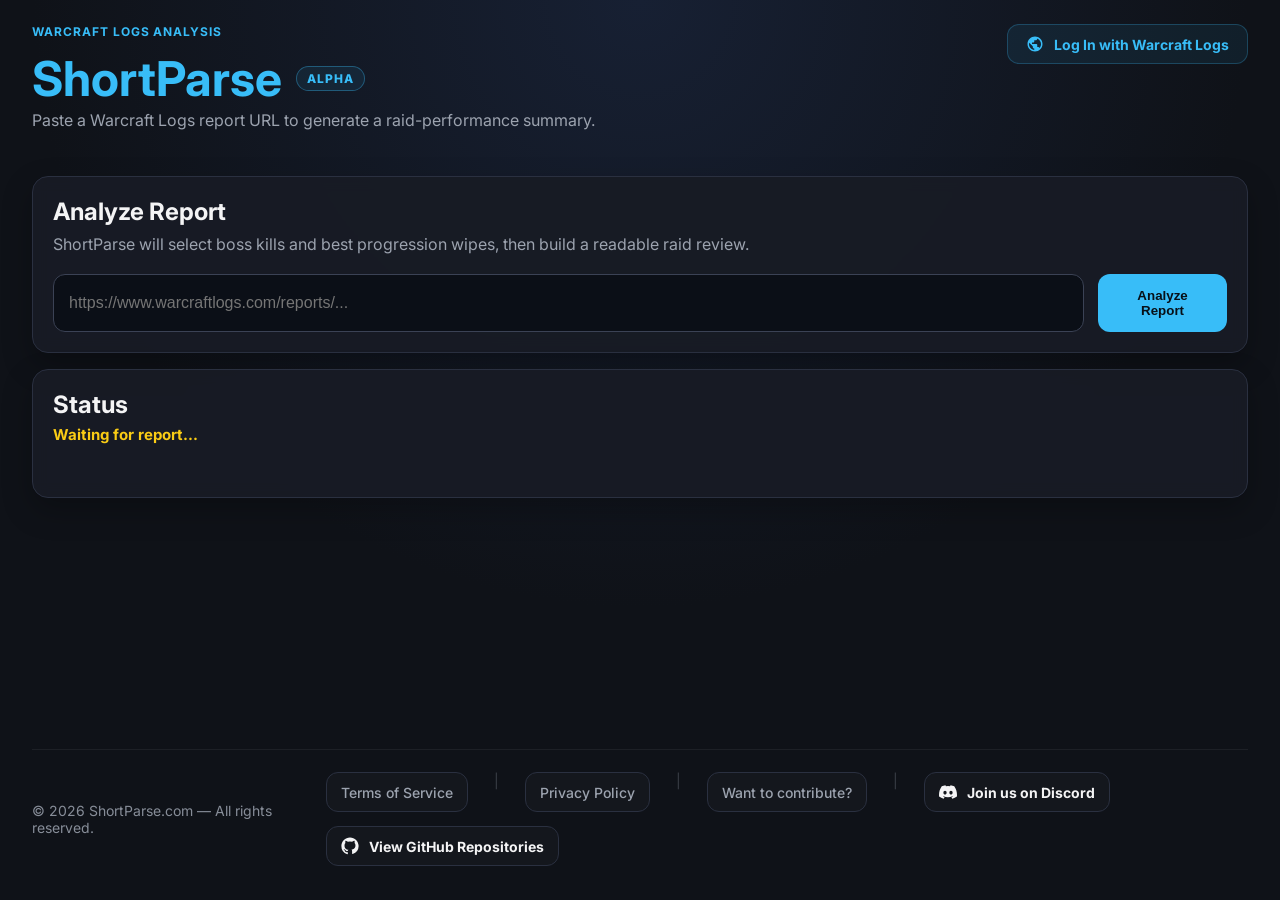
==== commit d10e21e6: "style: fix font cdn fallback and polish copywriting to remove ai slop" ====
--- a/index.html
+++ b/index.html
@@ -11,7 +11,7 @@
   <link rel="icon" type="image/png" sizes="16x16" href="/images/favicon-16x16.png">
   <link rel="manifest" href="/images/site.webmanifest">
   <link rel="shortcut icon" href="/images/favicon.ico">
-  <link rel="stylesheet" href="/css/styles.css?v=1.0.6" />
+  <link rel="stylesheet" href="/css/styles.css?v=1.0.8" />
 </head>
 
 <body>
@@ -110,7 +110,7 @@
           <span class="lock-star"><svg class="inline-icon inline-icon-no-margin" style="width: 32px; height: 32px; vertical-align: middle; stroke: #fbbf24;" viewBox="0 0 24 24"><rect x="3" y="11" width="18" height="11" rx="2" ry="2"></rect><path d="M7 11V7a5 5 0 0 1 10 0v4"></path></svg></span>
           <h2>Unlock the Guild Command Center</h2>
           <p>
-            Expose DPS padders, track mechanic survival rates, audit consumable panic windows, and gamify logs accountability for your entire active roster.
+            Unlock Command Operations. Track raw survivability indicators, audit defensive cooldown panic thresholds, and automate roster evaluations.
           </p>
           <a id="unlockGuildPatreonButton" class="premium-unlock-btn" href="/api/auth/patreon/login" style="text-decoration: none; justify-content: center;">
             Unlock with Patreon Premium
@@ -1145,9 +1145,9 @@
         </div>
 
         <div class="coach-section" style="margin-top: 24px; border-top: 1px solid var(--border); padding-top: 20px;">
-          <h3>Gemini AI Coach Settings</h3>
+          <h3>Calibrate Roster Intelligence Engine</h3>
           <p style="font-size: 13px; color: var(--muted); line-height: 1.5; margin: 0 0 12px 0;">
-            Power the AI Raid Coach chatbot for free! Paste your own custom <strong>Google AI Studio Gemini API Key</strong> below to query live combat logs dynamically without requiring a Patreon Premium subscription.
+            Configure your personal <strong>Google AI Studio Gemini API Key</strong> to query active combat logs directly using the Gemini reasoning model.
           </p>
           <div id="geminiInputContainer" style="position: relative; display: flex; flex-direction: column; gap: 12px;">
             <input id="geminiApiKeyInput" type="password" placeholder="AIzaSy..." style="font-size: 14px; padding: 12px;" />
@@ -1280,7 +1280,7 @@
     </div>
   </div>
 
-  <script src="/js/app.js?v=1.0.9"></script>
+  <script src="/js/app.js?v=1.1.7"></script>
 </body>
 
 </html>
--- a/css/styles.css
+++ b/css/styles.css
@@ -1,3 +1,5 @@
+@import url('https://fonts.googleapis.com/css2?family=Inter:wght@300;400;500;600;700;800&family=Outfit:wght@400;500;600;700;800;900&display=swap');
+
 :root {
 	--bg: #0f1218;
 	--bg-top: #172033;
@@ -2607,6 +2609,10 @@
 	border-radius: 6px !important;
 	cursor: pointer;
 	transition: background 0.2s, transform 0.1s;
+	display: inline-flex;
+	align-items: center;
+	justify-content: center !important;
+	min-width: 32px !important;
 }
 
 .death-trigger-btn:hover {
@@ -2652,6 +2658,8 @@
 	transition: background 0.15s, transform 0.1s, border-color 0.15s;
 	display: inline-flex;
 	align-items: center;
+	justify-content: center !important;
+	min-width: 32px !important;
 	gap: 4px;
 }
 
